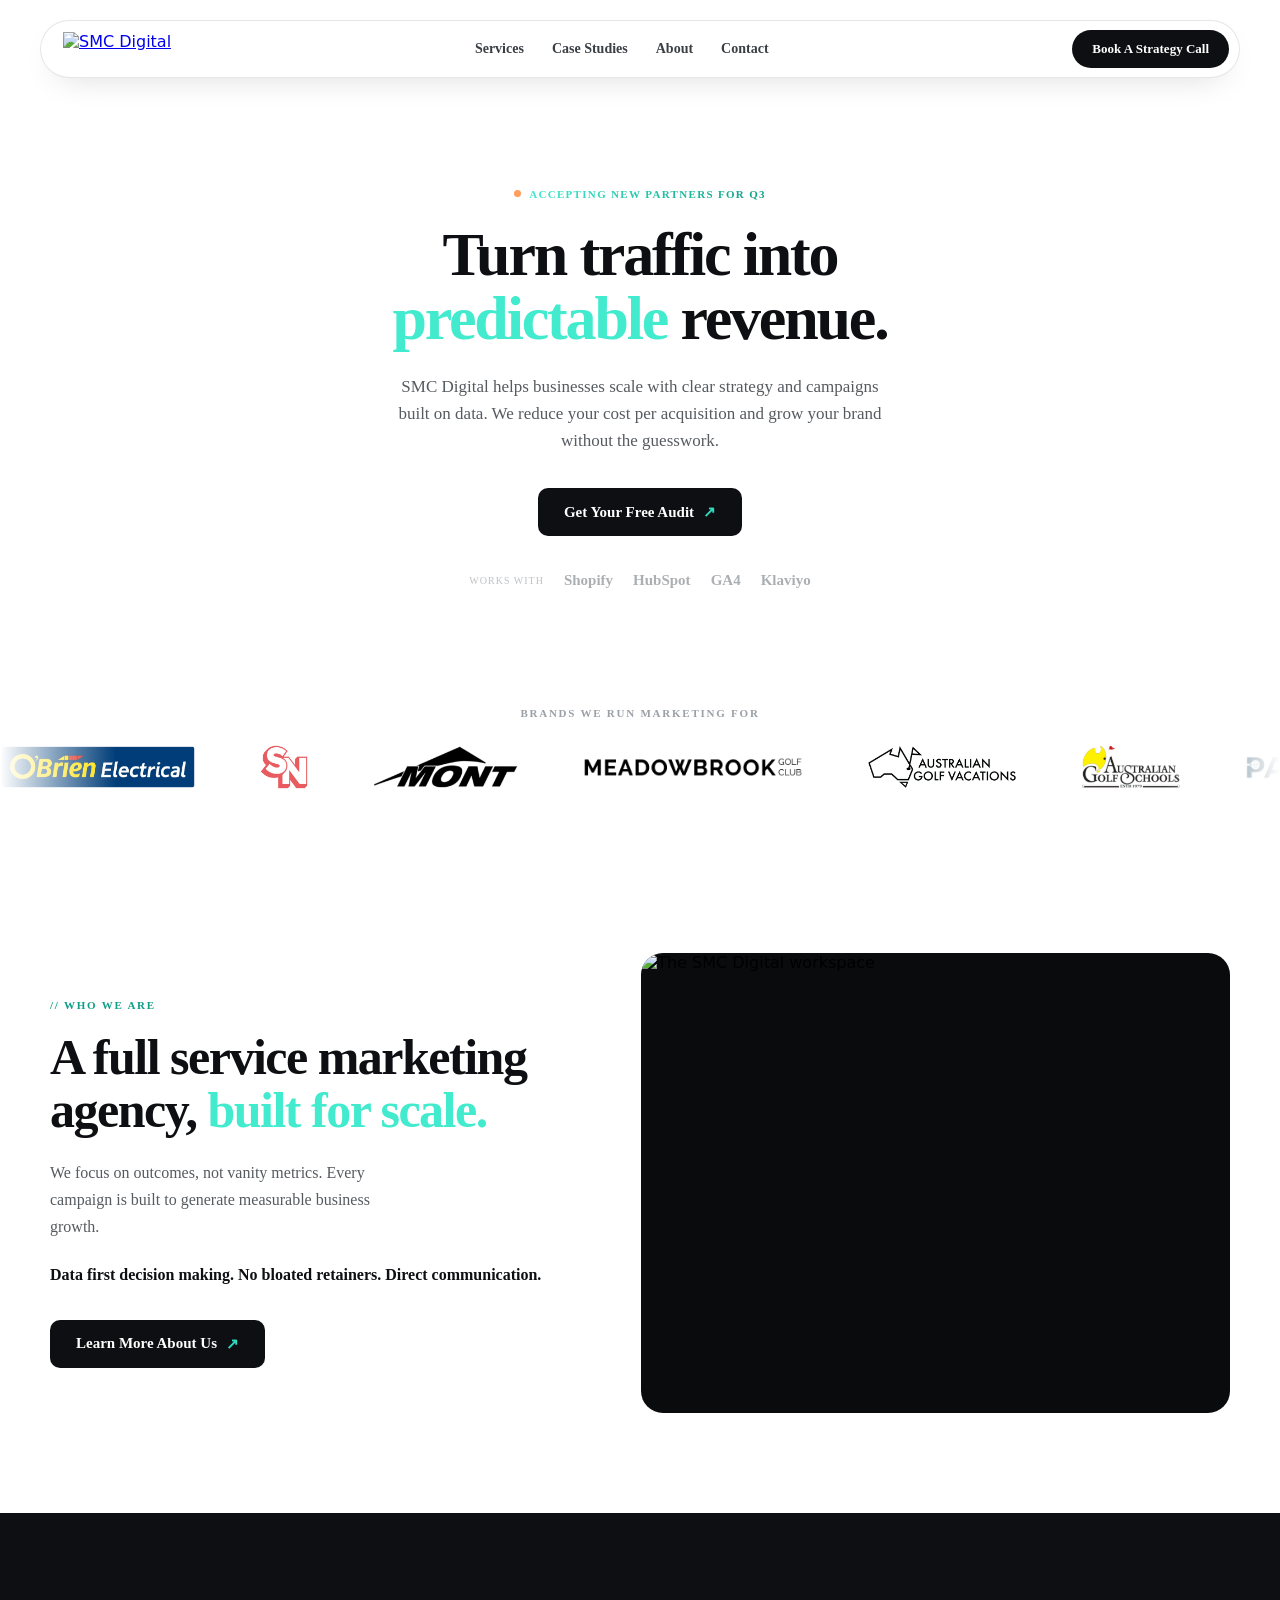
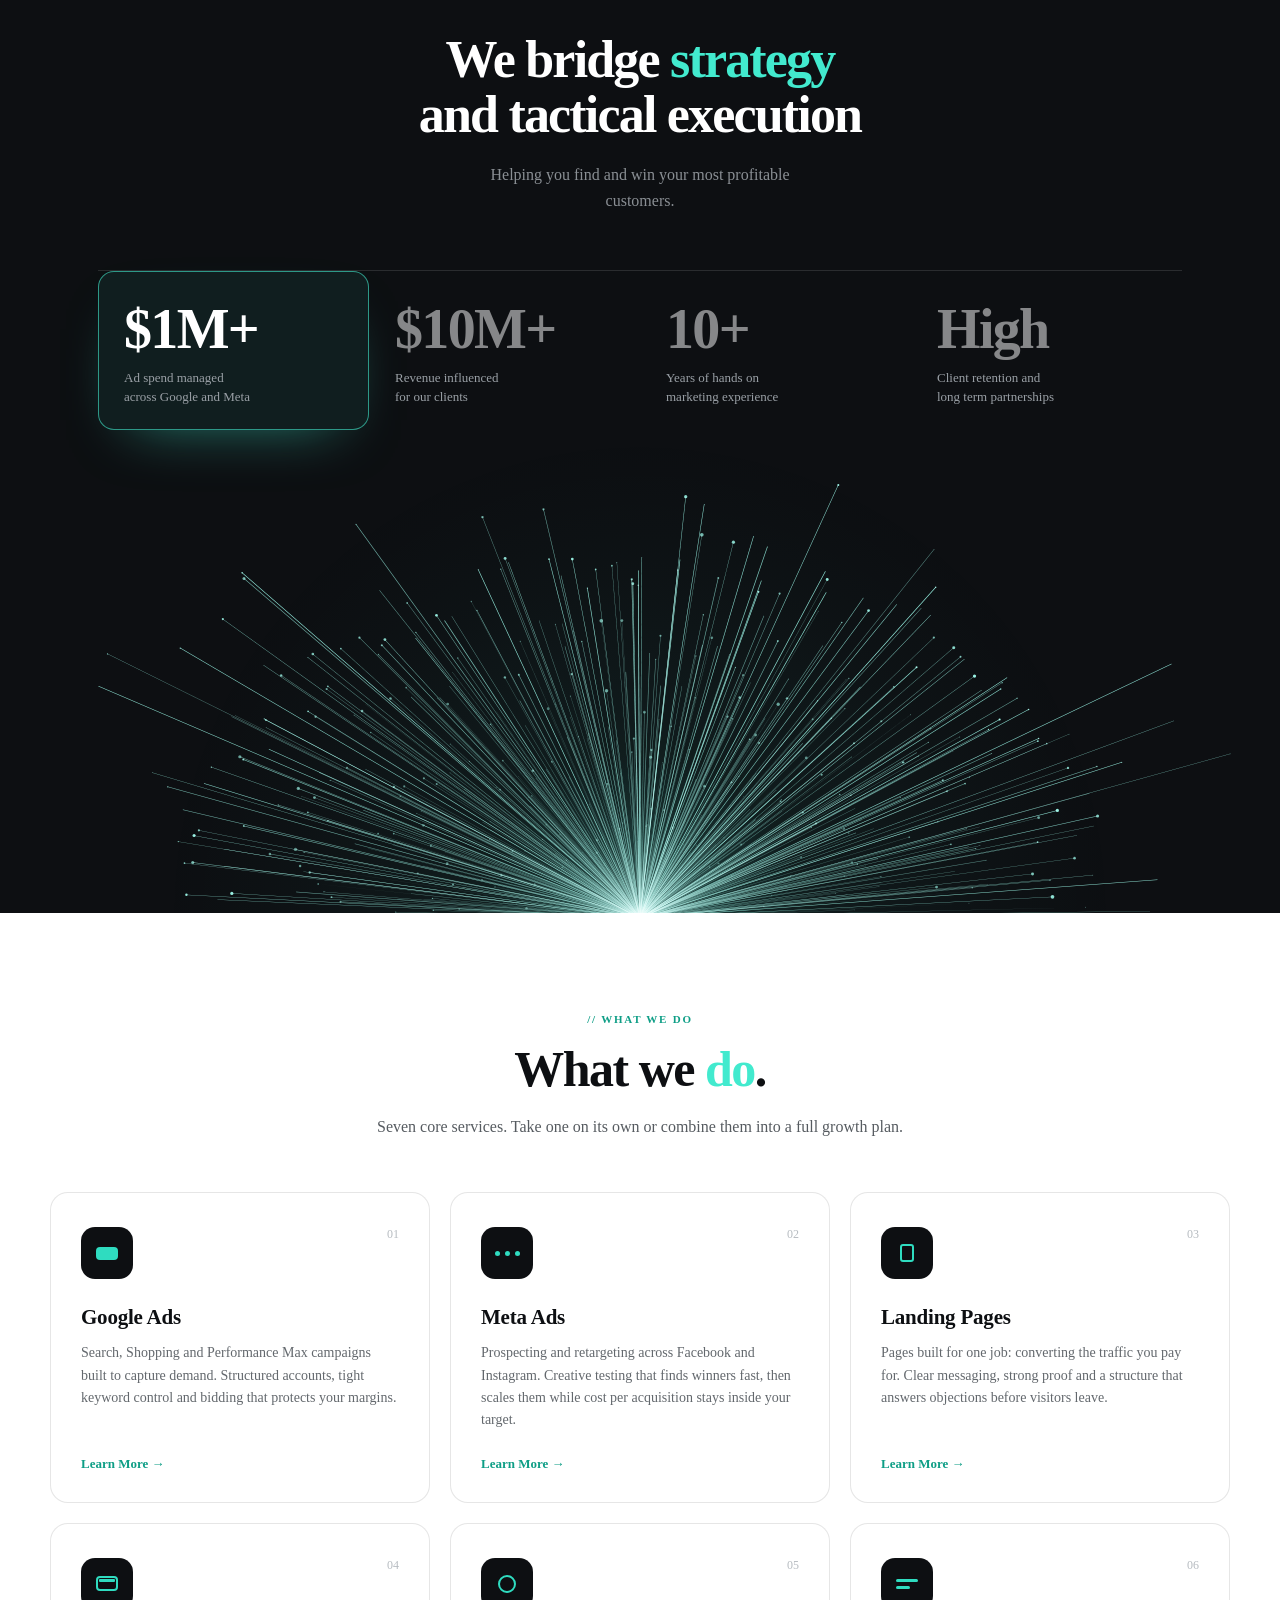
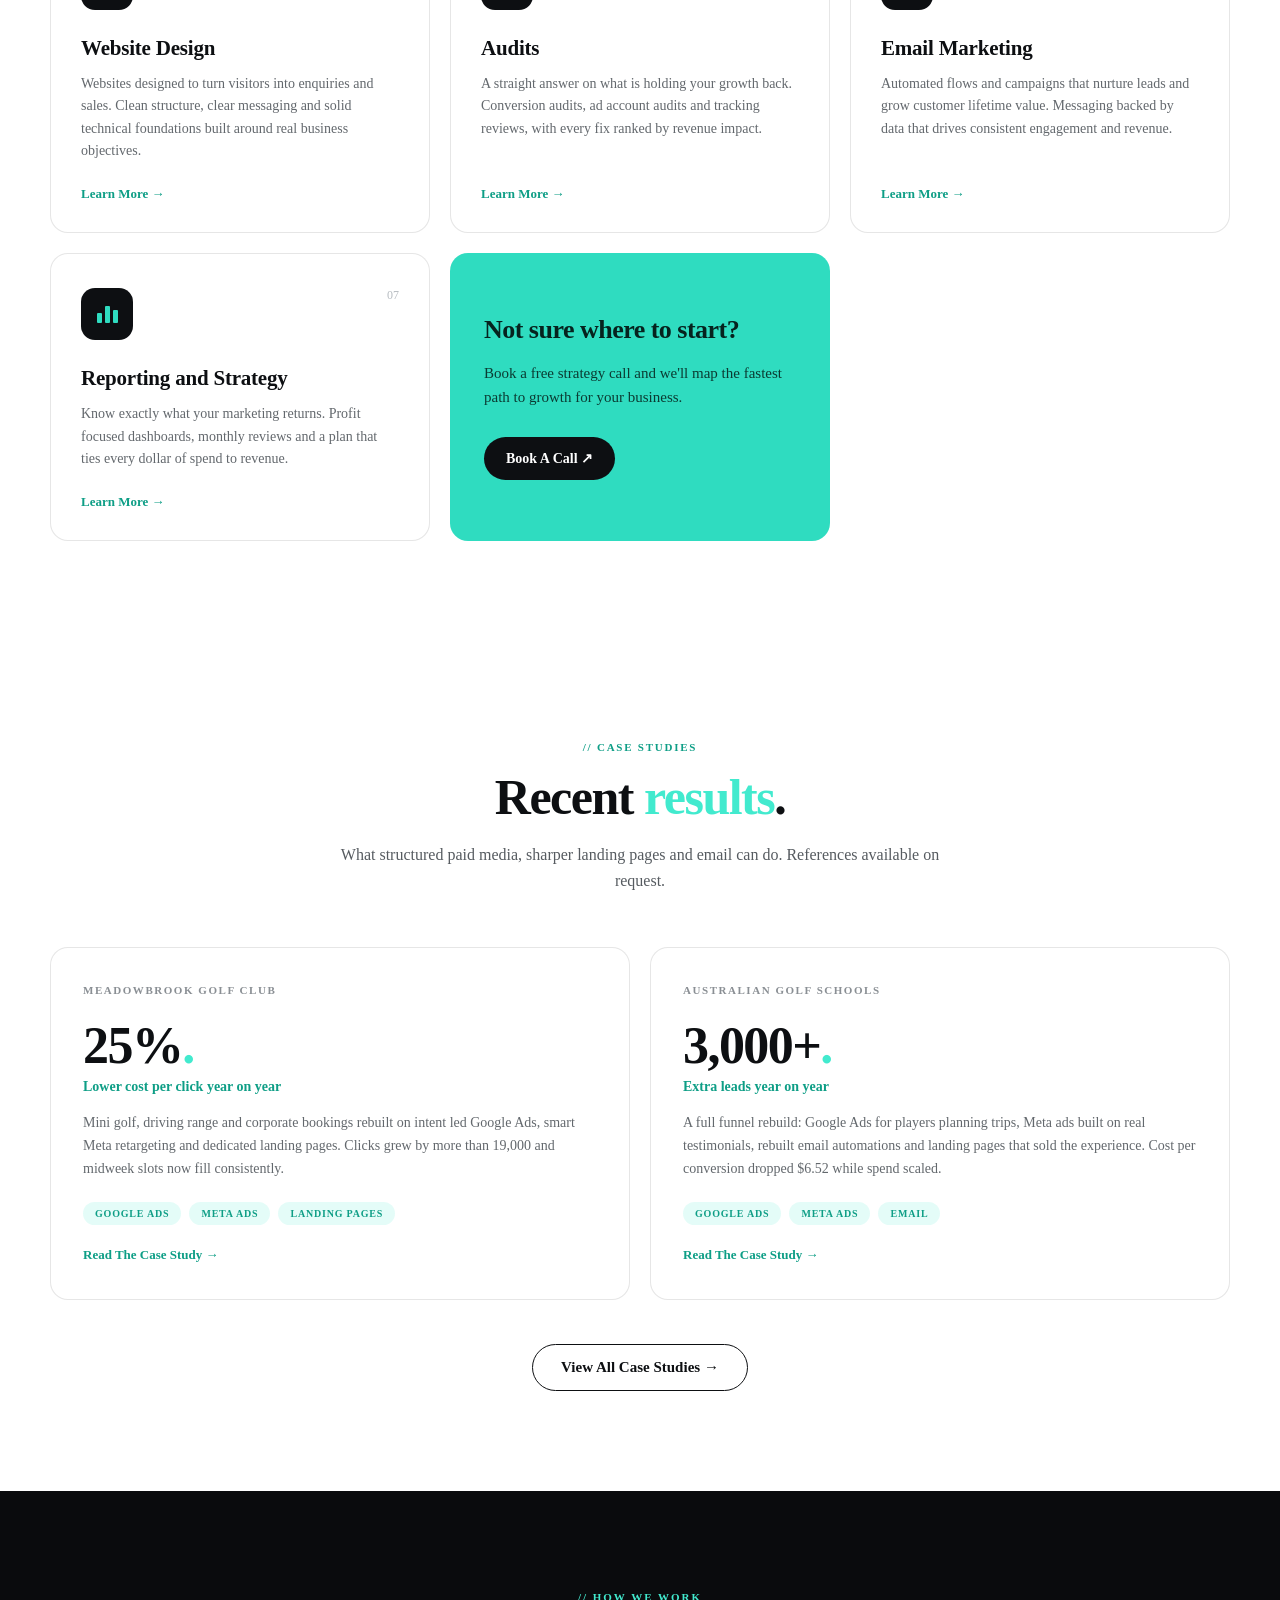
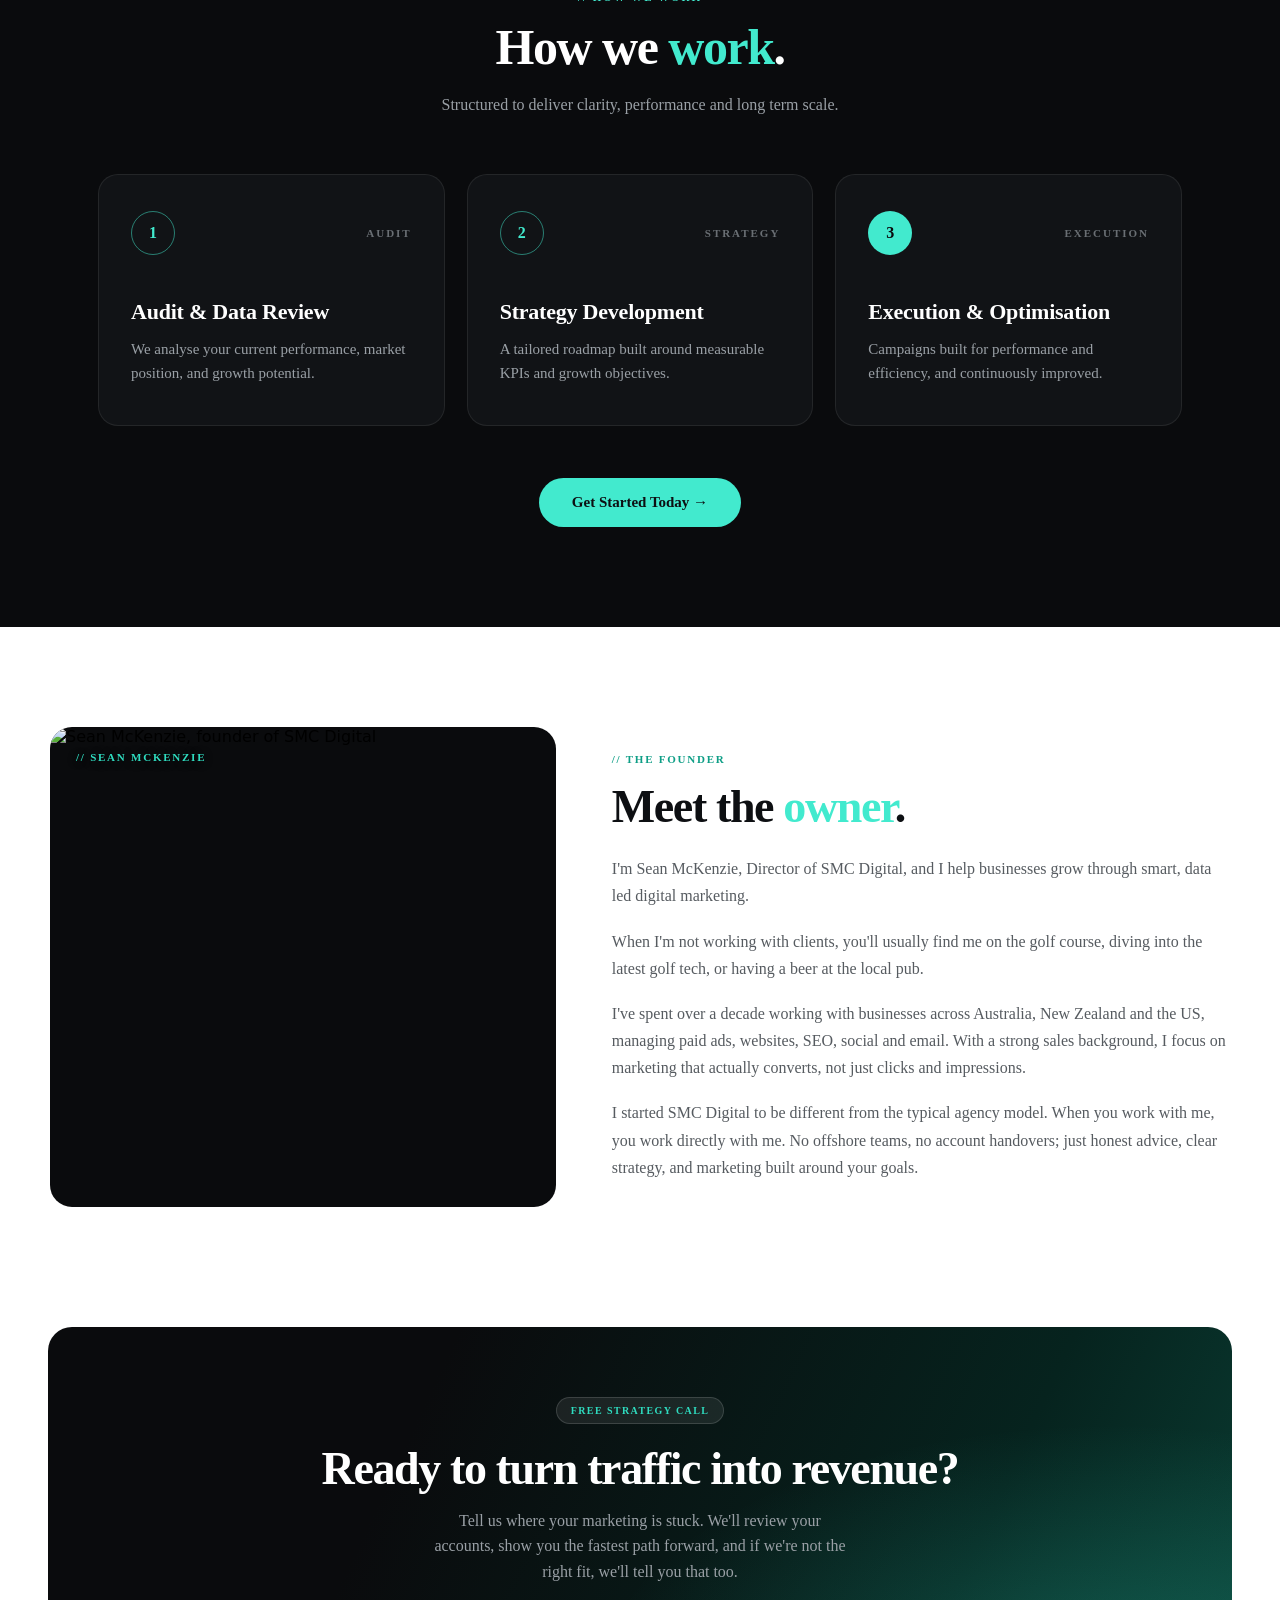
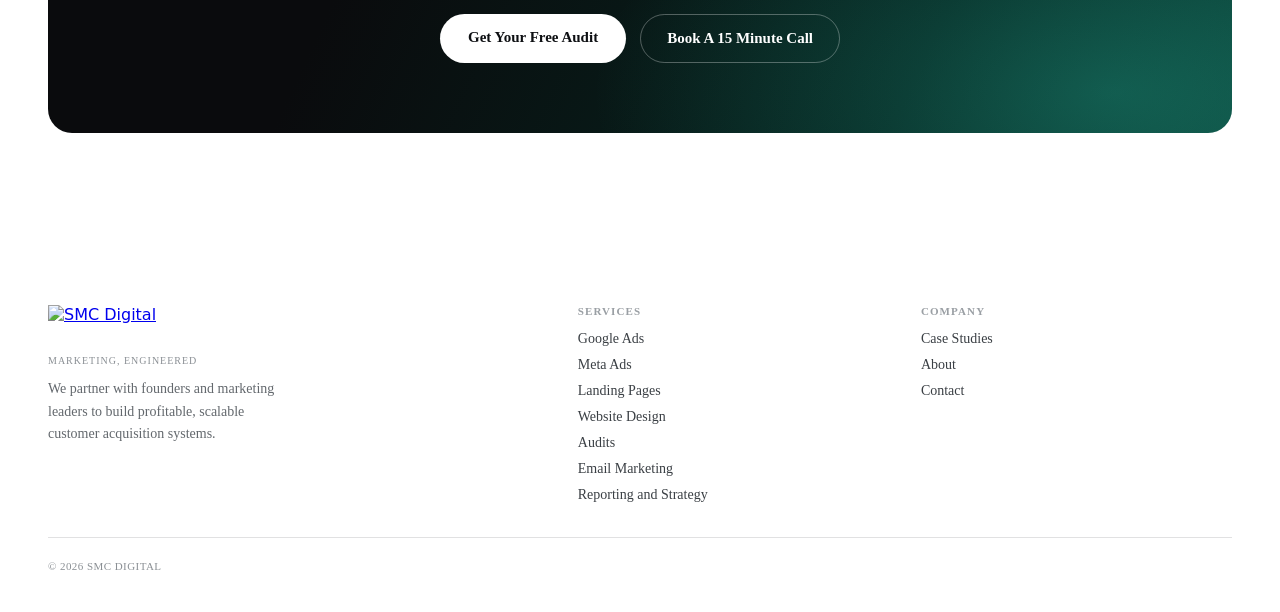
==== index.html @ 846132b5 "Replace single page site with the new multi page website 13 pages: rebuilt homepage, seven service p" ====
<!DOCTYPE html>
<html lang="en">
<head>
<meta charset="utf-8">
<meta name="viewport" content="width=device-width, initial-scale=1">
<title>SMC Digital | Marketing That Turns Traffic Into Revenue</title>
<meta name="description" content="SMC Digital helps businesses grow through Google Ads, Meta Ads, landing pages, website design, audits, email marketing and reporting that shows what your spend returns.">
<link rel="icon" type="image/jpeg" href="assets/smc-logo.jpg">
<link rel="stylesheet" href="assets/fonts.css">
<link rel="stylesheet" href="assets/site.css">
</head>
<body>

<div data-screen-label="SMC Homepage" style="max-width:1280px;margin:0 auto;background:#ffffff">

<!-- nav (floating pill) -->
<div style="padding:20px 40px 8px;position:sticky;top:0;z-index:100">
  <div style="display:flex;justify-content:space-between;align-items:center;background:#fff;border:1px solid rgba(13,15,18,.1);border-radius:100px;padding:9px 10px 9px 22px;box-shadow:0 12px 34px -18px rgba(0,0,0,.22)">
    <a href="index.html" style="display:block"><img src="assets/smc-logo.jpg" alt="SMC Digital" style="height:34px;width:auto;display:block"></a>
    <div data-r="nav-links" style="display:flex;gap:28px;font:600 14px Manrope"><a class="navlink" href="#services">Services</a><a class="navlink" href="case-studies.html">Case Studies</a><a class="navlink" href="about.html">About</a><a class="navlink" href="contact.html">Contact</a></div>
    <a href="contact.html" style="font:700 13px Manrope;color:#fff;background:#0D0F12;padding:11px 20px;border-radius:100px;text-decoration:none" class="bh-green">Book A Strategy Call</a>
  </div>
</div>

<!-- hero (centered) -->
<div style="padding:96px 48px 110px;text-align:center">
  <div style="display:inline-flex;align-items:center;gap:8px;font:700 11px Space Mono;letter-spacing:.12em;color:#0E9E86;text-transform:uppercase"><span style="width:7px;height:7px;background:#ff9d5c;border-radius:50%"></span><span data-r="grad-brand">Accepting new partners for Q3</span></div>
  <h1 data-r="h-hero" style="font:700 62px/1.03 Poppins;letter-spacing:-.035em;color:#0D0F12;margin:22px auto 0;max-width:16ch">Turn traffic into <span style="color:#42eace">predictable</span> revenue.</h1>
  <p style="font:400 17px/1.6 Manrope;color:#565b60;max-width:58ch;margin:22px auto 0">SMC Digital helps businesses scale with clear strategy and campaigns built on data. We reduce your cost per acquisition and grow your brand without the guesswork.</p>
  <div style="display:flex;align-items:center;justify-content:center;gap:24px;margin:34px 0 0;flex-wrap:wrap">
    <a href="contact.html" style="display:inline-flex;align-items:center;gap:9px;background:#0D0F12;color:#fff;font:600 15px Manrope;padding:15px 26px;border-radius:10px;text-decoration:none" class="bh-green">Get Your Free Audit <span class="hero-arrow" style="color:#2FDCC0;transition:color .22s ease">↗</span></a>
  </div>
  <div data-r="wrap" style="display:flex;align-items:center;justify-content:center;gap:20px;margin:36px 0 0;opacity:.55"><span style="font:400 10px Space Mono;letter-spacing:.1em;color:#8a8f94">WORKS WITH</span><span style="font:700 15px Poppins;color:#6a6f74">Shopify</span><span style="font:700 15px Poppins;color:#6a6f74">HubSpot</span><span style="font:700 15px Poppins;color:#6a6f74">GA4</span><span style="font:700 15px Poppins;color:#6a6f74">Klaviyo</span></div>
</div>

<!-- brands we run marketing for -->
<div style="padding:8px 0 64px">
  <div style="text-align:center;font:700 11px Space Mono;letter-spacing:.16em;color:#9aa0a6;text-transform:uppercase;margin-bottom:26px">Brands we run marketing for</div>
  <div data-r="marquee" style="position:relative;overflow:hidden">
    <div style="display:flex;width:max-content;animation:smcMarquee 44s linear infinite">
      <div style="display:flex;align-items:center;gap:64px;padding-right:64px;flex:none">
        <img class="client-brand-img" src="assets/logos/obrien-electrical.png" alt="O'Brien Electrical">
        <img class="client-brand-img" src="assets/logos/super-nice-talent.png" alt="Super Nice Talent">
        <img class="client-brand-img" src="assets/logos/mont.png" alt="Mont">
        <img class="client-brand-img" src="assets/logos/meadowbrook-golf-club.png" alt="Meadowbrook Golf Club">
        <img class="client-brand-img" src="assets/logos/australian-golf-vacations.png" alt="Australian Golf Vacations">
        <img class="client-brand-img" src="assets/logos/australian-golf-schools.png" alt="Australian Golf Schools">
        <img class="client-brand-img" src="assets/logos/padel-logan.png" alt="Padel Logan">
        <img class="client-brand-img" src="assets/logos/tasman-electrical.png" alt="Tasman Electrical">
        <img class="client-brand-img" src="assets/logos/queensland-reel-grinding.png" alt="Queensland Reel Grinding">
      </div>
      <div style="display:flex;align-items:center;gap:64px;padding-right:64px;flex:none" aria-hidden="true">
        <img class="client-brand-img" src="assets/logos/obrien-electrical.png" alt="">
        <img class="client-brand-img" src="assets/logos/super-nice-talent.png" alt="">
        <img class="client-brand-img" src="assets/logos/mont.png" alt="">
        <img class="client-brand-img" src="assets/logos/meadowbrook-golf-club.png" alt="">
        <img class="client-brand-img" src="assets/logos/australian-golf-vacations.png" alt="">
        <img class="client-brand-img" src="assets/logos/australian-golf-schools.png" alt="">
        <img class="client-brand-img" src="assets/logos/padel-logan.png" alt="">
        <img class="client-brand-img" src="assets/logos/tasman-electrical.png" alt="">
        <img class="client-brand-img" src="assets/logos/queensland-reel-grinding.png" alt="">
      </div>
    </div>
  </div>
</div>

<!-- who we are -->
<div style="padding:100px 48px">
  <div class="sec2" style="display:grid;grid-template-columns:1fr 1.1fr;gap:56px;align-items:center;max-width:1180px;margin:0 auto">
    <div>
      <div style="font:700 11px Space Mono;letter-spacing:.16em;color:#0E9E86;text-transform:uppercase;margin-bottom:20px">// WHO WE ARE</div>
      <h2 style="font:700 clamp(30px,4.4vw,50px)/1.06 Poppins;letter-spacing:-.03em;color:#0D0F12;margin:0 0 22px">A full service marketing agency, <span style="color:#42eace">built for scale.</span></h2>
      <p style="font:400 16px/1.7 Manrope;color:#565b60;margin:0 0 22px;max-width:44ch">We focus on outcomes, not vanity metrics. Every campaign is built to generate measurable business growth.</p>
      <p style="font:700 16px/1.6 Manrope;color:#0D0F12;margin:0 0 32px">Data first decision making. No bloated retainers. Direct communication.</p>
      <a href="about.html" class="bh-green" style="display:inline-flex;align-items:center;gap:9px;background:#0D0F12;color:#fff;font:600 15px Manrope;padding:15px 26px;border-radius:10px;text-decoration:none">Learn More About Us <span class="hero-arrow" style="color:#2FDCC0;transition:color .22s ease">↗</span></a>
    </div>
    <div style="position:relative;overflow:hidden;border-radius:22px;background:#0A0B0D;min-height:460px"><img src="assets/office-desk.avif" alt="The SMC Digital workspace" style="position:absolute;inset:0;width:100%;height:100%;object-fit:cover;display:block"></div>
  </div>
</div>

<!-- dark stats band -->
<div style="background:#0D0F12;padding:120px 0 0;min-height:1000px;width:100vw;position:relative;left:50%;right:50%;margin-left:-50vw;margin-right:-50vw;overflow:hidden">
  <canvas id="nb-canvas" style="position:absolute;inset:0;width:100%;height:100%;display:block;pointer-events:none;z-index:0"></canvas>
  <div style="position:relative;z-index:1;max-width:1180px;margin:0 auto;padding:0 48px;text-align:center">
    <h2 style="font:700 clamp(30px,5vw,52px)/1.05 Poppins;letter-spacing:-.035em;color:#fff;margin:0 auto">We bridge <span style="color:#42eace">strategy</span><br>and tactical execution</h2>
    <p style="font:400 16px/1.6 Manrope;color:#8a8f94;max-width:46ch;margin:20px auto 0">Helping you find and win your most profitable customers.</p>
    <div id="nb-stats" data-r="grid4" style="position:relative;margin:56px auto 0;border-top:1px solid rgba(255,255,255,.12);display:grid;grid-template-columns:repeat(4,1fr);text-align:left">
      <div id="nb-slider" style="position:absolute;top:0;left:0;width:25%;height:100%;border-radius:16px;z-index:0;pointer-events:none;transform:translateX(0);transition:transform .55s cubic-bezier(.34,1.28,.42,1),border-color .45s ease,background-color .45s ease,box-shadow .45s ease;border:1px solid rgba(66,234,206,.6);background:rgba(66,234,206,.07);box-shadow:0 24px 60px -34px rgba(66,234,206,.6)"></div>
      <div class="nb-metric" style="position:relative;z-index:1;padding:26px 26px 24px;cursor:pointer">
        <div data-r="stat-num" class="nb-num" style="font:700 56px Poppins;letter-spacing:-.03em;color:#fff">$1M+</div>
        <div style="font:400 13px/1.45 Manrope;color:#9aa0a6;margin-top:8px">Ad spend managed<br>across Google and Meta</div>
      </div>
      <div class="nb-metric" style="position:relative;z-index:1;padding:26px 26px 24px;cursor:pointer">
        <div data-r="stat-num" class="nb-num" style="font:700 56px Poppins;letter-spacing:-.03em;color:rgba(255,255,255,.5)">$10M+</div>
        <div style="font:400 13px/1.45 Manrope;color:#9aa0a6;margin-top:8px">Revenue influenced<br>for our clients</div>
      </div>
      <div class="nb-metric" style="position:relative;z-index:1;padding:26px 26px 24px;cursor:pointer">
        <div data-r="stat-num" class="nb-num" style="font:700 56px Poppins;letter-spacing:-.03em;color:rgba(255,255,255,.5)">10+</div>
        <div style="font:400 13px/1.45 Manrope;color:#9aa0a6;margin-top:8px">Years of hands on<br>marketing experience</div>
      </div>
      <div class="nb-metric" style="position:relative;z-index:1;padding:26px 26px 24px;cursor:pointer">
        <div data-r="stat-num" class="nb-num" style="font:700 56px Poppins;letter-spacing:-.03em;color:rgba(255,255,255,.5)">High</div>
        <div style="font:400 13px/1.45 Manrope;color:#9aa0a6;margin-top:8px">Client retention and<br>long term partnerships</div>
      </div>
    </div>
  </div>
</div>

<!-- what we do -->
<div id="services" style="padding:100px 48px">
  <div style="max-width:1180px;margin:0 auto">
    <div style="text-align:center;max-width:640px;margin:0 auto 52px">
      <div style="font:700 11px Space Mono;letter-spacing:.16em;color:#0E9E86;text-transform:uppercase;margin-bottom:18px">// WHAT WE DO</div>
      <h2 style="font:700 clamp(30px,4.4vw,50px)/1.05 Poppins;letter-spacing:-.03em;color:#0D0F12;margin:0 0 18px">What we <span style="color:#42eace">do</span>.</h2>
      <p style="font:400 16px/1.65 Manrope;color:#565b60;margin:0">Seven core services. Take one on its own or combine them into a full growth plan.</p>
    </div>
    <div style="display:grid;grid-template-columns:repeat(auto-fit,minmax(300px,1fr));gap:20px">
      <div style="border:1px solid rgba(13,15,18,.1);border-radius:18px;padding:34px 30px 30px;background:#fff;display:flex;flex-direction:column"><div style="display:flex;justify-content:space-between;align-items:flex-start;margin-bottom:26px"><div style="width:52px;height:52px;background:#0D0F12;border-radius:14px;display:flex;align-items:center;justify-content:center"><div style="width:22px;height:13px;background:#2FDCC0;border-radius:4px"></div></div><span style="font:400 12px Space Mono;color:#b7bcc1">01</span></div><h3 style="font:700 21px Poppins;letter-spacing:-.01em;color:#0D0F12;margin:0 0 12px">Google Ads</h3><p style="font:400 14px/1.6 Manrope;color:#63686d;margin:0 0 24px;flex:1">Search, Shopping and Performance Max campaigns built to capture demand. Structured accounts, tight keyword control and bidding that protects your margins.</p><a href="google-ads.html" class="tlink" style="align-self:flex-start">Learn More →</a></div>
      <div style="border:1px solid rgba(13,15,18,.1);border-radius:18px;padding:34px 30px 30px;background:#fff;display:flex;flex-direction:column"><div style="display:flex;justify-content:space-between;align-items:flex-start;margin-bottom:26px"><div style="width:52px;height:52px;background:#0D0F12;border-radius:14px;display:flex;align-items:center;justify-content:center"><div style="display:flex;gap:5px"><span style="width:5px;height:5px;background:#2FDCC0;border-radius:50%"></span><span style="width:5px;height:5px;background:#2FDCC0;border-radius:50%"></span><span style="width:5px;height:5px;background:#2FDCC0;border-radius:50%"></span></div></div><span style="font:400 12px Space Mono;color:#b7bcc1">02</span></div><h3 style="font:700 21px Poppins;letter-spacing:-.01em;color:#0D0F12;margin:0 0 12px">Meta Ads</h3><p style="font:400 14px/1.6 Manrope;color:#63686d;margin:0 0 24px;flex:1">Prospecting and retargeting across Facebook and Instagram. Creative testing that finds winners fast, then scales them while cost per acquisition stays inside your target.</p><a href="meta-ads.html" class="tlink" style="align-self:flex-start">Learn More →</a></div>
      <div style="border:1px solid rgba(13,15,18,.1);border-radius:18px;padding:34px 30px 30px;background:#fff;display:flex;flex-direction:column"><div style="display:flex;justify-content:space-between;align-items:flex-start;margin-bottom:26px"><div style="width:52px;height:52px;background:#0D0F12;border-radius:14px;display:flex;align-items:center;justify-content:center"><div style="width:14px;height:18px;border:2px solid #2FDCC0;border-radius:3px"></div></div><span style="font:400 12px Space Mono;color:#b7bcc1">03</span></div><h3 style="font:700 21px Poppins;letter-spacing:-.01em;color:#0D0F12;margin:0 0 12px">Landing Pages</h3><p style="font:400 14px/1.6 Manrope;color:#63686d;margin:0 0 24px;flex:1">Pages built for one job: converting the traffic you pay for. Clear messaging, strong proof and a structure that answers objections before visitors leave.</p><a href="landing-pages.html" class="tlink" style="align-self:flex-start">Learn More →</a></div>
      <div style="border:1px solid rgba(13,15,18,.1);border-radius:18px;padding:34px 30px 30px;background:#fff;display:flex;flex-direction:column"><div style="display:flex;justify-content:space-between;align-items:flex-start;margin-bottom:26px"><div style="width:52px;height:52px;background:#0D0F12;border-radius:14px;display:flex;align-items:center;justify-content:center"><div style="width:22px;height:15px;border:2px solid #2FDCC0;border-radius:4px;position:relative"><span style="position:absolute;top:1px;left:1px;right:1px;height:3px;background:#2FDCC0;border-radius:1px"></span></div></div><span style="font:400 12px Space Mono;color:#b7bcc1">04</span></div><h3 style="font:700 21px Poppins;letter-spacing:-.01em;color:#0D0F12;margin:0 0 12px">Website Design</h3><p style="font:400 14px/1.6 Manrope;color:#63686d;margin:0 0 24px;flex:1">Websites designed to turn visitors into enquiries and sales. Clean structure, clear messaging and solid technical foundations built around real business objectives.</p><a href="website-design.html" class="tlink" style="align-self:flex-start">Learn More →</a></div>
      <div style="border:1px solid rgba(13,15,18,.1);border-radius:18px;padding:34px 30px 30px;background:#fff;display:flex;flex-direction:column"><div style="display:flex;justify-content:space-between;align-items:flex-start;margin-bottom:26px"><div style="width:52px;height:52px;background:#0D0F12;border-radius:14px;display:flex;align-items:center;justify-content:center"><div style="width:18px;height:18px;border:2.5px solid #2FDCC0;border-radius:50%"></div></div><span style="font:400 12px Space Mono;color:#b7bcc1">05</span></div><h3 style="font:700 21px Poppins;letter-spacing:-.01em;color:#0D0F12;margin:0 0 12px">Audits</h3><p style="font:400 14px/1.6 Manrope;color:#63686d;margin:0 0 24px;flex:1">A straight answer on what is holding your growth back. Conversion audits, ad account audits and tracking reviews, with every fix ranked by revenue impact.</p><a href="audits.html" class="tlink" style="align-self:flex-start">Learn More →</a></div>
      <div style="border:1px solid rgba(13,15,18,.1);border-radius:18px;padding:34px 30px 30px;background:#fff;display:flex;flex-direction:column"><div style="display:flex;justify-content:space-between;align-items:flex-start;margin-bottom:26px"><div style="width:52px;height:52px;background:#0D0F12;border-radius:14px;display:flex;align-items:center;justify-content:center"><div style="display:flex;flex-direction:column;gap:4px"><span style="width:22px;height:3px;background:#2FDCC0;border-radius:2px"></span><span style="width:14px;height:3px;background:#2FDCC0;border-radius:2px"></span></div></div><span style="font:400 12px Space Mono;color:#b7bcc1">06</span></div><h3 style="font:700 21px Poppins;letter-spacing:-.01em;color:#0D0F12;margin:0 0 12px">Email Marketing</h3><p style="font:400 14px/1.6 Manrope;color:#63686d;margin:0 0 24px;flex:1">Automated flows and campaigns that nurture leads and grow customer lifetime value. Messaging backed by data that drives consistent engagement and revenue.</p><a href="email-marketing.html" class="tlink" style="align-self:flex-start">Learn More →</a></div>
      <div style="border:1px solid rgba(13,15,18,.1);border-radius:18px;padding:34px 30px 30px;background:#fff;display:flex;flex-direction:column"><div style="display:flex;justify-content:space-between;align-items:flex-start;margin-bottom:26px"><div style="width:52px;height:52px;background:#0D0F12;border-radius:14px;display:flex;align-items:center;justify-content:center"><div style="display:flex;align-items:flex-end;gap:3px"><span style="width:5px;height:10px;background:#2FDCC0;border-radius:1px"></span><span style="width:5px;height:17px;background:#2FDCC0;border-radius:1px"></span><span style="width:5px;height:13px;background:#2FDCC0;border-radius:1px"></span></div></div><span style="font:400 12px Space Mono;color:#b7bcc1">07</span></div><h3 style="font:700 21px Poppins;letter-spacing:-.01em;color:#0D0F12;margin:0 0 12px">Reporting and Strategy</h3><p style="font:400 14px/1.6 Manrope;color:#63686d;margin:0 0 24px;flex:1">Know exactly what your marketing returns. Profit focused dashboards, monthly reviews and a plan that ties every dollar of spend to revenue.</p><a href="reporting-strategy.html" class="tlink" style="align-self:flex-start">Learn More →</a></div>
      <div style="border-radius:18px;padding:40px 34px;background:#2FDCC0;display:flex;flex-direction:column;justify-content:center"><h3 style="font:700 26px Poppins;letter-spacing:-.02em;color:#06231e;margin:0 0 16px">Not sure where to start?</h3><p style="font:400 15px/1.6 Manrope;color:#0b3b32;margin:0 0 28px">Book a free strategy call and we'll map the fastest path to growth for your business.</p><a href="contact.html" class="bh-green" style="align-self:flex-start;background:#0D0F12;color:#fff;font:700 14px Manrope;padding:13px 22px;border-radius:100px;text-decoration:none">Book A Call ↗</a></div>
    </div>
  </div>
</div>

<!-- case studies -->
<div style="padding:100px 48px">
  <div style="max-width:1180px;margin:0 auto">
    <div style="text-align:center;max-width:640px;margin:0 auto 52px">
      <div style="font:700 11px Space Mono;letter-spacing:.16em;color:#0E9E86;text-transform:uppercase;margin-bottom:18px">// CASE STUDIES</div>
      <h2 style="font:700 clamp(30px,4.4vw,50px)/1.05 Poppins;letter-spacing:-.03em;color:#0D0F12;margin:0 0 18px">Recent <span style="color:#42eace">results</span>.</h2>
      <p style="font:400 16px/1.65 Manrope;color:#565b60;margin:0">What structured paid media, sharper landing pages and email can do. References available on request.</p>
    </div>
    <div style="display:grid;grid-template-columns:repeat(auto-fit,minmax(320px,1fr));gap:20px">
      <a href="case-study-meadowbrook.html" class="card-link" style="border:1px solid rgba(13,15,18,.1);border-radius:18px;padding:36px 32px;background:#fff">
        <div style="font:700 11px Space Mono;letter-spacing:.14em;color:#8a8f94">MEADOWBROOK GOLF CLUB</div>
        <div style="font:700 52px Poppins;letter-spacing:-.03em;color:#0D0F12;margin:20px 0 4px">25%<span style="color:#42eace">.</span></div>
        <div style="font:600 14px Manrope;color:#0E9E86;margin-bottom:16px">Lower cost per click year on year</div>
        <p style="font:400 14px/1.65 Manrope;color:#63686d;margin:0 0 22px;flex:1">Mini golf, driving range and corporate bookings rebuilt on intent led Google Ads, smart Meta retargeting and dedicated landing pages. Clicks grew by more than 19,000 and midweek slots now fill consistently.</p>
        <div data-r="wrap" style="display:flex;gap:8px;flex-wrap:wrap;margin-bottom:22px"><span style="background:rgba(66,234,206,.14);color:#0E9E86;font:700 10px Space Mono;letter-spacing:.08em;padding:6px 12px;border-radius:100px">GOOGLE ADS</span><span style="background:rgba(66,234,206,.14);color:#0E9E86;font:700 10px Space Mono;letter-spacing:.08em;padding:6px 12px;border-radius:100px">META ADS</span><span style="background:rgba(66,234,206,.14);color:#0E9E86;font:700 10px Space Mono;letter-spacing:.08em;padding:6px 12px;border-radius:100px">LANDING PAGES</span></div>
        <h3 class="tlink" style="margin:0;align-self:flex-start">Read The Case Study →</h3>
      </a>
      <a href="case-study-golf-schools.html" class="card-link" style="border:1px solid rgba(13,15,18,.1);border-radius:18px;padding:36px 32px;background:#fff">
        <div style="font:700 11px Space Mono;letter-spacing:.14em;color:#8a8f94">AUSTRALIAN GOLF SCHOOLS</div>
        <div style="font:700 52px Poppins;letter-spacing:-.03em;color:#0D0F12;margin:20px 0 4px">3,000+<span style="color:#42eace">.</span></div>
        <div style="font:600 14px Manrope;color:#0E9E86;margin-bottom:16px">Extra leads year on year</div>
        <p style="font:400 14px/1.65 Manrope;color:#63686d;margin:0 0 22px;flex:1">A full funnel rebuild: Google Ads for players planning trips, Meta ads built on real testimonials, rebuilt email automations and landing pages that sold the experience. Cost per conversion dropped $6.52 while spend scaled.</p>
        <div data-r="wrap" style="display:flex;gap:8px;flex-wrap:wrap;margin-bottom:22px"><span style="background:rgba(66,234,206,.14);color:#0E9E86;font:700 10px Space Mono;letter-spacing:.08em;padding:6px 12px;border-radius:100px">GOOGLE ADS</span><span style="background:rgba(66,234,206,.14);color:#0E9E86;font:700 10px Space Mono;letter-spacing:.08em;padding:6px 12px;border-radius:100px">META ADS</span><span style="background:rgba(66,234,206,.14);color:#0E9E86;font:700 10px Space Mono;letter-spacing:.08em;padding:6px 12px;border-radius:100px">EMAIL</span></div>
        <h3 class="tlink" style="margin:0;align-self:flex-start">Read The Case Study →</h3>
      </a>
    </div>
    <div style="text-align:center;margin-top:44px"><a href="case-studies.html" class="bh-fill" style="display:inline-flex;align-items:center;gap:9px;border:1px solid #0D0F12;color:#0D0F12;font:600 15px Manrope;padding:14px 28px;border-radius:100px;text-decoration:none">View All Case Studies →</a></div>
  </div>
</div>

<!-- how it works -->
<div style="background:#0A0B0D;padding:100px 0;width:100vw;position:relative;left:50%;right:50%;margin-left:-50vw;margin-right:-50vw">
  <div style="max-width:1180px;margin:0 auto;padding:0 48px">
    <div style="text-align:center;max-width:620px;margin:0 auto 56px">
      <div style="font:700 11px Space Mono;letter-spacing:.18em;color:#42eace;text-transform:uppercase;margin-bottom:18px">// HOW WE WORK</div>
      <h2 style="font:700 clamp(30px,4.4vw,50px)/1.05 Poppins;letter-spacing:-.03em;color:#fff;margin:0 0 18px">How we <span style="color:#42eace">work</span>.</h2>
      <p style="font:400 16px/1.65 Manrope;color:#9aa0a6;margin:0">Structured to deliver clarity, performance and long term scale.</p>
    </div>
    <div style="display:grid;grid-template-columns:repeat(auto-fit,minmax(280px,1fr));gap:22px">
      <div style="background:#111316;border:1px solid rgba(255,255,255,.08);border-radius:20px;padding:36px 32px 40px"><div style="display:flex;justify-content:space-between;align-items:center;margin-bottom:44px"><div style="width:44px;height:44px;border-radius:50%;border:1.5px solid rgba(66,234,206,.5);display:flex;align-items:center;justify-content:center;font:700 16px Poppins;color:#42eace">1</div><span style="font:700 11px Space Mono;letter-spacing:.18em;color:#6a6f74">AUDIT</span></div><h3 style="font:700 22px Poppins;letter-spacing:-.01em;color:#fff;margin:0 0 12px">Audit &amp; Data Review</h3><p style="font:400 15px/1.6 Manrope;color:#9aa0a6;margin:0">We analyse your current performance, market position, and growth potential.</p></div>
      <div style="background:#111316;border:1px solid rgba(255,255,255,.08);border-radius:20px;padding:36px 32px 40px"><div style="display:flex;justify-content:space-between;align-items:center;margin-bottom:44px"><div style="width:44px;height:44px;border-radius:50%;border:1.5px solid rgba(66,234,206,.5);display:flex;align-items:center;justify-content:center;font:700 16px Poppins;color:#42eace">2</div><span style="font:700 11px Space Mono;letter-spacing:.18em;color:#6a6f74">STRATEGY</span></div><h3 style="font:700 22px Poppins;letter-spacing:-.01em;color:#fff;margin:0 0 12px">Strategy Development</h3><p style="font:400 15px/1.6 Manrope;color:#9aa0a6;margin:0">A tailored roadmap built around measurable KPIs and growth objectives.</p></div>
      <div style="background:#111316;border:1px solid rgba(255,255,255,.08);border-radius:20px;padding:36px 32px 40px"><div style="display:flex;justify-content:space-between;align-items:center;margin-bottom:44px"><div style="width:44px;height:44px;border-radius:50%;background:#42eace;display:flex;align-items:center;justify-content:center;font:700 16px Poppins;color:#0A0B0D">3</div><span style="font:700 11px Space Mono;letter-spacing:.18em;color:#6a6f74">EXECUTION</span></div><h3 style="font:700 22px Poppins;letter-spacing:-.01em;color:#fff;margin:0 0 12px">Execution &amp; Optimisation</h3><p style="font:400 15px/1.6 Manrope;color:#9aa0a6;margin:0">Campaigns built for performance and efficiency, and continuously improved.</p></div>
    </div>
    <div style="text-align:center;margin-top:52px">
      <a href="contact.html" class="bh-inv" style="display:inline-flex;align-items:center;gap:9px;background:#42eace;color:#0D0F12;font:700 15px Manrope;padding:15px 32px;border-radius:100px;text-decoration:none;border:1px solid transparent">Get Started Today →</a>
    </div>
  </div>
</div>

<!-- meet the owner -->
<div style="padding:100px 48px">
  <div class="sec2" style="display:grid;grid-template-columns:0.9fr 1.1fr;gap:56px;align-items:center;max-width:1180px;margin:0 auto">
    <div style="position:relative;overflow:hidden;border-radius:22px;background:#0A0B0D;min-height:480px"><img src="assets/sean.avif" alt="Sean McKenzie, founder of SMC Digital" style="position:absolute;inset:0;width:100%;height:100%;object-fit:cover;display:block"><div style="position:absolute;top:24px;left:26px;font:700 11px Space Mono;letter-spacing:.16em;color:#2FDCC0;text-shadow:0 1px 8px rgba(0,0,0,.6)">// SEAN MCKENZIE</div></div>
    <div>
      <div style="font:700 11px Space Mono;letter-spacing:.16em;color:#0E9E86;text-transform:uppercase;margin-bottom:18px">// THE FOUNDER</div>
      <h2 style="font:700 clamp(30px,4.2vw,46px)/1.05 Poppins;letter-spacing:-.03em;color:#0D0F12;margin:0 0 24px">Meet the <span style="color:#42eace">owner</span>.</h2>
      <p style="font:400 16px/1.7 Manrope;color:#565b60;margin:0 0 18px">I'm Sean McKenzie, Director of SMC Digital, and I help businesses grow through smart, data led digital marketing.</p>
      <p style="font:400 16px/1.7 Manrope;color:#565b60;margin:0 0 18px">When I'm not working with clients, you'll usually find me on the golf course, diving into the latest golf tech, or having a beer at the local pub.</p>
      <p style="font:400 16px/1.7 Manrope;color:#565b60;margin:0 0 18px">I've spent over a decade working with businesses across Australia, New Zealand and the US, managing paid ads, websites, SEO, social and email. With a strong sales background, I focus on marketing that actually converts, not just clicks and impressions.</p>
      <p style="font:400 16px/1.7 Manrope;color:#565b60;margin:0">I started SMC Digital to be different from the typical agency model. When you work with me, you work directly with me. No offshore teams, no account handovers; just honest advice, clear strategy, and marketing built around your goals.</p>
    </div>
  </div>
</div>

<!-- final CTA -->
<div style="padding:20px 48px 100px">
  <div style="position:relative;overflow:hidden;border-radius:24px;background:linear-gradient(115deg,#0A0B0D 30%,#06231e 75%,#0a3d33);padding:70px 48px;text-align:center">
    <div style="position:absolute;inset:0;background:radial-gradient(80% 120% at 90% 90%,rgba(47,220,192,.25),transparent 55%)"></div>
    <div style="position:relative">
      <div style="display:inline-flex;align-items:center;gap:7px;background:rgba(255,255,255,.08);border:1px solid rgba(255,255,255,.14);padding:7px 14px;border-radius:100px;font:700 10px Space Mono;letter-spacing:.14em;color:#2FDCC0">FREE STRATEGY CALL</div>
      <h2 data-r="h-cta" style="font:700 46px/1.08 Poppins;letter-spacing:-.03em;color:#fff;margin:20px 0 14px">Ready to turn traffic into revenue?</h2>
      <p style="font:400 16px/1.6 Manrope;color:#9aa0a6;max-width:52ch;margin:0 auto 30px">Tell us where your marketing is stuck. We'll review your accounts, show you the fastest path forward, and if we're not the right fit, we'll tell you that too.</p>
      <div data-r="wrap" style="display:flex;gap:14px;justify-content:center"><a href="contact.html" style="background:#fff;color:#0D0F12;font:700 15px Manrope;padding:15px 28px;border-radius:100px;text-decoration:none" class="bh-teal">Get Your Free Audit</a><a href="contact.html" style="background:transparent;color:#fff;font:700 15px Manrope;padding:15px 26px;border-radius:100px;text-decoration:none;border:1px solid rgba(255,255,255,.3)" class="bh-ghost">Book A 15 Minute Call</a></div>
    </div>
  </div>
</div>

<!-- footer -->
<div style="padding:72px 48px 40px">
  <div data-r="grid4" style="display:grid;grid-template-columns:1.6fr 1fr 1fr;gap:32px;padding-bottom:34px;border-bottom:1px solid rgba(13,15,18,.12)">
    <div><a href="index.html" style="display:inline-block;margin-bottom:14px"><img src="assets/smc-logo.jpg" alt="SMC Digital" style="height:36px;width:auto;display:block"></a><div style="font:400 10px Space Mono;letter-spacing:.1em;color:#8a8f94;margin-bottom:12px">MARKETING, ENGINEERED</div><p style="font:400 14px/1.6 Manrope;color:#63686d;max-width:34ch;margin:0">We partner with founders and marketing leaders to build profitable, scalable customer acquisition systems.</p></div>
    <div><div style="font:700 11px Space Mono;letter-spacing:.1em;color:#9a9fa4;margin-bottom:14px">SERVICES</div><div style="display:flex;flex-direction:column;gap:10px;font:500 14px Manrope"><a class="flink" href="google-ads.html">Google Ads</a><a class="flink" href="meta-ads.html">Meta Ads</a><a class="flink" href="landing-pages.html">Landing Pages</a><a class="flink" href="website-design.html">Website Design</a><a class="flink" href="audits.html">Audits</a><a class="flink" href="email-marketing.html">Email Marketing</a><a class="flink" href="reporting-strategy.html">Reporting and Strategy</a></div></div>
    <div><div style="font:700 11px Space Mono;letter-spacing:.1em;color:#9a9fa4;margin-bottom:14px">COMPANY</div><div style="display:flex;flex-direction:column;gap:10px;font:500 14px Manrope"><a class="flink" href="case-studies.html">Case Studies</a><a class="flink" href="about.html">About</a><a class="flink" href="contact.html">Contact</a></div></div>
  </div>
  <div data-r="rowwrap" style="display:flex;justify-content:space-between;align-items:center;padding-top:22px;font:400 11px Space Mono;letter-spacing:.04em;color:#8a8f94"><span>© 2026 SMC DIGITAL</span></div>
</div>

</div>
<script src="assets/site.js"></script>
</body>
</html>
---- assets/fonts.css ----
/* cyrillic-ext */
@font-face {
  font-family: 'Manrope';
  font-style: normal;
  font-weight: 400;
  font-display: swap;
  src: url("3d93b00e-8fdd-4f26-9aaa-543f82e5cfeb.woff2") format('woff2');
  unicode-range: U+0460-052F, U+1C80-1C8A, U+20B4, U+2DE0-2DFF, U+A640-A69F, U+FE2E-FE2F;
}
/* cyrillic */
@font-face {
  font-family: 'Manrope';
  font-style: normal;
  font-weight: 400;
  font-display: swap;
  src: url("2f40fb85-a273-49bc-a3bb-9208650f2d8b.woff2") format('woff2');
  unicode-range: U+0301, U+0400-045F, U+0490-0491, U+04B0-04B1, U+2116;
}
/* greek */
@font-face {
  font-family: 'Manrope';
  font-style: normal;
  font-weight: 400;
  font-display: swap;
  src: url("981e082c-9e10-45f0-b92b-4b3beae692a1.woff2") format('woff2');
  unicode-range: U+0370-0377, U+037A-037F, U+0384-038A, U+038C, U+038E-03A1, U+03A3-03FF;
}
/* vietnamese */
@font-face {
  font-family: 'Manrope';
  font-style: normal;
  font-weight: 400;
  font-display: swap;
  src: url("073b668f-c69e-4ea5-81f3-90e37d1cd289.woff2") format('woff2');
  unicode-range: U+0102-0103, U+0110-0111, U+0128-0129, U+0168-0169, U+01A0-01A1, U+01AF-01B0, U+0300-0301, U+0303-0304, U+0308-0309, U+0323, U+0329, U+1EA0-1EF9, U+20AB;
}
/* latin-ext */
@font-face {
  font-family: 'Manrope';
  font-style: normal;
  font-weight: 400;
  font-display: swap;
  src: url("b2762b04-5140-4b03-b669-4f970b2fd78b.woff2") format('woff2');
  unicode-range: U+0100-02BA, U+02BD-02C5, U+02C7-02CC, U+02CE-02D7, U+02DD-02FF, U+0304, U+0308, U+0329, U+1D00-1DBF, U+1E00-1E9F, U+1EF2-1EFF, U+2020, U+20A0-20AB, U+20AD-20C0, U+2113, U+2C60-2C7F, U+A720-A7FF;
}
/* latin */
@font-face {
  font-family: 'Manrope';
  font-style: normal;
  font-weight: 400;
  font-display: swap;
  src: url("9f22b50e-143c-42a1-947c-77c95d049590.woff2") format('woff2');
  unicode-range: U+0000-00FF, U+0131, U+0152-0153, U+02BB-02BC, U+02C6, U+02DA, U+02DC, U+0304, U+0308, U+0329, U+2000-206F, U+20AC, U+2122, U+2191, U+2193, U+2212, U+2215, U+FEFF, U+FFFD;
}
/* cyrillic-ext */
@font-face {
  font-family: 'Manrope';
  font-style: normal;
  font-weight: 500;
  font-display: swap;
  src: url("3d93b00e-8fdd-4f26-9aaa-543f82e5cfeb.woff2") format('woff2');
  unicode-range: U+0460-052F, U+1C80-1C8A, U+20B4, U+2DE0-2DFF, U+A640-A69F, U+FE2E-FE2F;
}
/* cyrillic */
@font-face {
  font-family: 'Manrope';
  font-style: normal;
  font-weight: 500;
  font-display: swap;
  src: url("2f40fb85-a273-49bc-a3bb-9208650f2d8b.woff2") format('woff2');
  unicode-range: U+0301, U+0400-045F, U+0490-0491, U+04B0-04B1, U+2116;
}
/* greek */
@font-face {
  font-family: 'Manrope';
  font-style: normal;
  font-weight: 500;
  font-display: swap;
  src: url("981e082c-9e10-45f0-b92b-4b3beae692a1.woff2") format('woff2');
  unicode-range: U+0370-0377, U+037A-037F, U+0384-038A, U+038C, U+038E-03A1, U+03A3-03FF;
}
/* vietnamese */
@font-face {
  font-family: 'Manrope';
  font-style: normal;
  font-weight: 500;
  font-display: swap;
  src: url("073b668f-c69e-4ea5-81f3-90e37d1cd289.woff2") format('woff2');
  unicode-range: U+0102-0103, U+0110-0111, U+0128-0129, U+0168-0169, U+01A0-01A1, U+01AF-01B0, U+0300-0301, U+0303-0304, U+0308-0309, U+0323, U+0329, U+1EA0-1EF9, U+20AB;
}
/* latin-ext */
@font-face {
  font-family: 'Manrope';
  font-style: normal;
  font-weight: 500;
  font-display: swap;
  src: url("b2762b04-5140-4b03-b669-4f970b2fd78b.woff2") format('woff2');
  unicode-range: U+0100-02BA, U+02BD-02C5, U+02C7-02CC, U+02CE-02D7, U+02DD-02FF, U+0304, U+0308, U+0329, U+1D00-1DBF, U+1E00-1E9F, U+1EF2-1EFF, U+2020, U+20A0-20AB, U+20AD-20C0, U+2113, U+2C60-2C7F, U+A720-A7FF;
}
/* latin */
@font-face {
  font-family: 'Manrope';
  font-style: normal;
  font-weight: 500;
  font-display: swap;
  src: url("9f22b50e-143c-42a1-947c-77c95d049590.woff2") format('woff2');
  unicode-range: U+0000-00FF, U+0131, U+0152-0153, U+02BB-02BC, U+02C6, U+02DA, U+02DC, U+0304, U+0308, U+0329, U+2000-206F, U+20AC, U+2122, U+2191, U+2193, U+2212, U+2215, U+FEFF, U+FFFD;
}
/* cyrillic-ext */
@font-face {
  font-family: 'Manrope';
  font-style: normal;
  font-weight: 600;
  font-display: swap;
  src: url("3d93b00e-8fdd-4f26-9aaa-543f82e5cfeb.woff2") format('woff2');
  unicode-range: U+0460-052F, U+1C80-1C8A, U+20B4, U+2DE0-2DFF, U+A640-A69F, U+FE2E-FE2F;
}
/* cyrillic */
@font-face {
  font-family: 'Manrope';
  font-style: normal;
  font-weight: 600;
  font-display: swap;
  src: url("2f40fb85-a273-49bc-a3bb-9208650f2d8b.woff2") format('woff2');
  unicode-range: U+0301, U+0400-045F, U+0490-0491, U+04B0-04B1, U+2116;
}
/* greek */
@font-face {
  font-family: 'Manrope';
  font-style: normal;
  font-weight: 600;
  font-display: swap;
  src: url("981e082c-9e10-45f0-b92b-4b3beae692a1.woff2") format('woff2');
  unicode-range: U+0370-0377, U+037A-037F, U+0384-038A, U+038C, U+038E-03A1, U+03A3-03FF;
}
/* vietnamese */
@font-face {
  font-family: 'Manrope';
  font-style: normal;
  font-weight: 600;
  font-display: swap;
  src: url("073b668f-c69e-4ea5-81f3-90e37d1cd289.woff2") format('woff2');
  unicode-range: U+0102-0103, U+0110-0111, U+0128-0129, U+0168-0169, U+01A0-01A1, U+01AF-01B0, U+0300-0301, U+0303-0304, U+0308-0309, U+0323, U+0329, U+1EA0-1EF9, U+20AB;
}
/* latin-ext */
@font-face {
  font-family: 'Manrope';
  font-style: normal;
  font-weight: 600;
  font-display: swap;
  src: url("b2762b04-5140-4b03-b669-4f970b2fd78b.woff2") format('woff2');
  unicode-range: U+0100-02BA, U+02BD-02C5, U+02C7-02CC, U+02CE-02D7, U+02DD-02FF, U+0304, U+0308, U+0329, U+1D00-1DBF, U+1E00-1E9F, U+1EF2-1EFF, U+2020, U+20A0-20AB, U+20AD-20C0, U+2113, U+2C60-2C7F, U+A720-A7FF;
}
/* latin */
@font-face {
  font-family: 'Manrope';
  font-style: normal;
  font-weight: 600;
  font-display: swap;
  src: url("9f22b50e-143c-42a1-947c-77c95d049590.woff2") format('woff2');
  unicode-range: U+0000-00FF, U+0131, U+0152-0153, U+02BB-02BC, U+02C6, U+02DA, U+02DC, U+0304, U+0308, U+0329, U+2000-206F, U+20AC, U+2122, U+2191, U+2193, U+2212, U+2215, U+FEFF, U+FFFD;
}
/* cyrillic-ext */
@font-face {
  font-family: 'Manrope';
  font-style: normal;
  font-weight: 700;
  font-display: swap;
  src: url("3d93b00e-8fdd-4f26-9aaa-543f82e5cfeb.woff2") format('woff2');
  unicode-range: U+0460-052F, U+1C80-1C8A, U+20B4, U+2DE0-2DFF, U+A640-A69F, U+FE2E-FE2F;
}
/* cyrillic */
@font-face {
  font-family: 'Manrope';
  font-style: normal;
  font-weight: 700;
  font-display: swap;
  src: url("2f40fb85-a273-49bc-a3bb-9208650f2d8b.woff2") format('woff2');
  unicode-range: U+0301, U+0400-045F, U+0490-0491, U+04B0-04B1, U+2116;
}
/* greek */
@font-face {
  font-family: 'Manrope';
  font-style: normal;
  font-weight: 700;
  font-display: swap;
  src: url("981e082c-9e10-45f0-b92b-4b3beae692a1.woff2") format('woff2');
  unicode-range: U+0370-0377, U+037A-037F, U+0384-038A, U+038C, U+038E-03A1, U+03A3-03FF;
}
/* vietnamese */
@font-face {
  font-family: 'Manrope';
  font-style: normal;
  font-weight: 700;
  font-display: swap;
  src: url("073b668f-c69e-4ea5-81f3-90e37d1cd289.woff2") format('woff2');
  unicode-range: U+0102-0103, U+0110-0111, U+0128-0129, U+0168-0169, U+01A0-01A1, U+01AF-01B0, U+0300-0301, U+0303-0304, U+0308-0309, U+0323, U+0329, U+1EA0-1EF9, U+20AB;
}
/* latin-ext */
@font-face {
  font-family: 'Manrope';
  font-style: normal;
  font-weight: 700;
  font-display: swap;
  src: url("b2762b04-5140-4b03-b669-4f970b2fd78b.woff2") format('woff2');
  unicode-range: U+0100-02BA, U+02BD-02C5, U+02C7-02CC, U+02CE-02D7, U+02DD-02FF, U+0304, U+0308, U+0329, U+1D00-1DBF, U+1E00-1E9F, U+1EF2-1EFF, U+2020, U+20A0-20AB, U+20AD-20C0, U+2113, U+2C60-2C7F, U+A720-A7FF;
}
/* latin */
@font-face {
  font-family: 'Manrope';
  font-style: normal;
  font-weight: 700;
  font-display: swap;
  src: url("9f22b50e-143c-42a1-947c-77c95d049590.woff2") format('woff2');
  unicode-range: U+0000-00FF, U+0131, U+0152-0153, U+02BB-02BC, U+02C6, U+02DA, U+02DC, U+0304, U+0308, U+0329, U+2000-206F, U+20AC, U+2122, U+2191, U+2193, U+2212, U+2215, U+FEFF, U+FFFD;
}
/* cyrillic-ext */
@font-face {
  font-family: 'Manrope';
  font-style: normal;
  font-weight: 800;
  font-display: swap;
  src: url("3d93b00e-8fdd-4f26-9aaa-543f82e5cfeb.woff2") format('woff2');
  unicode-range: U+0460-052F, U+1C80-1C8A, U+20B4, U+2DE0-2DFF, U+A640-A69F, U+FE2E-FE2F;
}
/* cyrillic */
@font-face {
  font-family: 'Manrope';
  font-style: normal;
  font-weight: 800;
  font-display: swap;
  src: url("2f40fb85-a273-49bc-a3bb-9208650f2d8b.woff2") format('woff2');
  unicode-range: U+0301, U+0400-045F, U+0490-0491, U+04B0-04B1, U+2116;
}
/* greek */
@font-face {
  font-family: 'Manrope';
  font-style: normal;
  font-weight: 800;
  font-display: swap;
  src: url("981e082c-9e10-45f0-b92b-4b3beae692a1.woff2") format('woff2');
  unicode-range: U+0370-0377, U+037A-037F, U+0384-038A, U+038C, U+038E-03A1, U+03A3-03FF;
}
/* vietnamese */
@font-face {
  font-family: 'Manrope';
  font-style: normal;
  font-weight: 800;
  font-display: swap;
  src: url("073b668f-c69e-4ea5-81f3-90e37d1cd289.woff2") format('woff2');
  unicode-range: U+0102-0103, U+0110-0111, U+0128-0129, U+0168-0169, U+01A0-01A1, U+01AF-01B0, U+0300-0301, U+0303-0304, U+0308-0309, U+0323, U+0329, U+1EA0-1EF9, U+20AB;
}
/* latin-ext */
@font-face {
  font-family: 'Manrope';
  font-style: normal;
  font-weight: 800;
  font-display: swap;
  src: url("b2762b04-5140-4b03-b669-4f970b2fd78b.woff2") format('woff2');
  unicode-range: U+0100-02BA, U+02BD-02C5, U+02C7-02CC, U+02CE-02D7, U+02DD-02FF, U+0304, U+0308, U+0329, U+1D00-1DBF, U+1E00-1E9F, U+1EF2-1EFF, U+2020, U+20A0-20AB, U+20AD-20C0, U+2113, U+2C60-2C7F, U+A720-A7FF;
}
/* latin */
@font-face {
  font-family: 'Manrope';
  font-style: normal;
  font-weight: 800;
  font-display: swap;
  src: url("9f22b50e-143c-42a1-947c-77c95d049590.woff2") format('woff2');
  unicode-range: U+0000-00FF, U+0131, U+0152-0153, U+02BB-02BC, U+02C6, U+02DA, U+02DC, U+0304, U+0308, U+0329, U+2000-206F, U+20AC, U+2122, U+2191, U+2193, U+2212, U+2215, U+FEFF, U+FFFD;
}
/* devanagari */
@font-face {
  font-family: 'Poppins';
  font-style: normal;
  font-weight: 500;
  font-display: swap;
  src: url("f15256a0-98f4-4ca0-a3fd-31bd130f5747.woff2") format('woff2');
  unicode-range: U+0900-097F, U+1CD0-1CF9, U+200C-200D, U+20A8, U+20B9, U+20F0, U+25CC, U+A830-A839, U+A8E0-A8FF, U+11B00-11B09;
}
/* latin-ext */
@font-face {
  font-family: 'Poppins';
  font-style: normal;
  font-weight: 500;
  font-display: swap;
  src: url("b6c19b05-b360-4256-91dd-3e21ca5498c4.woff2") format('woff2');
  unicode-range: U+0100-02BA, U+02BD-02C5, U+02C7-02CC, U+02CE-02D7, U+02DD-02FF, U+0304, U+0308, U+0329, U+1D00-1DBF, U+1E00-1E9F, U+1EF2-1EFF, U+2020, U+20A0-20AB, U+20AD-20C0, U+2113, U+2C60-2C7F, U+A720-A7FF;
}
/* latin */
@font-face {
  font-family: 'Poppins';
  font-style: normal;
  font-weight: 500;
  font-display: swap;
  src: url("2c9465e9-8492-4a76-a6ff-f011e9e39648.woff2") format('woff2');
  unicode-range: U+0000-00FF, U+0131, U+0152-0153, U+02BB-02BC, U+02C6, U+02DA, U+02DC, U+0304, U+0308, U+0329, U+2000-206F, U+20AC, U+2122, U+2191, U+2193, U+2212, U+2215, U+FEFF, U+FFFD;
}
/* devanagari */
@font-face {
  font-family: 'Poppins';
  font-style: normal;
  font-weight: 600;
  font-display: swap;
  src: url("3ba2d6ff-58c8-4273-8b01-0518d4b8fa2b.woff2") format('woff2');
  unicode-range: U+0900-097F, U+1CD0-1CF9, U+200C-200D, U+20A8, U+20B9, U+20F0, U+25CC, U+A830-A839, U+A8E0-A8FF, U+11B00-11B09;
}
/* latin-ext */
@font-face {
  font-family: 'Poppins';
  font-style: normal;
  font-weight: 600;
  font-display: swap;
  src: url("c345540b-6482-458a-b671-572595ba6f3d.woff2") format('woff2');
  unicode-range: U+0100-02BA, U+02BD-02C5, U+02C7-02CC, U+02CE-02D7, U+02DD-02FF, U+0304, U+0308, U+0329, U+1D00-1DBF, U+1E00-1E9F, U+1EF2-1EFF, U+2020, U+20A0-20AB, U+20AD-20C0, U+2113, U+2C60-2C7F, U+A720-A7FF;
}
/* latin */
@font-face {
  font-family: 'Poppins';
  font-style: normal;
  font-weight: 600;
  font-display: swap;
  src: url("2fe51e95-a3a9-4bca-883e-76e4c7980d06.woff2") format('woff2');
  unicode-range: U+0000-00FF, U+0131, U+0152-0153, U+02BB-02BC, U+02C6, U+02DA, U+02DC, U+0304, U+0308, U+0329, U+2000-206F, U+20AC, U+2122, U+2191, U+2193, U+2212, U+2215, U+FEFF, U+FFFD;
}
/* devanagari */
@font-face {
  font-family: 'Poppins';
  font-style: normal;
  font-weight: 700;
  font-display: swap;
  src: url("98230619-be06-4c2c-9a2d-b615762e184d.woff2") format('woff2');
  unicode-range: U+0900-097F, U+1CD0-1CF9, U+200C-200D, U+20A8, U+20B9, U+20F0, U+25CC, U+A830-A839, U+A8E0-A8FF, U+11B00-11B09;
}
/* latin-ext */
@font-face {
  font-family: 'Poppins';
  font-style: normal;
  font-weight: 700;
  font-display: swap;
  src: url("892040ef-434e-4137-9171-940e3892639d.woff2") format('woff2');
  unicode-range: U+0100-02BA, U+02BD-02C5, U+02C7-02CC, U+02CE-02D7, U+02DD-02FF, U+0304, U+0308, U+0329, U+1D00-1DBF, U+1E00-1E9F, U+1EF2-1EFF, U+2020, U+20A0-20AB, U+20AD-20C0, U+2113, U+2C60-2C7F, U+A720-A7FF;
}
/* latin */
@font-face {
  font-family: 'Poppins';
  font-style: normal;
  font-weight: 700;
  font-display: swap;
  src: url("77164df1-acdd-4409-8759-bcb0daaf24b2.woff2") format('woff2');
  unicode-range: U+0000-00FF, U+0131, U+0152-0153, U+02BB-02BC, U+02C6, U+02DA, U+02DC, U+0304, U+0308, U+0329, U+2000-206F, U+20AC, U+2122, U+2191, U+2193, U+2212, U+2215, U+FEFF, U+FFFD;
}
/* devanagari */
@font-face {
  font-family: 'Poppins';
  font-style: normal;
  font-weight: 800;
  font-display: swap;
  src: url("987a0ff7-866c-4f7b-85fc-28dcee405b8b.woff2") format('woff2');
  unicode-range: U+0900-097F, U+1CD0-1CF9, U+200C-200D, U+20A8, U+20B9, U+20F0, U+25CC, U+A830-A839, U+A8E0-A8FF, U+11B00-11B09;
}
/* latin-ext */
@font-face {
  font-family: 'Poppins';
  font-style: normal;
  font-weight: 800;
  font-display: swap;
  src: url("08e5ab28-1d84-4a6d-9b4d-317baedc1b41.woff2") format('woff2');
  unicode-range: U+0100-02BA, U+02BD-02C5, U+02C7-02CC, U+02CE-02D7, U+02DD-02FF, U+0304, U+0308, U+0329, U+1D00-1DBF, U+1E00-1E9F, U+1EF2-1EFF, U+2020, U+20A0-20AB, U+20AD-20C0, U+2113, U+2C60-2C7F, U+A720-A7FF;
}
/* latin */
@font-face {
  font-family: 'Poppins';
  font-style: normal;
  font-weight: 800;
  font-display: swap;
  src: url("ec8fda03-acf4-4af9-bb08-0362a1b8b733.woff2") format('woff2');
  unicode-range: U+0000-00FF, U+0131, U+0152-0153, U+02BB-02BC, U+02C6, U+02DA, U+02DC, U+0304, U+0308, U+0329, U+2000-206F, U+20AC, U+2122, U+2191, U+2193, U+2212, U+2215, U+FEFF, U+FFFD;
}
/* vietnamese */
@font-face {
  font-family: 'Space Mono';
  font-style: normal;
  font-weight: 400;
  font-display: swap;
  src: url("74b0d938-b416-4f7f-b797-c07b202db33c.woff2") format('woff2');
  unicode-range: U+0102-0103, U+0110-0111, U+0128-0129, U+0168-0169, U+01A0-01A1, U+01AF-01B0, U+0300-0301, U+0303-0304, U+0308-0309, U+0323, U+0329, U+1EA0-1EF9, U+20AB;
}
/* latin-ext */
@font-face {
  font-family: 'Space Mono';
  font-style: normal;
  font-weight: 400;
  font-display: swap;
  src: url("47a4e533-0d1d-49cf-931a-8df201f54923.woff2") format('woff2');
  unicode-range: U+0100-02BA, U+02BD-02C5, U+02C7-02CC, U+02CE-02D7, U+02DD-02FF, U+0304, U+0308, U+0329, U+1D00-1DBF, U+1E00-1E9F, U+1EF2-1EFF, U+2020, U+20A0-20AB, U+20AD-20C0, U+2113, U+2C60-2C7F, U+A720-A7FF;
}
/* latin */
@font-face {
  font-family: 'Space Mono';
  font-style: normal;
  font-weight: 400;
  font-display: swap;
  src: url("04ff3661-1f96-4012-9a45-0befc88124ac.woff2") format('woff2');
  unicode-range: U+0000-00FF, U+0131, U+0152-0153, U+02BB-02BC, U+02C6, U+02DA, U+02DC, U+0304, U+0308, U+0329, U+2000-206F, U+20AC, U+2122, U+2191, U+2193, U+2212, U+2215, U+FEFF, U+FFFD;
}
/* vietnamese */
@font-face {
  font-family: 'Space Mono';
  font-style: normal;
  font-weight: 700;
  font-display: swap;
  src: url("2b686464-3342-4b3a-8fef-33f48b12da7b.woff2") format('woff2');
  unicode-range: U+0102-0103, U+0110-0111, U+0128-0129, U+0168-0169, U+01A0-01A1, U+01AF-01B0, U+0300-0301, U+0303-0304, U+0308-0309, U+0323, U+0329, U+1EA0-1EF9, U+20AB;
}
/* latin-ext */
@font-face {
  font-family: 'Space Mono';
  font-style: normal;
  font-weight: 700;
  font-display: swap;
  src: url("3b282545-65aa-4710-8075-96a92e2e2817.woff2") format('woff2');
  unicode-range: U+0100-02BA, U+02BD-02C5, U+02C7-02CC, U+02CE-02D7, U+02DD-02FF, U+0304, U+0308, U+0329, U+1D00-1DBF, U+1E00-1E9F, U+1EF2-1EFF, U+2020, U+20A0-20AB, U+20AD-20C0, U+2113, U+2C60-2C7F, U+A720-A7FF;
}
/* latin */
@font-face {
  font-family: 'Space Mono';
  font-style: normal;
  font-weight: 700;
  font-display: swap;
  src: url("015bd52e-cf0b-4456-8db9-1dafee034cce.woff2") format('woff2');
  unicode-range: U+0000-00FF, U+0131, U+0152-0153, U+02BB-02BC, U+02C6, U+02DA, U+02DC, U+0304, U+0308, U+0329, U+2000-206F, U+20AC, U+2122, U+2191, U+2193, U+2212, U+2215, U+FEFF, U+FFFD;
}
---- assets/site.css ----
*{box-sizing:border-box}
html{scroll-behavior:smooth}
body{margin:0;background:#ffffff;font-family:Manrope,system-ui,sans-serif;-webkit-font-smoothing:antialiased;overflow-x:hidden}
/* ---------- responsive: tablet ---------- */
@media (max-width:1024px){
  #nb-slider{display:none!important}
  [data-r="grid4"]{grid-template-columns:repeat(2,1fr)!important}
  [data-r="stats-band"]{grid-template-columns:1fr!important;gap:36px!important}
  [data-r="stats-right"]{border-left:0!important;padding-left:0!important;border-top:1px solid rgba(255,255,255,.12)!important;padding-top:30px!important}
  [data-r="bento-empty"]{display:none!important}
}
/* ---------- responsive: phone ---------- */
@media (max-width:760px){
  [data-screen-label]>div{padding-left:20px!important;padding-right:20px!important}
  [data-r="grid3"],[data-r="grid4"]{grid-template-columns:1fr!important}
  [data-r="nav-links"]{display:none!important}
  [data-r="rowwrap"]{flex-wrap:wrap!important;gap:14px!important}
  [data-r="wrap"]{flex-wrap:wrap!important;row-gap:10px!important}
  [data-r="proc-line"]{display:none!important}
  [data-r="lead"]{font-size:17px!important}
  [data-r="h-hero"]{font-size:clamp(32px,8.6vw,62px)!important}
  [data-r="h-cta"]{font-size:clamp(28px,7vw,46px)!important}
  [data-r="h-40"]{font-size:clamp(26px,6.4vw,40px)!important}
  [data-r="h-38"]{font-size:clamp(25px,6vw,38px)!important}
  [data-r="h-36"]{font-size:clamp(24px,5.6vw,36px)!important}
  [data-r="stat-num"]{font-size:34px!important}
}
/* ---------- responsive: small phone ---------- */
@media (max-width:560px){
  [data-r="hero-band"]{height:300px!important}
  [data-r="chip"]{display:none!important}
  [data-r="bars"]{left:16px!important;right:16px!important;gap:3px!important;height:200px!important}
  [data-r="baseline"]{left:16px!important;right:16px!important}
}
[data-r="grad-brand"]{background:linear-gradient(100deg,#42eace,#0E9E86)!important;-webkit-background-clip:text!important;background-clip:text!important;-webkit-text-fill-color:transparent!important;color:transparent!important}
[data-r="marquee"]{-webkit-mask-image:linear-gradient(90deg,transparent 0,#000 9%,#000 91%,transparent 100%);mask-image:linear-gradient(90deg,transparent 0,#000 9%,#000 91%,transparent 100%)}
a{transition:background .22s ease,color .22s ease,border-color .22s ease}
.bh-green:hover{background:#42eace!important;color:#0D0F12!important}
.bh-green:hover .hero-arrow{color:#0D0F12!important}
.bh-fill:hover{background:#42eace!important;color:#0D0F12!important;border-color:#42eace!important}
.bh-tealbright:hover{background:#42eace!important;color:#0D0F12!important}
.bh-teal:hover{background:#42eace!important;color:#0D0F12!important}
.bh-ghost:hover{background:#42eace!important;color:#0D0F12!important;border-color:#42eace!important}
.bh-inv:hover{background:#0D0F12!important;color:#42eace!important;border-color:#42eace!important}
@media (max-width:860px){.sec2{grid-template-columns:1fr!important}}
@keyframes smcMarquee{to{transform:translateX(-50%)}}
@keyframes smcFloat{0%,100%{transform:translateY(0)}50%{transform:translateY(-14px)}}
@keyframes smcSpin{to{transform:rotate(360deg)}}
/* nav + footer links */
.navlink{color:#3a3f44;text-decoration:none}
.navlink:hover{color:#0D0F12}
.flink{color:#3a3f44;text-decoration:none}
.flink:hover{color:#0E9E86}
.tlink{font:700 13px Manrope;color:#0E9E86;text-decoration:none}
.tlink:hover{color:#0D0F12}
/* client brand logos */
.client-brand{font:700 22px Poppins;color:#9aa0a6;white-space:nowrap}
.client-brand-img{height:44px;width:auto;max-width:220px;object-fit:contain;display:block;flex:none}
/* case study + service cards */
.card-link{text-decoration:none;display:flex;flex-direction:column;height:100%}
.card-link:hover h3{color:#0E9E86}
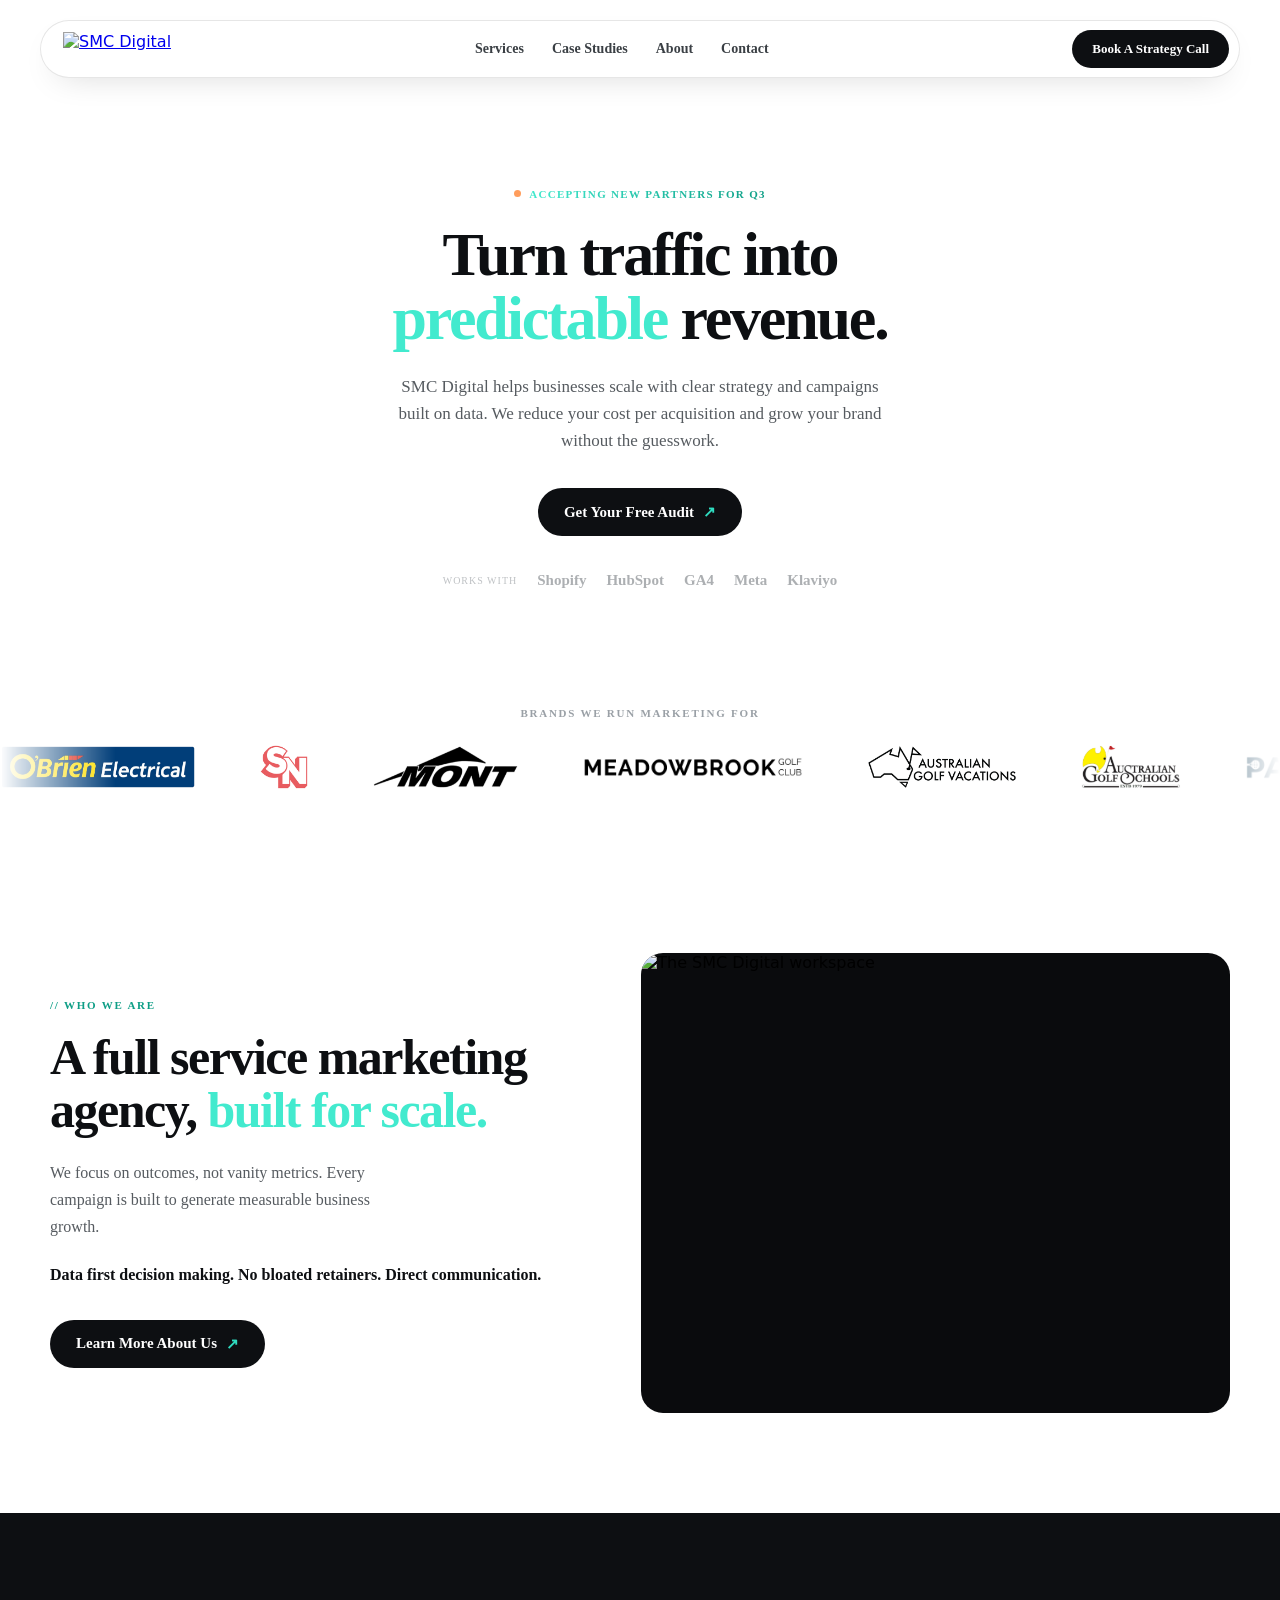
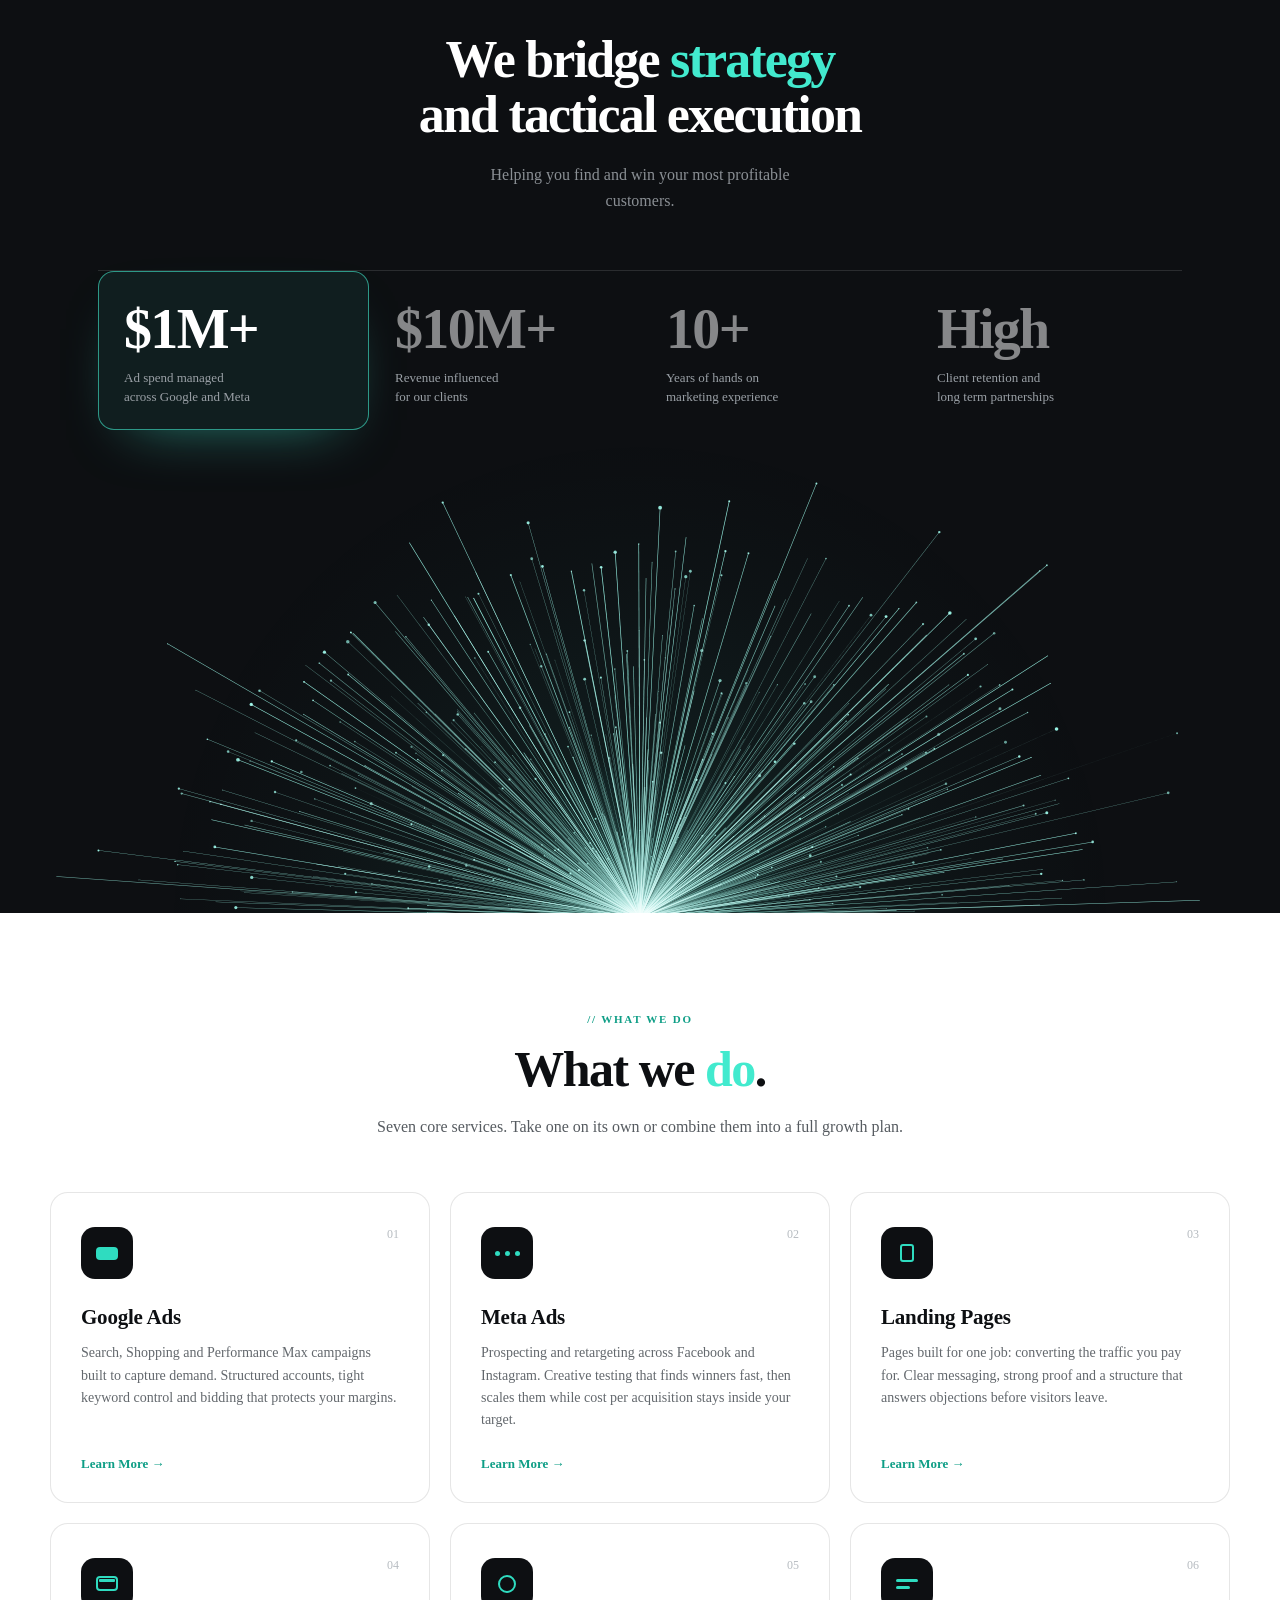
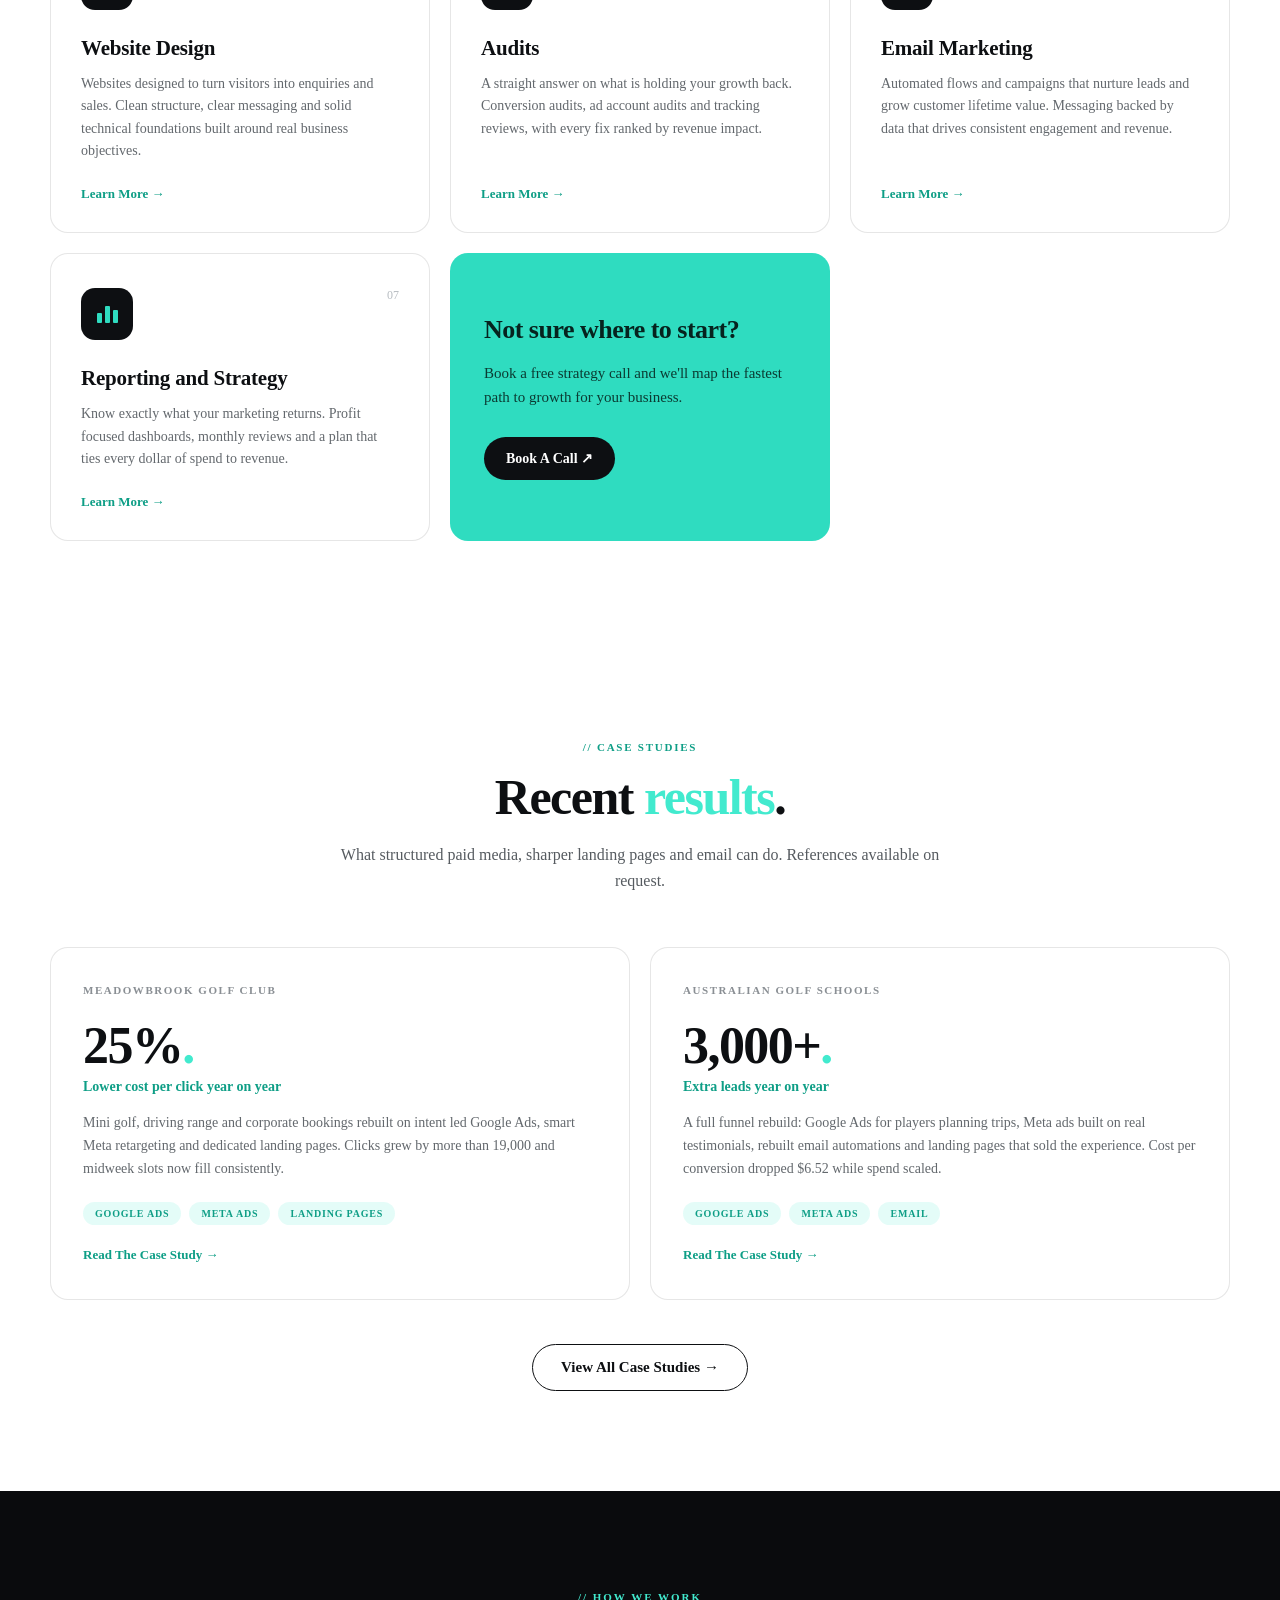
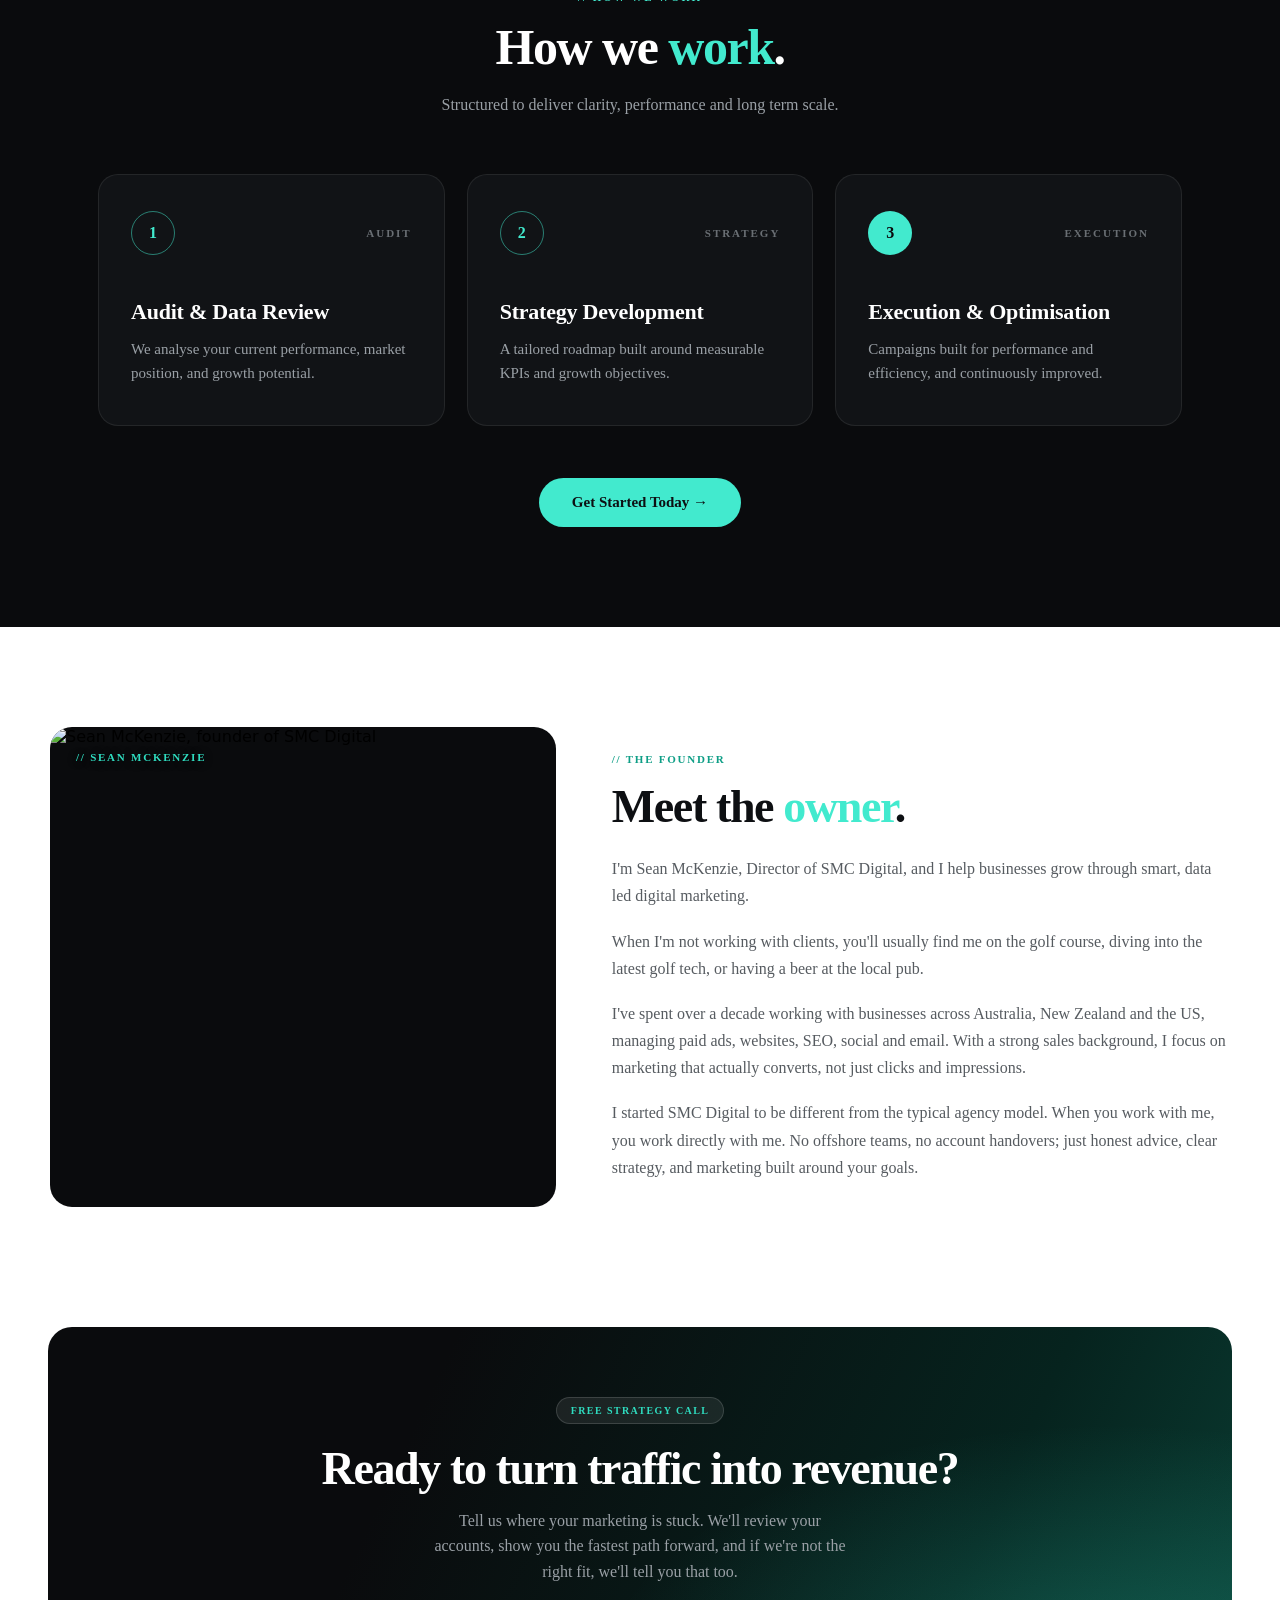
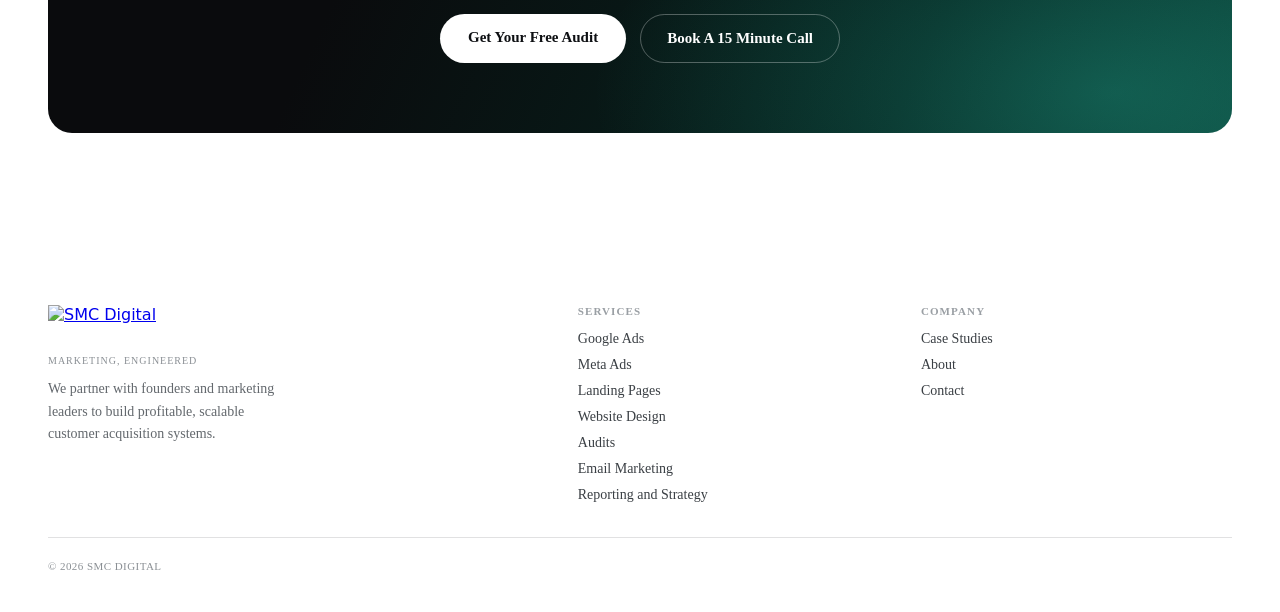
==== commit dcc7ff30: "Fix needle depth falloff: viewer-pointing (short) needles now most solid Reverts the previous top-of" ====
--- a/index.html
+++ b/index.html
@@ -5,7 +5,7 @@
 <meta name="viewport" content="width=device-width, initial-scale=1">
 <title>SMC Digital | Marketing That Turns Traffic Into Revenue</title>
 <meta name="description" content="SMC Digital helps businesses grow through Google Ads, Meta Ads, landing pages, website design, audits, email marketing and reporting that shows what your spend returns.">
-<link rel="icon" type="image/jpeg" href="assets/smc-logo.jpg">
+<link rel="icon" type="image/png" href="assets/favicon.png?v=3">
 <link rel="stylesheet" href="assets/fonts.css">
 <link rel="stylesheet" href="assets/site.css">
 </head>
@@ -28,9 +28,9 @@
   <h1 data-r="h-hero" style="font:700 62px/1.03 Poppins;letter-spacing:-.035em;color:#0D0F12;margin:22px auto 0;max-width:16ch">Turn traffic into <span style="color:#42eace">predictable</span> revenue.</h1>
   <p style="font:400 17px/1.6 Manrope;color:#565b60;max-width:58ch;margin:22px auto 0">SMC Digital helps businesses scale with clear strategy and campaigns built on data. We reduce your cost per acquisition and grow your brand without the guesswork.</p>
   <div style="display:flex;align-items:center;justify-content:center;gap:24px;margin:34px 0 0;flex-wrap:wrap">
-    <a href="contact.html" style="display:inline-flex;align-items:center;gap:9px;background:#0D0F12;color:#fff;font:600 15px Manrope;padding:15px 26px;border-radius:10px;text-decoration:none" class="bh-green">Get Your Free Audit <span class="hero-arrow" style="color:#2FDCC0;transition:color .22s ease">↗</span></a>
-  </div>
-  <div data-r="wrap" style="display:flex;align-items:center;justify-content:center;gap:20px;margin:36px 0 0;opacity:.55"><span style="font:400 10px Space Mono;letter-spacing:.1em;color:#8a8f94">WORKS WITH</span><span style="font:700 15px Poppins;color:#6a6f74">Shopify</span><span style="font:700 15px Poppins;color:#6a6f74">HubSpot</span><span style="font:700 15px Poppins;color:#6a6f74">GA4</span><span style="font:700 15px Poppins;color:#6a6f74">Klaviyo</span></div>
+    <a href="contact.html" style="display:inline-flex;align-items:center;gap:9px;background:#0D0F12;color:#fff;font:600 15px Manrope;padding:15px 26px;border-radius:100px;text-decoration:none" class="bh-green">Get Your Free Audit <span class="hero-arrow" style="color:#2FDCC0;transition:color .22s ease">↗</span></a>
+  </div>
+  <div data-r="wrap" style="display:flex;align-items:center;justify-content:center;gap:20px;margin:36px 0 0;opacity:.55"><span style="font:400 10px Space Mono;letter-spacing:.1em;color:#8a8f94">WORKS WITH</span><span style="font:700 15px Poppins;color:#6a6f74">Shopify</span><span style="font:700 15px Poppins;color:#6a6f74">HubSpot</span><span style="font:700 15px Poppins;color:#6a6f74">GA4</span><span style="font:700 15px Poppins;color:#6a6f74">Meta</span><span style="font:700 15px Poppins;color:#6a6f74">Klaviyo</span></div>
 </div>
 
 <!-- brands we run marketing for -->
@@ -72,7 +72,7 @@
       <h2 style="font:700 clamp(30px,4.4vw,50px)/1.06 Poppins;letter-spacing:-.03em;color:#0D0F12;margin:0 0 22px">A full service marketing agency, <span style="color:#42eace">built for scale.</span></h2>
       <p style="font:400 16px/1.7 Manrope;color:#565b60;margin:0 0 22px;max-width:44ch">We focus on outcomes, not vanity metrics. Every campaign is built to generate measurable business growth.</p>
       <p style="font:700 16px/1.6 Manrope;color:#0D0F12;margin:0 0 32px">Data first decision making. No bloated retainers. Direct communication.</p>
-      <a href="about.html" class="bh-green" style="display:inline-flex;align-items:center;gap:9px;background:#0D0F12;color:#fff;font:600 15px Manrope;padding:15px 26px;border-radius:10px;text-decoration:none">Learn More About Us <span class="hero-arrow" style="color:#2FDCC0;transition:color .22s ease">↗</span></a>
+      <a href="about.html" class="bh-green" style="display:inline-flex;align-items:center;gap:9px;background:#0D0F12;color:#fff;font:600 15px Manrope;padding:15px 26px;border-radius:100px;text-decoration:none">Learn More About Us <span class="hero-arrow" style="color:#2FDCC0;transition:color .22s ease">↗</span></a>
     </div>
     <div style="position:relative;overflow:hidden;border-radius:22px;background:#0A0B0D;min-height:460px"><img src="assets/office-desk.avif" alt="The SMC Digital workspace" style="position:absolute;inset:0;width:100%;height:100%;object-fit:cover;display:block"></div>
   </div>
@@ -215,6 +215,6 @@
 </div>
 
 </div>
-<script src="assets/site.js"></script>
+<script src="assets/site.js?v=3"></script>
 </body>
 </html>
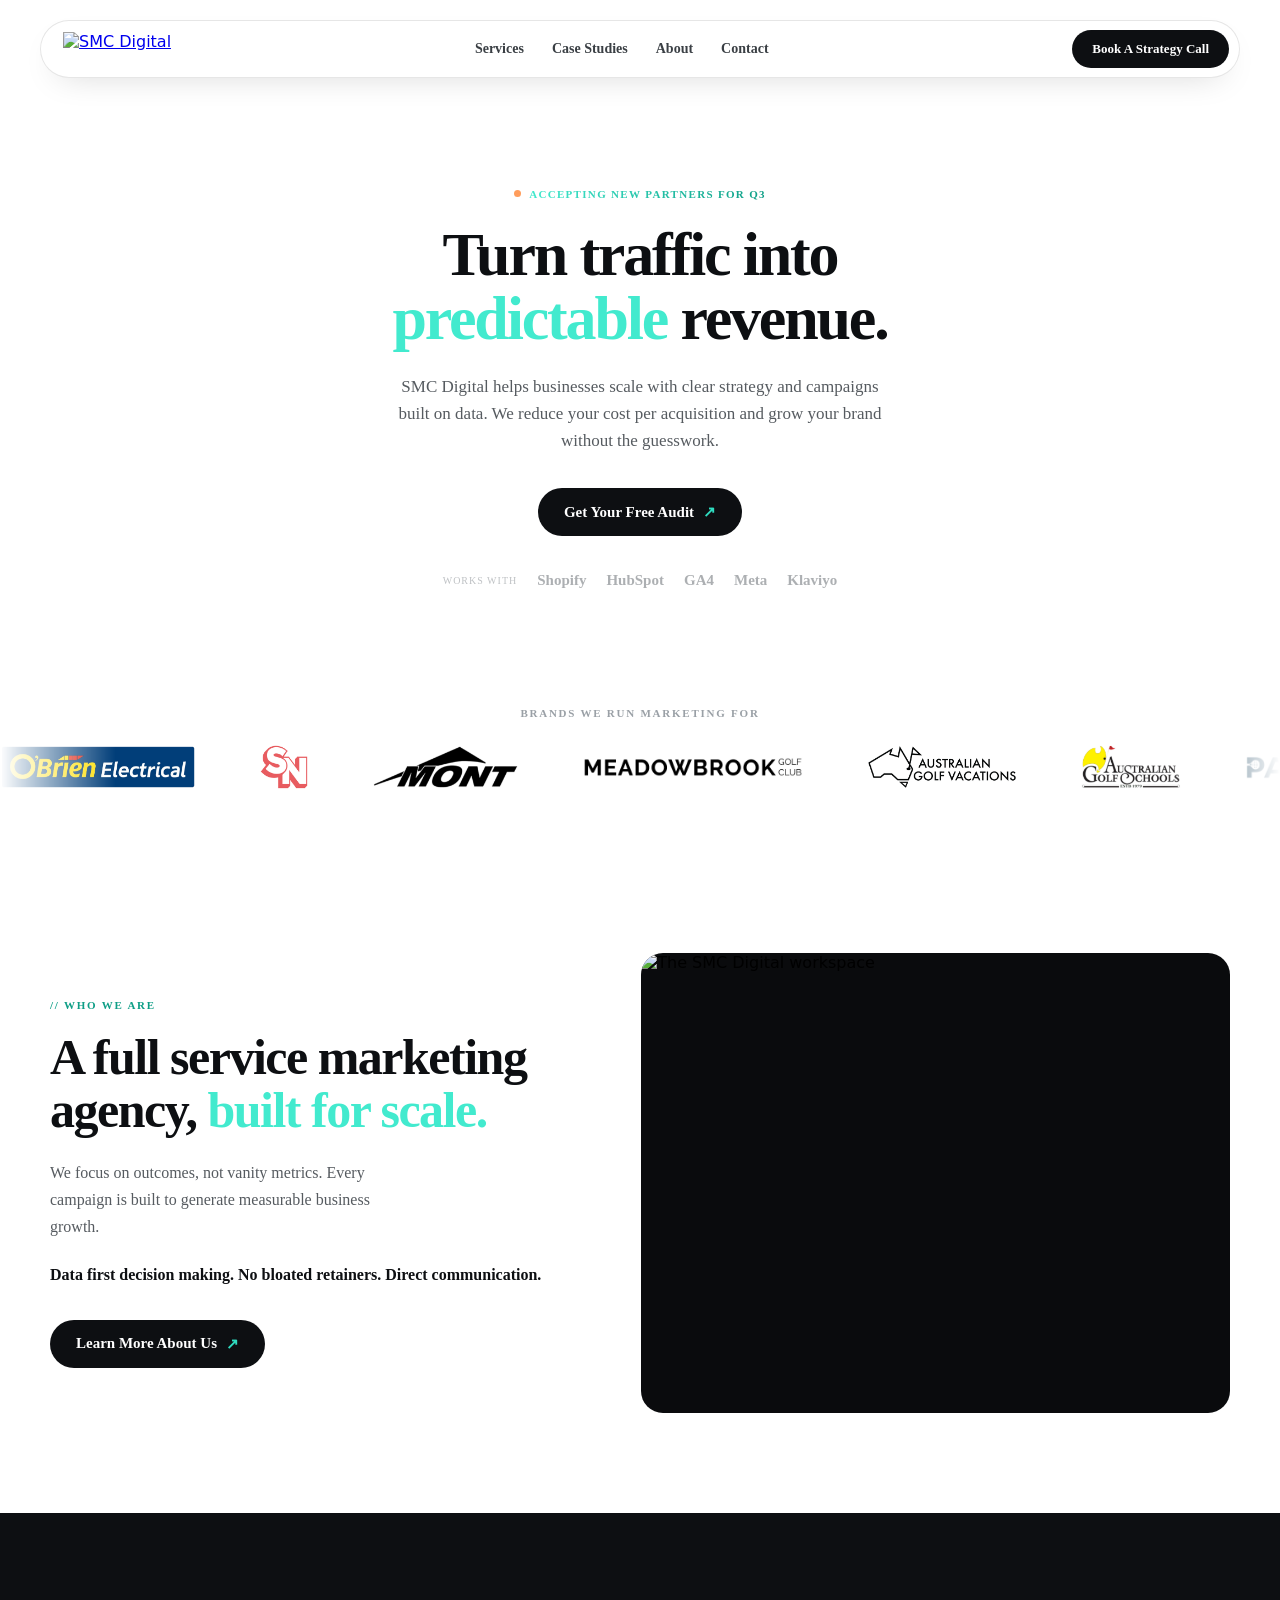
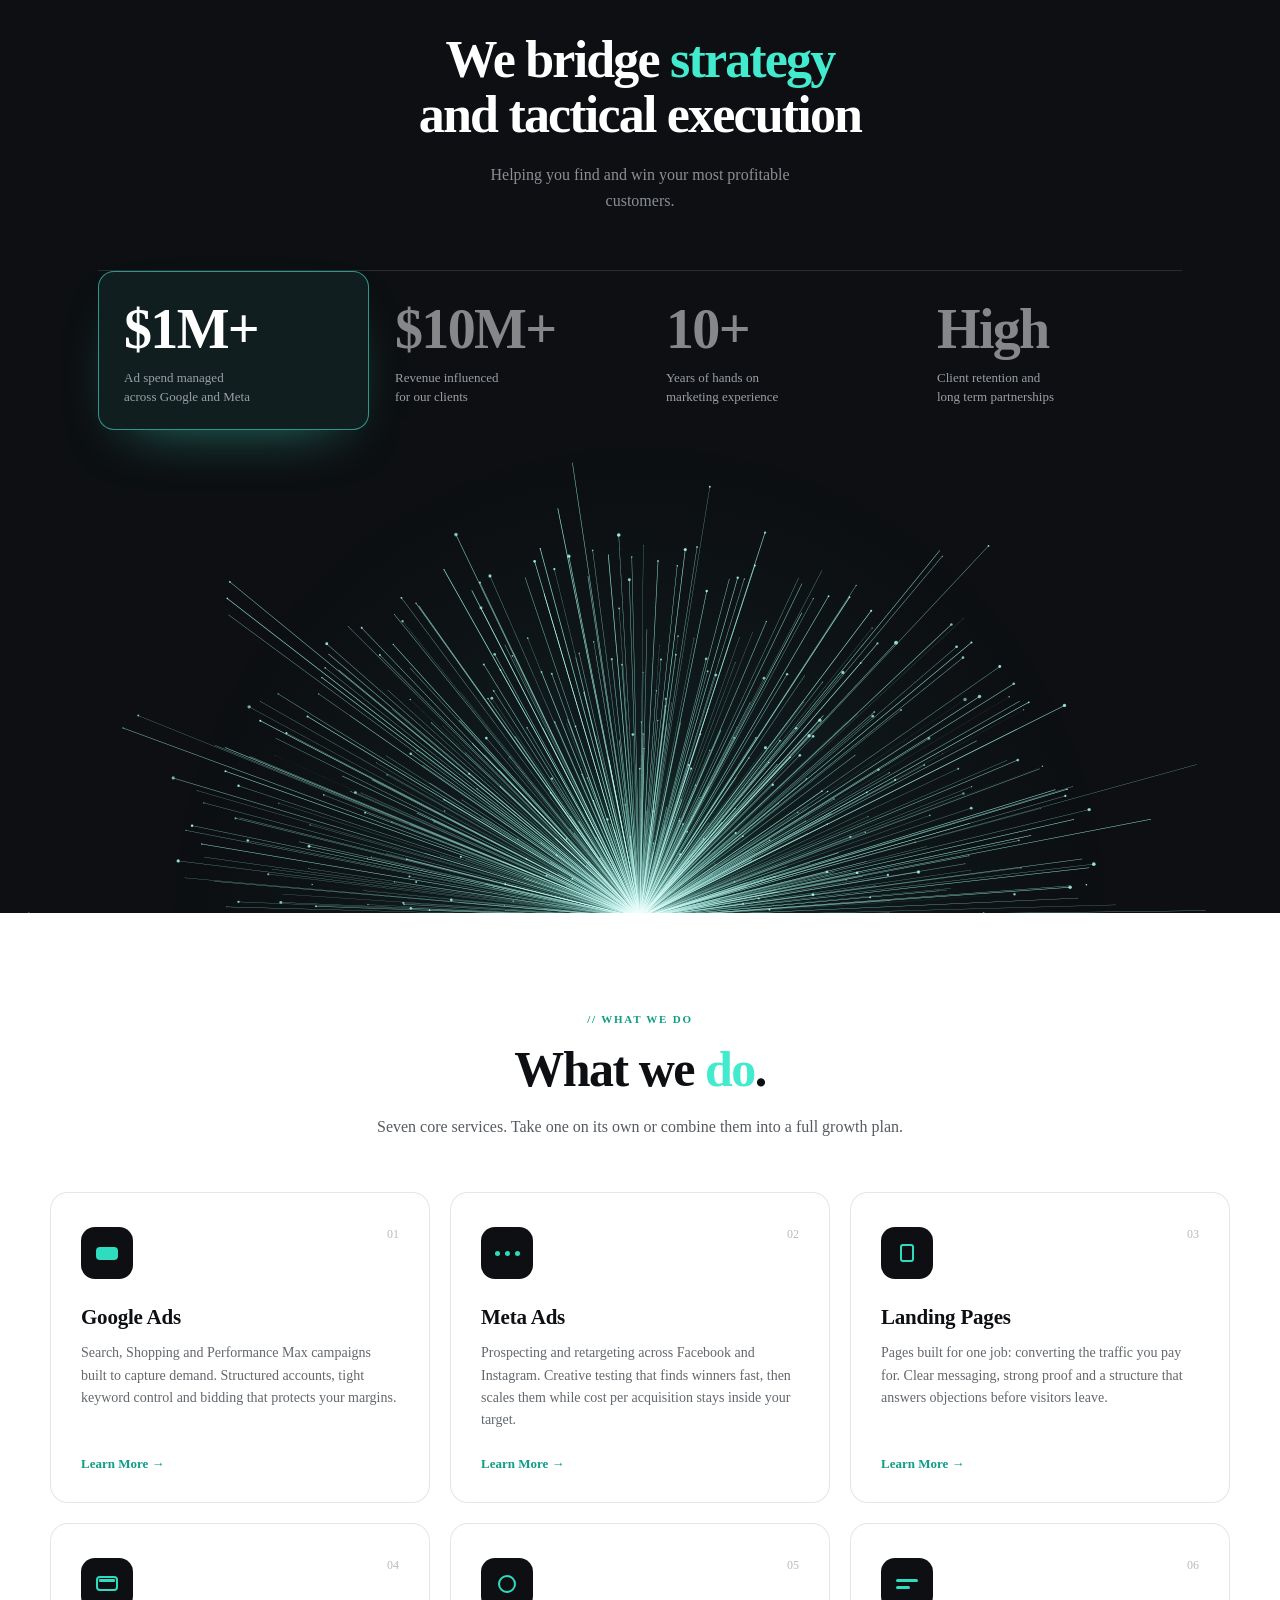
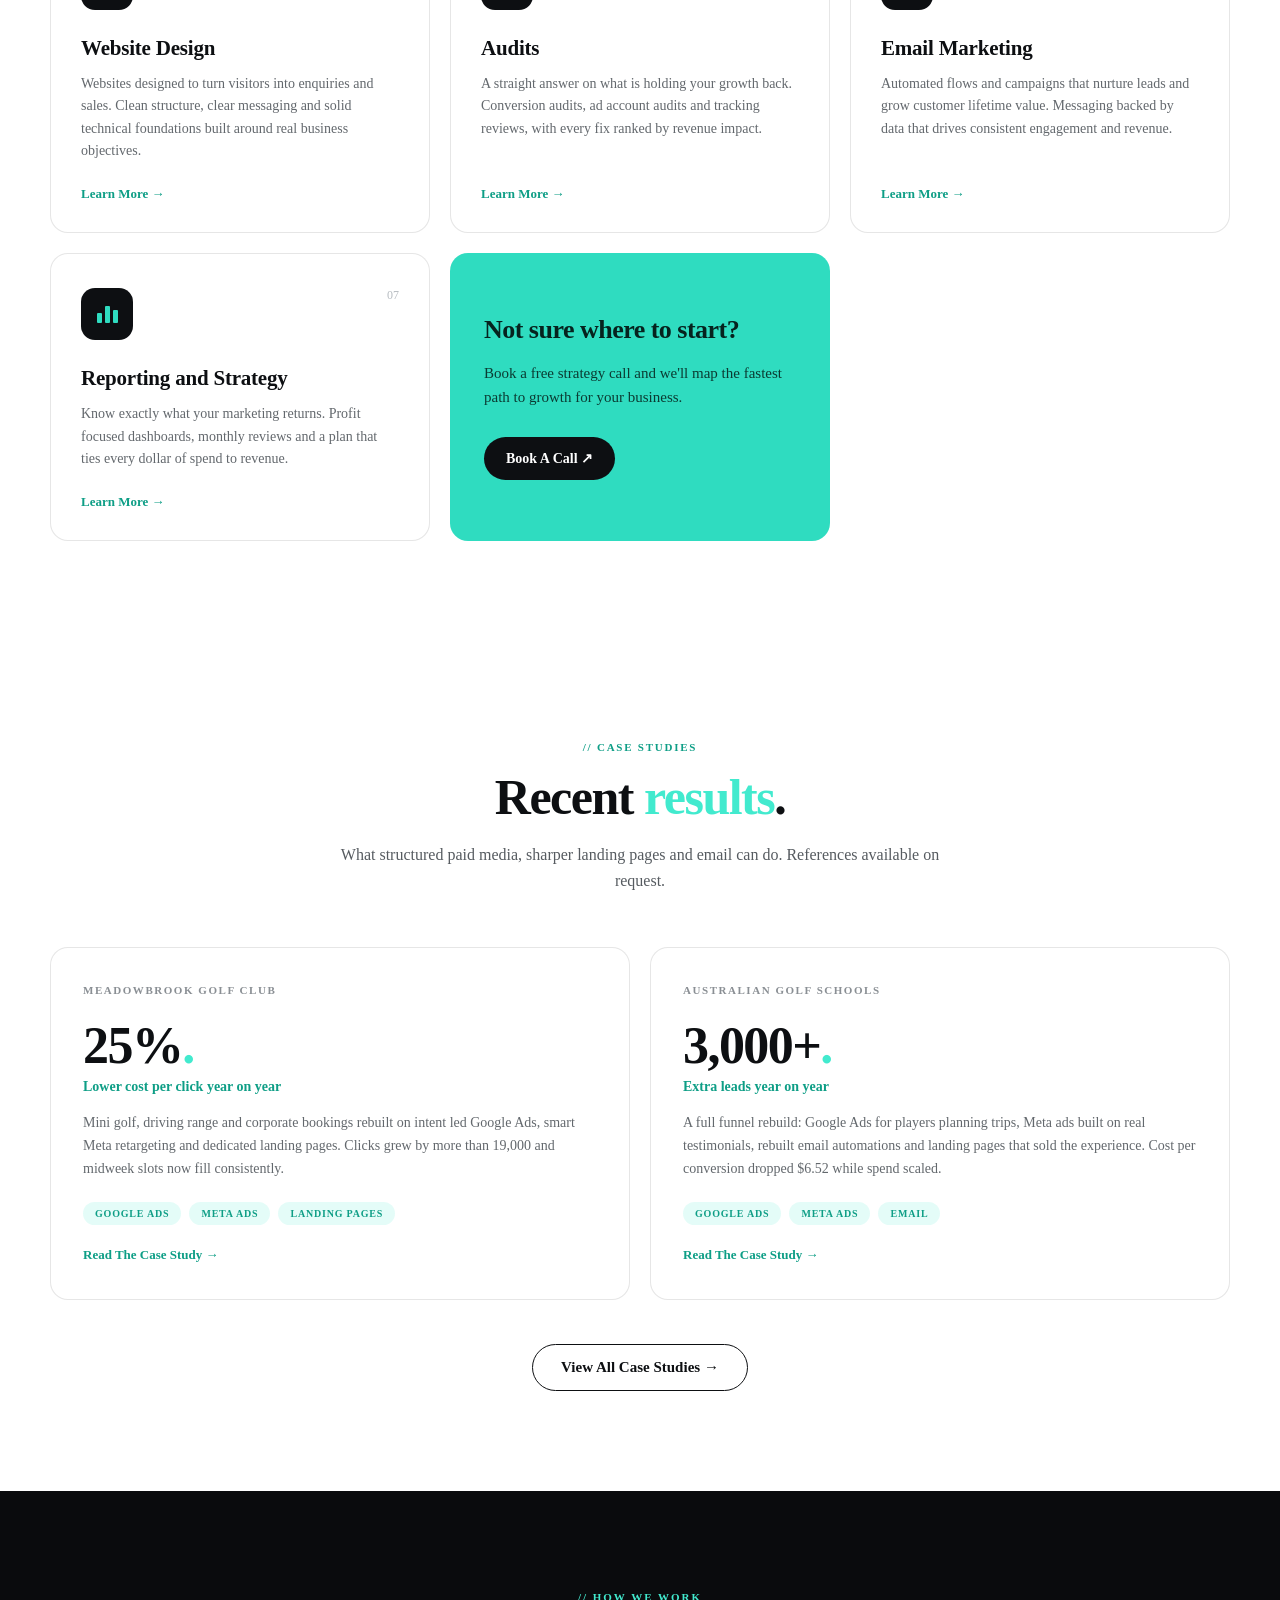
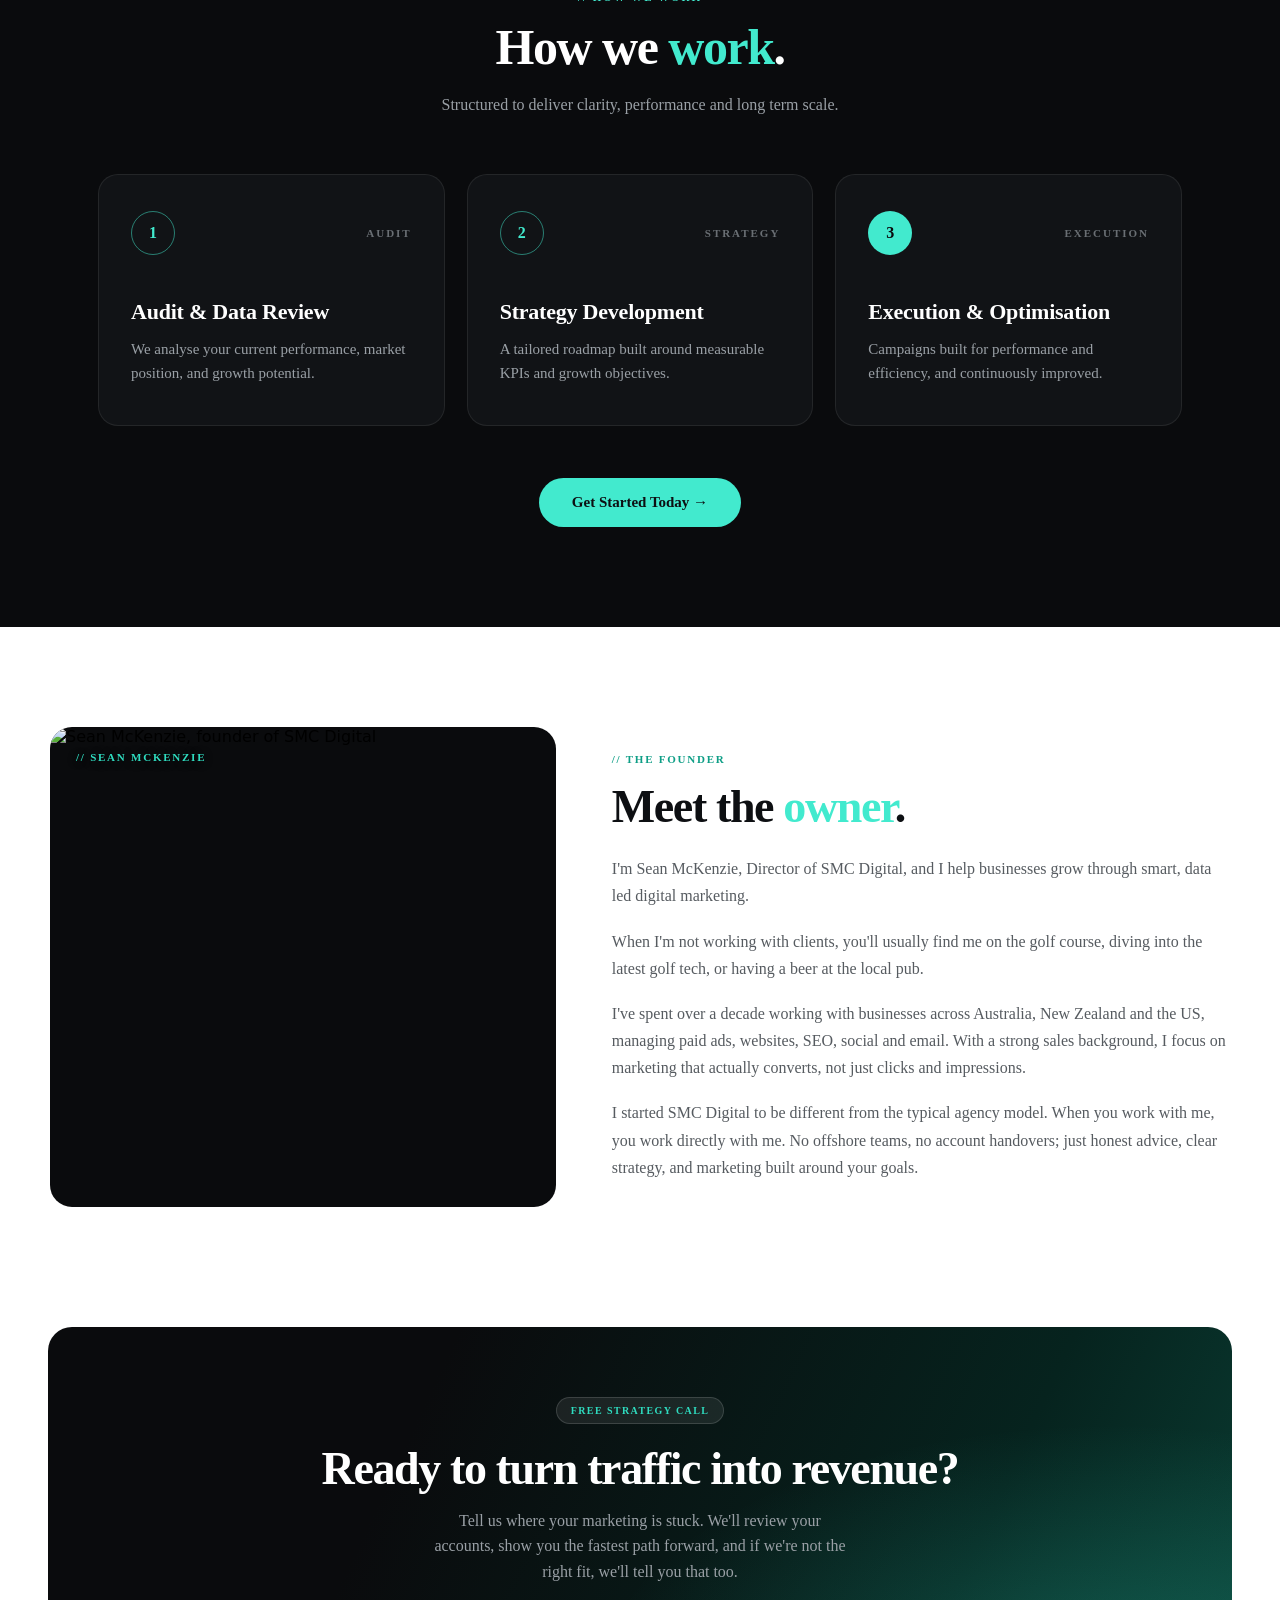
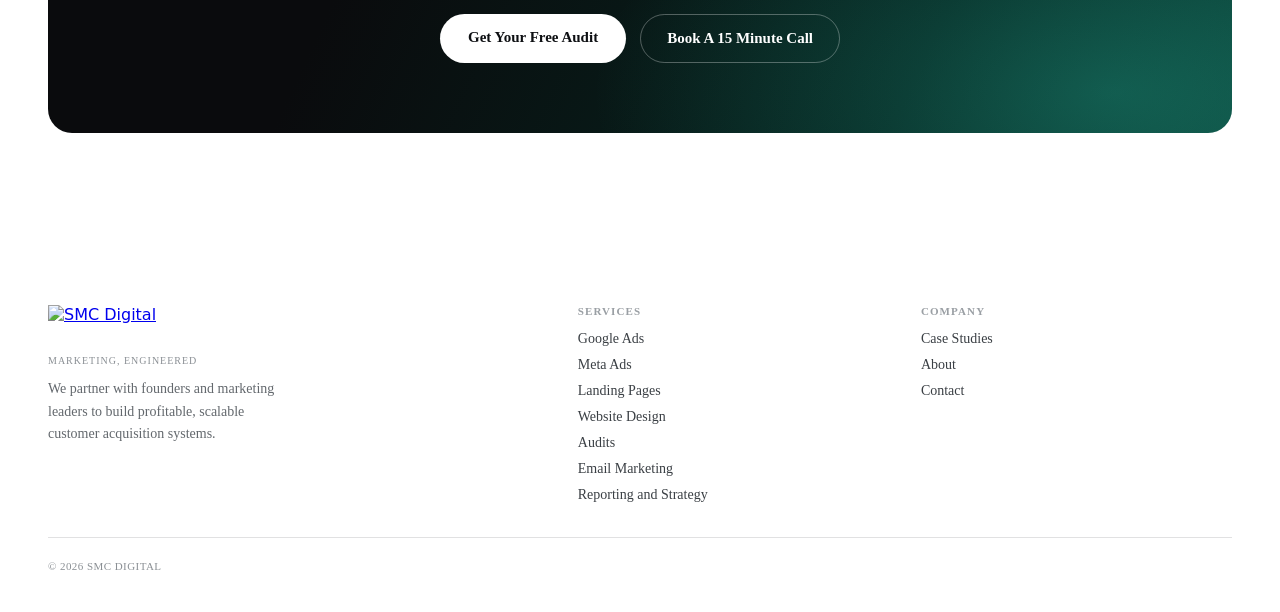
==== commit d21b4704: "Migrate to Vercel: clean URLs, Wix redirects, SEO files, GTM Site moved from Wix/GitHub Pages to Ver" ====
--- a/index.html
+++ b/index.html
@@ -2,6 +2,13 @@
 <html lang="en">
 <head>
 <meta charset="utf-8">
+<!-- Google Tag Manager -->
+<script>(function(w,d,s,l,i){w[l]=w[l]||[];w[l].push({'gtm.start':
+new Date().getTime(),event:'gtm.js'});var f=d.getElementsByTagName(s)[0],
+j=d.createElement(s),dl=l!='dataLayer'?'&l='+l:'';j.async=true;j.src=
+'https://www.googletagmanager.com/gtm.js?id='+i+dl;f.parentNode.insertBefore(j,f);
+})(window,document,'script','dataLayer','GTM-KVLZRVTJ');</script>
+<!-- End Google Tag Manager -->
 <meta name="viewport" content="width=device-width, initial-scale=1">
 <title>SMC Digital | Marketing That Turns Traffic Into Revenue</title>
 <meta name="description" content="SMC Digital helps businesses grow through Google Ads, Meta Ads, landing pages, website design, audits, email marketing and reporting that shows what your spend returns.">
@@ -10,15 +17,19 @@
 <link rel="stylesheet" href="assets/site.css">
 </head>
 <body>
+<!-- Google Tag Manager (noscript) -->
+<noscript><iframe src="https://www.googletagmanager.com/ns.html?id=GTM-KVLZRVTJ"
+height="0" width="0" style="display:none;visibility:hidden"></iframe></noscript>
+<!-- End Google Tag Manager (noscript) -->
 
 <div data-screen-label="SMC Homepage" style="max-width:1280px;margin:0 auto;background:#ffffff">
 
 <!-- nav (floating pill) -->
 <div style="padding:20px 40px 8px;position:sticky;top:0;z-index:100">
   <div style="display:flex;justify-content:space-between;align-items:center;background:#fff;border:1px solid rgba(13,15,18,.1);border-radius:100px;padding:9px 10px 9px 22px;box-shadow:0 12px 34px -18px rgba(0,0,0,.22)">
-    <a href="index.html" style="display:block"><img src="assets/smc-logo.jpg" alt="SMC Digital" style="height:34px;width:auto;display:block"></a>
-    <div data-r="nav-links" style="display:flex;gap:28px;font:600 14px Manrope"><a class="navlink" href="#services">Services</a><a class="navlink" href="case-studies.html">Case Studies</a><a class="navlink" href="about.html">About</a><a class="navlink" href="contact.html">Contact</a></div>
-    <a href="contact.html" style="font:700 13px Manrope;color:#fff;background:#0D0F12;padding:11px 20px;border-radius:100px;text-decoration:none" class="bh-green">Book A Strategy Call</a>
+    <a href="/" style="display:block"><img src="assets/smc-logo.jpg" alt="SMC Digital" style="height:34px;width:auto;display:block"></a>
+    <div data-r="nav-links" style="display:flex;gap:28px;font:600 14px Manrope"><a class="navlink" href="#services">Services</a><a class="navlink" href="/case-studies">Case Studies</a><a class="navlink" href="/about">About</a><a class="navlink" href="/contact">Contact</a></div>
+    <a href="/contact" style="font:700 13px Manrope;color:#fff;background:#0D0F12;padding:11px 20px;border-radius:100px;text-decoration:none" class="bh-green">Book A Strategy Call</a>
   </div>
 </div>
 
@@ -28,7 +39,7 @@
   <h1 data-r="h-hero" style="font:700 62px/1.03 Poppins;letter-spacing:-.035em;color:#0D0F12;margin:22px auto 0;max-width:16ch">Turn traffic into <span style="color:#42eace">predictable</span> revenue.</h1>
   <p style="font:400 17px/1.6 Manrope;color:#565b60;max-width:58ch;margin:22px auto 0">SMC Digital helps businesses scale with clear strategy and campaigns built on data. We reduce your cost per acquisition and grow your brand without the guesswork.</p>
   <div style="display:flex;align-items:center;justify-content:center;gap:24px;margin:34px 0 0;flex-wrap:wrap">
-    <a href="contact.html" style="display:inline-flex;align-items:center;gap:9px;background:#0D0F12;color:#fff;font:600 15px Manrope;padding:15px 26px;border-radius:100px;text-decoration:none" class="bh-green">Get Your Free Audit <span class="hero-arrow" style="color:#2FDCC0;transition:color .22s ease">↗</span></a>
+    <a href="/contact" style="display:inline-flex;align-items:center;gap:9px;background:#0D0F12;color:#fff;font:600 15px Manrope;padding:15px 26px;border-radius:100px;text-decoration:none" class="bh-green">Get Your Free Audit <span class="hero-arrow" style="color:#2FDCC0;transition:color .22s ease">↗</span></a>
   </div>
   <div data-r="wrap" style="display:flex;align-items:center;justify-content:center;gap:20px;margin:36px 0 0;opacity:.55"><span style="font:400 10px Space Mono;letter-spacing:.1em;color:#8a8f94">WORKS WITH</span><span style="font:700 15px Poppins;color:#6a6f74">Shopify</span><span style="font:700 15px Poppins;color:#6a6f74">HubSpot</span><span style="font:700 15px Poppins;color:#6a6f74">GA4</span><span style="font:700 15px Poppins;color:#6a6f74">Meta</span><span style="font:700 15px Poppins;color:#6a6f74">Klaviyo</span></div>
 </div>
@@ -72,7 +83,7 @@
       <h2 style="font:700 clamp(30px,4.4vw,50px)/1.06 Poppins;letter-spacing:-.03em;color:#0D0F12;margin:0 0 22px">A full service marketing agency, <span style="color:#42eace">built for scale.</span></h2>
       <p style="font:400 16px/1.7 Manrope;color:#565b60;margin:0 0 22px;max-width:44ch">We focus on outcomes, not vanity metrics. Every campaign is built to generate measurable business growth.</p>
       <p style="font:700 16px/1.6 Manrope;color:#0D0F12;margin:0 0 32px">Data first decision making. No bloated retainers. Direct communication.</p>
-      <a href="about.html" class="bh-green" style="display:inline-flex;align-items:center;gap:9px;background:#0D0F12;color:#fff;font:600 15px Manrope;padding:15px 26px;border-radius:100px;text-decoration:none">Learn More About Us <span class="hero-arrow" style="color:#2FDCC0;transition:color .22s ease">↗</span></a>
+      <a href="/about" class="bh-green" style="display:inline-flex;align-items:center;gap:9px;background:#0D0F12;color:#fff;font:600 15px Manrope;padding:15px 26px;border-radius:100px;text-decoration:none">Learn More About Us <span class="hero-arrow" style="color:#2FDCC0;transition:color .22s ease">↗</span></a>
     </div>
     <div style="position:relative;overflow:hidden;border-radius:22px;background:#0A0B0D;min-height:460px"><img src="assets/office-desk.avif" alt="The SMC Digital workspace" style="position:absolute;inset:0;width:100%;height:100%;object-fit:cover;display:block"></div>
   </div>
@@ -115,14 +126,14 @@
       <p style="font:400 16px/1.65 Manrope;color:#565b60;margin:0">Seven core services. Take one on its own or combine them into a full growth plan.</p>
     </div>
     <div style="display:grid;grid-template-columns:repeat(auto-fit,minmax(300px,1fr));gap:20px">
-      <div style="border:1px solid rgba(13,15,18,.1);border-radius:18px;padding:34px 30px 30px;background:#fff;display:flex;flex-direction:column"><div style="display:flex;justify-content:space-between;align-items:flex-start;margin-bottom:26px"><div style="width:52px;height:52px;background:#0D0F12;border-radius:14px;display:flex;align-items:center;justify-content:center"><div style="width:22px;height:13px;background:#2FDCC0;border-radius:4px"></div></div><span style="font:400 12px Space Mono;color:#b7bcc1">01</span></div><h3 style="font:700 21px Poppins;letter-spacing:-.01em;color:#0D0F12;margin:0 0 12px">Google Ads</h3><p style="font:400 14px/1.6 Manrope;color:#63686d;margin:0 0 24px;flex:1">Search, Shopping and Performance Max campaigns built to capture demand. Structured accounts, tight keyword control and bidding that protects your margins.</p><a href="google-ads.html" class="tlink" style="align-self:flex-start">Learn More →</a></div>
-      <div style="border:1px solid rgba(13,15,18,.1);border-radius:18px;padding:34px 30px 30px;background:#fff;display:flex;flex-direction:column"><div style="display:flex;justify-content:space-between;align-items:flex-start;margin-bottom:26px"><div style="width:52px;height:52px;background:#0D0F12;border-radius:14px;display:flex;align-items:center;justify-content:center"><div style="display:flex;gap:5px"><span style="width:5px;height:5px;background:#2FDCC0;border-radius:50%"></span><span style="width:5px;height:5px;background:#2FDCC0;border-radius:50%"></span><span style="width:5px;height:5px;background:#2FDCC0;border-radius:50%"></span></div></div><span style="font:400 12px Space Mono;color:#b7bcc1">02</span></div><h3 style="font:700 21px Poppins;letter-spacing:-.01em;color:#0D0F12;margin:0 0 12px">Meta Ads</h3><p style="font:400 14px/1.6 Manrope;color:#63686d;margin:0 0 24px;flex:1">Prospecting and retargeting across Facebook and Instagram. Creative testing that finds winners fast, then scales them while cost per acquisition stays inside your target.</p><a href="meta-ads.html" class="tlink" style="align-self:flex-start">Learn More →</a></div>
-      <div style="border:1px solid rgba(13,15,18,.1);border-radius:18px;padding:34px 30px 30px;background:#fff;display:flex;flex-direction:column"><div style="display:flex;justify-content:space-between;align-items:flex-start;margin-bottom:26px"><div style="width:52px;height:52px;background:#0D0F12;border-radius:14px;display:flex;align-items:center;justify-content:center"><div style="width:14px;height:18px;border:2px solid #2FDCC0;border-radius:3px"></div></div><span style="font:400 12px Space Mono;color:#b7bcc1">03</span></div><h3 style="font:700 21px Poppins;letter-spacing:-.01em;color:#0D0F12;margin:0 0 12px">Landing Pages</h3><p style="font:400 14px/1.6 Manrope;color:#63686d;margin:0 0 24px;flex:1">Pages built for one job: converting the traffic you pay for. Clear messaging, strong proof and a structure that answers objections before visitors leave.</p><a href="landing-pages.html" class="tlink" style="align-self:flex-start">Learn More →</a></div>
-      <div style="border:1px solid rgba(13,15,18,.1);border-radius:18px;padding:34px 30px 30px;background:#fff;display:flex;flex-direction:column"><div style="display:flex;justify-content:space-between;align-items:flex-start;margin-bottom:26px"><div style="width:52px;height:52px;background:#0D0F12;border-radius:14px;display:flex;align-items:center;justify-content:center"><div style="width:22px;height:15px;border:2px solid #2FDCC0;border-radius:4px;position:relative"><span style="position:absolute;top:1px;left:1px;right:1px;height:3px;background:#2FDCC0;border-radius:1px"></span></div></div><span style="font:400 12px Space Mono;color:#b7bcc1">04</span></div><h3 style="font:700 21px Poppins;letter-spacing:-.01em;color:#0D0F12;margin:0 0 12px">Website Design</h3><p style="font:400 14px/1.6 Manrope;color:#63686d;margin:0 0 24px;flex:1">Websites designed to turn visitors into enquiries and sales. Clean structure, clear messaging and solid technical foundations built around real business objectives.</p><a href="website-design.html" class="tlink" style="align-self:flex-start">Learn More →</a></div>
-      <div style="border:1px solid rgba(13,15,18,.1);border-radius:18px;padding:34px 30px 30px;background:#fff;display:flex;flex-direction:column"><div style="display:flex;justify-content:space-between;align-items:flex-start;margin-bottom:26px"><div style="width:52px;height:52px;background:#0D0F12;border-radius:14px;display:flex;align-items:center;justify-content:center"><div style="width:18px;height:18px;border:2.5px solid #2FDCC0;border-radius:50%"></div></div><span style="font:400 12px Space Mono;color:#b7bcc1">05</span></div><h3 style="font:700 21px Poppins;letter-spacing:-.01em;color:#0D0F12;margin:0 0 12px">Audits</h3><p style="font:400 14px/1.6 Manrope;color:#63686d;margin:0 0 24px;flex:1">A straight answer on what is holding your growth back. Conversion audits, ad account audits and tracking reviews, with every fix ranked by revenue impact.</p><a href="audits.html" class="tlink" style="align-self:flex-start">Learn More →</a></div>
-      <div style="border:1px solid rgba(13,15,18,.1);border-radius:18px;padding:34px 30px 30px;background:#fff;display:flex;flex-direction:column"><div style="display:flex;justify-content:space-between;align-items:flex-start;margin-bottom:26px"><div style="width:52px;height:52px;background:#0D0F12;border-radius:14px;display:flex;align-items:center;justify-content:center"><div style="display:flex;flex-direction:column;gap:4px"><span style="width:22px;height:3px;background:#2FDCC0;border-radius:2px"></span><span style="width:14px;height:3px;background:#2FDCC0;border-radius:2px"></span></div></div><span style="font:400 12px Space Mono;color:#b7bcc1">06</span></div><h3 style="font:700 21px Poppins;letter-spacing:-.01em;color:#0D0F12;margin:0 0 12px">Email Marketing</h3><p style="font:400 14px/1.6 Manrope;color:#63686d;margin:0 0 24px;flex:1">Automated flows and campaigns that nurture leads and grow customer lifetime value. Messaging backed by data that drives consistent engagement and revenue.</p><a href="email-marketing.html" class="tlink" style="align-self:flex-start">Learn More →</a></div>
-      <div style="border:1px solid rgba(13,15,18,.1);border-radius:18px;padding:34px 30px 30px;background:#fff;display:flex;flex-direction:column"><div style="display:flex;justify-content:space-between;align-items:flex-start;margin-bottom:26px"><div style="width:52px;height:52px;background:#0D0F12;border-radius:14px;display:flex;align-items:center;justify-content:center"><div style="display:flex;align-items:flex-end;gap:3px"><span style="width:5px;height:10px;background:#2FDCC0;border-radius:1px"></span><span style="width:5px;height:17px;background:#2FDCC0;border-radius:1px"></span><span style="width:5px;height:13px;background:#2FDCC0;border-radius:1px"></span></div></div><span style="font:400 12px Space Mono;color:#b7bcc1">07</span></div><h3 style="font:700 21px Poppins;letter-spacing:-.01em;color:#0D0F12;margin:0 0 12px">Reporting and Strategy</h3><p style="font:400 14px/1.6 Manrope;color:#63686d;margin:0 0 24px;flex:1">Know exactly what your marketing returns. Profit focused dashboards, monthly reviews and a plan that ties every dollar of spend to revenue.</p><a href="reporting-strategy.html" class="tlink" style="align-self:flex-start">Learn More →</a></div>
-      <div style="border-radius:18px;padding:40px 34px;background:#2FDCC0;display:flex;flex-direction:column;justify-content:center"><h3 style="font:700 26px Poppins;letter-spacing:-.02em;color:#06231e;margin:0 0 16px">Not sure where to start?</h3><p style="font:400 15px/1.6 Manrope;color:#0b3b32;margin:0 0 28px">Book a free strategy call and we'll map the fastest path to growth for your business.</p><a href="contact.html" class="bh-green" style="align-self:flex-start;background:#0D0F12;color:#fff;font:700 14px Manrope;padding:13px 22px;border-radius:100px;text-decoration:none">Book A Call ↗</a></div>
+      <div style="border:1px solid rgba(13,15,18,.1);border-radius:18px;padding:34px 30px 30px;background:#fff;display:flex;flex-direction:column"><div style="display:flex;justify-content:space-between;align-items:flex-start;margin-bottom:26px"><div style="width:52px;height:52px;background:#0D0F12;border-radius:14px;display:flex;align-items:center;justify-content:center"><div style="width:22px;height:13px;background:#2FDCC0;border-radius:4px"></div></div><span style="font:400 12px Space Mono;color:#b7bcc1">01</span></div><h3 style="font:700 21px Poppins;letter-spacing:-.01em;color:#0D0F12;margin:0 0 12px">Google Ads</h3><p style="font:400 14px/1.6 Manrope;color:#63686d;margin:0 0 24px;flex:1">Search, Shopping and Performance Max campaigns built to capture demand. Structured accounts, tight keyword control and bidding that protects your margins.</p><a href="/google-ads" class="tlink" style="align-self:flex-start">Learn More →</a></div>
+      <div style="border:1px solid rgba(13,15,18,.1);border-radius:18px;padding:34px 30px 30px;background:#fff;display:flex;flex-direction:column"><div style="display:flex;justify-content:space-between;align-items:flex-start;margin-bottom:26px"><div style="width:52px;height:52px;background:#0D0F12;border-radius:14px;display:flex;align-items:center;justify-content:center"><div style="display:flex;gap:5px"><span style="width:5px;height:5px;background:#2FDCC0;border-radius:50%"></span><span style="width:5px;height:5px;background:#2FDCC0;border-radius:50%"></span><span style="width:5px;height:5px;background:#2FDCC0;border-radius:50%"></span></div></div><span style="font:400 12px Space Mono;color:#b7bcc1">02</span></div><h3 style="font:700 21px Poppins;letter-spacing:-.01em;color:#0D0F12;margin:0 0 12px">Meta Ads</h3><p style="font:400 14px/1.6 Manrope;color:#63686d;margin:0 0 24px;flex:1">Prospecting and retargeting across Facebook and Instagram. Creative testing that finds winners fast, then scales them while cost per acquisition stays inside your target.</p><a href="/meta-ads" class="tlink" style="align-self:flex-start">Learn More →</a></div>
+      <div style="border:1px solid rgba(13,15,18,.1);border-radius:18px;padding:34px 30px 30px;background:#fff;display:flex;flex-direction:column"><div style="display:flex;justify-content:space-between;align-items:flex-start;margin-bottom:26px"><div style="width:52px;height:52px;background:#0D0F12;border-radius:14px;display:flex;align-items:center;justify-content:center"><div style="width:14px;height:18px;border:2px solid #2FDCC0;border-radius:3px"></div></div><span style="font:400 12px Space Mono;color:#b7bcc1">03</span></div><h3 style="font:700 21px Poppins;letter-spacing:-.01em;color:#0D0F12;margin:0 0 12px">Landing Pages</h3><p style="font:400 14px/1.6 Manrope;color:#63686d;margin:0 0 24px;flex:1">Pages built for one job: converting the traffic you pay for. Clear messaging, strong proof and a structure that answers objections before visitors leave.</p><a href="/landing-pages" class="tlink" style="align-self:flex-start">Learn More →</a></div>
+      <div style="border:1px solid rgba(13,15,18,.1);border-radius:18px;padding:34px 30px 30px;background:#fff;display:flex;flex-direction:column"><div style="display:flex;justify-content:space-between;align-items:flex-start;margin-bottom:26px"><div style="width:52px;height:52px;background:#0D0F12;border-radius:14px;display:flex;align-items:center;justify-content:center"><div style="width:22px;height:15px;border:2px solid #2FDCC0;border-radius:4px;position:relative"><span style="position:absolute;top:1px;left:1px;right:1px;height:3px;background:#2FDCC0;border-radius:1px"></span></div></div><span style="font:400 12px Space Mono;color:#b7bcc1">04</span></div><h3 style="font:700 21px Poppins;letter-spacing:-.01em;color:#0D0F12;margin:0 0 12px">Website Design</h3><p style="font:400 14px/1.6 Manrope;color:#63686d;margin:0 0 24px;flex:1">Websites designed to turn visitors into enquiries and sales. Clean structure, clear messaging and solid technical foundations built around real business objectives.</p><a href="/website-design" class="tlink" style="align-self:flex-start">Learn More →</a></div>
+      <div style="border:1px solid rgba(13,15,18,.1);border-radius:18px;padding:34px 30px 30px;background:#fff;display:flex;flex-direction:column"><div style="display:flex;justify-content:space-between;align-items:flex-start;margin-bottom:26px"><div style="width:52px;height:52px;background:#0D0F12;border-radius:14px;display:flex;align-items:center;justify-content:center"><div style="width:18px;height:18px;border:2.5px solid #2FDCC0;border-radius:50%"></div></div><span style="font:400 12px Space Mono;color:#b7bcc1">05</span></div><h3 style="font:700 21px Poppins;letter-spacing:-.01em;color:#0D0F12;margin:0 0 12px">Audits</h3><p style="font:400 14px/1.6 Manrope;color:#63686d;margin:0 0 24px;flex:1">A straight answer on what is holding your growth back. Conversion audits, ad account audits and tracking reviews, with every fix ranked by revenue impact.</p><a href="/audits" class="tlink" style="align-self:flex-start">Learn More →</a></div>
+      <div style="border:1px solid rgba(13,15,18,.1);border-radius:18px;padding:34px 30px 30px;background:#fff;display:flex;flex-direction:column"><div style="display:flex;justify-content:space-between;align-items:flex-start;margin-bottom:26px"><div style="width:52px;height:52px;background:#0D0F12;border-radius:14px;display:flex;align-items:center;justify-content:center"><div style="display:flex;flex-direction:column;gap:4px"><span style="width:22px;height:3px;background:#2FDCC0;border-radius:2px"></span><span style="width:14px;height:3px;background:#2FDCC0;border-radius:2px"></span></div></div><span style="font:400 12px Space Mono;color:#b7bcc1">06</span></div><h3 style="font:700 21px Poppins;letter-spacing:-.01em;color:#0D0F12;margin:0 0 12px">Email Marketing</h3><p style="font:400 14px/1.6 Manrope;color:#63686d;margin:0 0 24px;flex:1">Automated flows and campaigns that nurture leads and grow customer lifetime value. Messaging backed by data that drives consistent engagement and revenue.</p><a href="/email-marketing" class="tlink" style="align-self:flex-start">Learn More →</a></div>
+      <div style="border:1px solid rgba(13,15,18,.1);border-radius:18px;padding:34px 30px 30px;background:#fff;display:flex;flex-direction:column"><div style="display:flex;justify-content:space-between;align-items:flex-start;margin-bottom:26px"><div style="width:52px;height:52px;background:#0D0F12;border-radius:14px;display:flex;align-items:center;justify-content:center"><div style="display:flex;align-items:flex-end;gap:3px"><span style="width:5px;height:10px;background:#2FDCC0;border-radius:1px"></span><span style="width:5px;height:17px;background:#2FDCC0;border-radius:1px"></span><span style="width:5px;height:13px;background:#2FDCC0;border-radius:1px"></span></div></div><span style="font:400 12px Space Mono;color:#b7bcc1">07</span></div><h3 style="font:700 21px Poppins;letter-spacing:-.01em;color:#0D0F12;margin:0 0 12px">Reporting and Strategy</h3><p style="font:400 14px/1.6 Manrope;color:#63686d;margin:0 0 24px;flex:1">Know exactly what your marketing returns. Profit focused dashboards, monthly reviews and a plan that ties every dollar of spend to revenue.</p><a href="/reporting-strategy" class="tlink" style="align-self:flex-start">Learn More →</a></div>
+      <div style="border-radius:18px;padding:40px 34px;background:#2FDCC0;display:flex;flex-direction:column;justify-content:center"><h3 style="font:700 26px Poppins;letter-spacing:-.02em;color:#06231e;margin:0 0 16px">Not sure where to start?</h3><p style="font:400 15px/1.6 Manrope;color:#0b3b32;margin:0 0 28px">Book a free strategy call and we'll map the fastest path to growth for your business.</p><a href="/contact" class="bh-green" style="align-self:flex-start;background:#0D0F12;color:#fff;font:700 14px Manrope;padding:13px 22px;border-radius:100px;text-decoration:none">Book A Call ↗</a></div>
     </div>
   </div>
 </div>
@@ -136,7 +147,7 @@
       <p style="font:400 16px/1.65 Manrope;color:#565b60;margin:0">What structured paid media, sharper landing pages and email can do. References available on request.</p>
     </div>
     <div style="display:grid;grid-template-columns:repeat(auto-fit,minmax(320px,1fr));gap:20px">
-      <a href="case-study-meadowbrook.html" class="card-link" style="border:1px solid rgba(13,15,18,.1);border-radius:18px;padding:36px 32px;background:#fff">
+      <a href="/case-study-meadowbrook" class="card-link" style="border:1px solid rgba(13,15,18,.1);border-radius:18px;padding:36px 32px;background:#fff">
         <div style="font:700 11px Space Mono;letter-spacing:.14em;color:#8a8f94">MEADOWBROOK GOLF CLUB</div>
         <div style="font:700 52px Poppins;letter-spacing:-.03em;color:#0D0F12;margin:20px 0 4px">25%<span style="color:#42eace">.</span></div>
         <div style="font:600 14px Manrope;color:#0E9E86;margin-bottom:16px">Lower cost per click year on year</div>
@@ -144,7 +155,7 @@
         <div data-r="wrap" style="display:flex;gap:8px;flex-wrap:wrap;margin-bottom:22px"><span style="background:rgba(66,234,206,.14);color:#0E9E86;font:700 10px Space Mono;letter-spacing:.08em;padding:6px 12px;border-radius:100px">GOOGLE ADS</span><span style="background:rgba(66,234,206,.14);color:#0E9E86;font:700 10px Space Mono;letter-spacing:.08em;padding:6px 12px;border-radius:100px">META ADS</span><span style="background:rgba(66,234,206,.14);color:#0E9E86;font:700 10px Space Mono;letter-spacing:.08em;padding:6px 12px;border-radius:100px">LANDING PAGES</span></div>
         <h3 class="tlink" style="margin:0;align-self:flex-start">Read The Case Study →</h3>
       </a>
-      <a href="case-study-golf-schools.html" class="card-link" style="border:1px solid rgba(13,15,18,.1);border-radius:18px;padding:36px 32px;background:#fff">
+      <a href="/case-study-golf-schools" class="card-link" style="border:1px solid rgba(13,15,18,.1);border-radius:18px;padding:36px 32px;background:#fff">
         <div style="font:700 11px Space Mono;letter-spacing:.14em;color:#8a8f94">AUSTRALIAN GOLF SCHOOLS</div>
         <div style="font:700 52px Poppins;letter-spacing:-.03em;color:#0D0F12;margin:20px 0 4px">3,000+<span style="color:#42eace">.</span></div>
         <div style="font:600 14px Manrope;color:#0E9E86;margin-bottom:16px">Extra leads year on year</div>
@@ -153,7 +164,7 @@
         <h3 class="tlink" style="margin:0;align-self:flex-start">Read The Case Study →</h3>
       </a>
     </div>
-    <div style="text-align:center;margin-top:44px"><a href="case-studies.html" class="bh-fill" style="display:inline-flex;align-items:center;gap:9px;border:1px solid #0D0F12;color:#0D0F12;font:600 15px Manrope;padding:14px 28px;border-radius:100px;text-decoration:none">View All Case Studies →</a></div>
+    <div style="text-align:center;margin-top:44px"><a href="/case-studies" class="bh-fill" style="display:inline-flex;align-items:center;gap:9px;border:1px solid #0D0F12;color:#0D0F12;font:600 15px Manrope;padding:14px 28px;border-radius:100px;text-decoration:none">View All Case Studies →</a></div>
   </div>
 </div>
 
@@ -171,7 +182,7 @@
       <div style="background:#111316;border:1px solid rgba(255,255,255,.08);border-radius:20px;padding:36px 32px 40px"><div style="display:flex;justify-content:space-between;align-items:center;margin-bottom:44px"><div style="width:44px;height:44px;border-radius:50%;background:#42eace;display:flex;align-items:center;justify-content:center;font:700 16px Poppins;color:#0A0B0D">3</div><span style="font:700 11px Space Mono;letter-spacing:.18em;color:#6a6f74">EXECUTION</span></div><h3 style="font:700 22px Poppins;letter-spacing:-.01em;color:#fff;margin:0 0 12px">Execution &amp; Optimisation</h3><p style="font:400 15px/1.6 Manrope;color:#9aa0a6;margin:0">Campaigns built for performance and efficiency, and continuously improved.</p></div>
     </div>
     <div style="text-align:center;margin-top:52px">
-      <a href="contact.html" class="bh-inv" style="display:inline-flex;align-items:center;gap:9px;background:#42eace;color:#0D0F12;font:700 15px Manrope;padding:15px 32px;border-radius:100px;text-decoration:none;border:1px solid transparent">Get Started Today →</a>
+      <a href="/contact" class="bh-inv" style="display:inline-flex;align-items:center;gap:9px;background:#42eace;color:#0D0F12;font:700 15px Manrope;padding:15px 32px;border-radius:100px;text-decoration:none;border:1px solid transparent">Get Started Today →</a>
     </div>
   </div>
 </div>
@@ -199,7 +210,7 @@
       <div style="display:inline-flex;align-items:center;gap:7px;background:rgba(255,255,255,.08);border:1px solid rgba(255,255,255,.14);padding:7px 14px;border-radius:100px;font:700 10px Space Mono;letter-spacing:.14em;color:#2FDCC0">FREE STRATEGY CALL</div>
       <h2 data-r="h-cta" style="font:700 46px/1.08 Poppins;letter-spacing:-.03em;color:#fff;margin:20px 0 14px">Ready to turn traffic into revenue?</h2>
       <p style="font:400 16px/1.6 Manrope;color:#9aa0a6;max-width:52ch;margin:0 auto 30px">Tell us where your marketing is stuck. We'll review your accounts, show you the fastest path forward, and if we're not the right fit, we'll tell you that too.</p>
-      <div data-r="wrap" style="display:flex;gap:14px;justify-content:center"><a href="contact.html" style="background:#fff;color:#0D0F12;font:700 15px Manrope;padding:15px 28px;border-radius:100px;text-decoration:none" class="bh-teal">Get Your Free Audit</a><a href="contact.html" style="background:transparent;color:#fff;font:700 15px Manrope;padding:15px 26px;border-radius:100px;text-decoration:none;border:1px solid rgba(255,255,255,.3)" class="bh-ghost">Book A 15 Minute Call</a></div>
+      <div data-r="wrap" style="display:flex;gap:14px;justify-content:center"><a href="/contact" style="background:#fff;color:#0D0F12;font:700 15px Manrope;padding:15px 28px;border-radius:100px;text-decoration:none" class="bh-teal">Get Your Free Audit</a><a href="/contact" style="background:transparent;color:#fff;font:700 15px Manrope;padding:15px 26px;border-radius:100px;text-decoration:none;border:1px solid rgba(255,255,255,.3)" class="bh-ghost">Book A 15 Minute Call</a></div>
     </div>
   </div>
 </div>
@@ -207,14 +218,14 @@
 <!-- footer -->
 <div style="padding:72px 48px 40px">
   <div data-r="grid4" style="display:grid;grid-template-columns:1.6fr 1fr 1fr;gap:32px;padding-bottom:34px;border-bottom:1px solid rgba(13,15,18,.12)">
-    <div><a href="index.html" style="display:inline-block;margin-bottom:14px"><img src="assets/smc-logo.jpg" alt="SMC Digital" style="height:36px;width:auto;display:block"></a><div style="font:400 10px Space Mono;letter-spacing:.1em;color:#8a8f94;margin-bottom:12px">MARKETING, ENGINEERED</div><p style="font:400 14px/1.6 Manrope;color:#63686d;max-width:34ch;margin:0">We partner with founders and marketing leaders to build profitable, scalable customer acquisition systems.</p></div>
-    <div><div style="font:700 11px Space Mono;letter-spacing:.1em;color:#9a9fa4;margin-bottom:14px">SERVICES</div><div style="display:flex;flex-direction:column;gap:10px;font:500 14px Manrope"><a class="flink" href="google-ads.html">Google Ads</a><a class="flink" href="meta-ads.html">Meta Ads</a><a class="flink" href="landing-pages.html">Landing Pages</a><a class="flink" href="website-design.html">Website Design</a><a class="flink" href="audits.html">Audits</a><a class="flink" href="email-marketing.html">Email Marketing</a><a class="flink" href="reporting-strategy.html">Reporting and Strategy</a></div></div>
-    <div><div style="font:700 11px Space Mono;letter-spacing:.1em;color:#9a9fa4;margin-bottom:14px">COMPANY</div><div style="display:flex;flex-direction:column;gap:10px;font:500 14px Manrope"><a class="flink" href="case-studies.html">Case Studies</a><a class="flink" href="about.html">About</a><a class="flink" href="contact.html">Contact</a></div></div>
+    <div><a href="/" style="display:inline-block;margin-bottom:14px"><img src="assets/smc-logo.jpg" alt="SMC Digital" style="height:36px;width:auto;display:block"></a><div style="font:400 10px Space Mono;letter-spacing:.1em;color:#8a8f94;margin-bottom:12px">MARKETING, ENGINEERED</div><p style="font:400 14px/1.6 Manrope;color:#63686d;max-width:34ch;margin:0">We partner with founders and marketing leaders to build profitable, scalable customer acquisition systems.</p></div>
+    <div><div style="font:700 11px Space Mono;letter-spacing:.1em;color:#9a9fa4;margin-bottom:14px">SERVICES</div><div style="display:flex;flex-direction:column;gap:10px;font:500 14px Manrope"><a class="flink" href="/google-ads">Google Ads</a><a class="flink" href="/meta-ads">Meta Ads</a><a class="flink" href="/landing-pages">Landing Pages</a><a class="flink" href="/website-design">Website Design</a><a class="flink" href="/audits">Audits</a><a class="flink" href="/email-marketing">Email Marketing</a><a class="flink" href="/reporting-strategy">Reporting and Strategy</a></div></div>
+    <div><div style="font:700 11px Space Mono;letter-spacing:.1em;color:#9a9fa4;margin-bottom:14px">COMPANY</div><div style="display:flex;flex-direction:column;gap:10px;font:500 14px Manrope"><a class="flink" href="/case-studies">Case Studies</a><a class="flink" href="/about">About</a><a class="flink" href="/contact">Contact</a></div></div>
   </div>
   <div data-r="rowwrap" style="display:flex;justify-content:space-between;align-items:center;padding-top:22px;font:400 11px Space Mono;letter-spacing:.04em;color:#8a8f94"><span>© 2026 SMC DIGITAL</span></div>
 </div>
 
 </div>
-<script src="assets/site.js?v=3"></script>
+<script src="assets/site.js?v=4"></script>
 </body>
 </html>
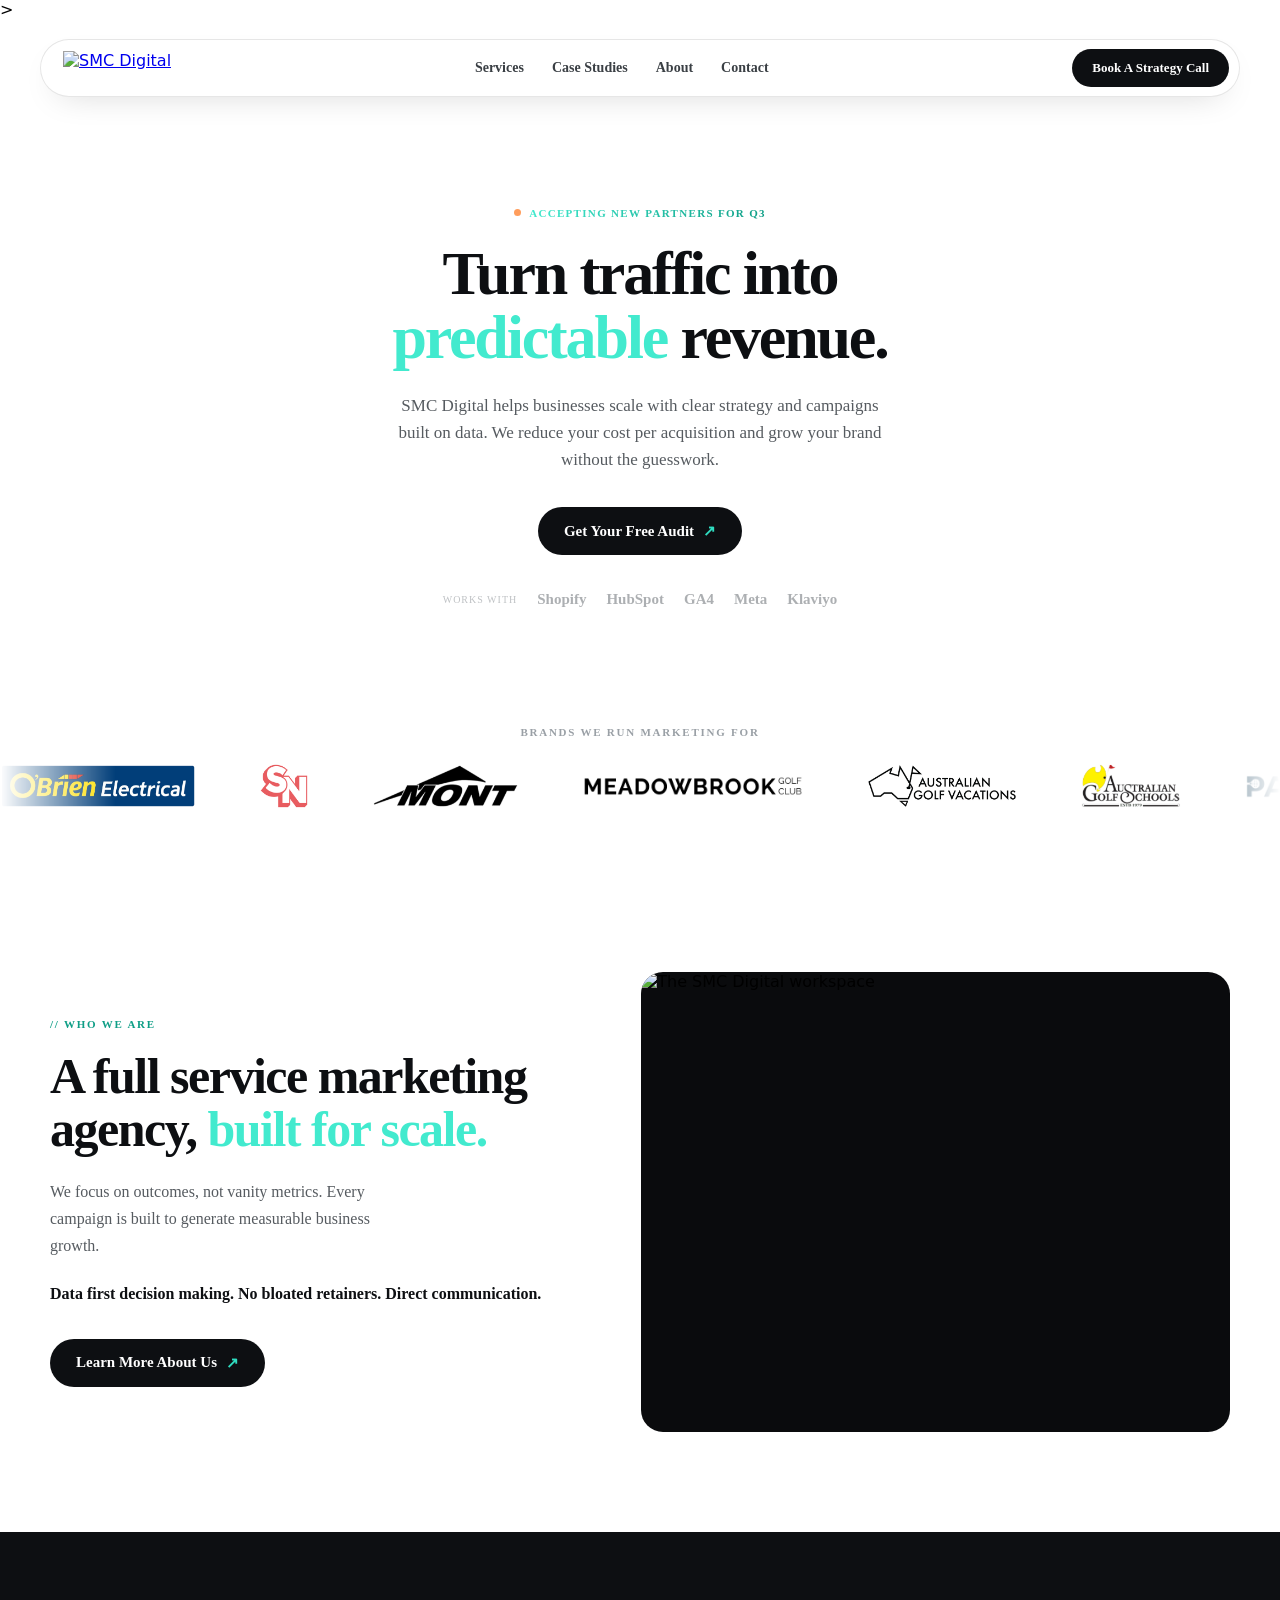
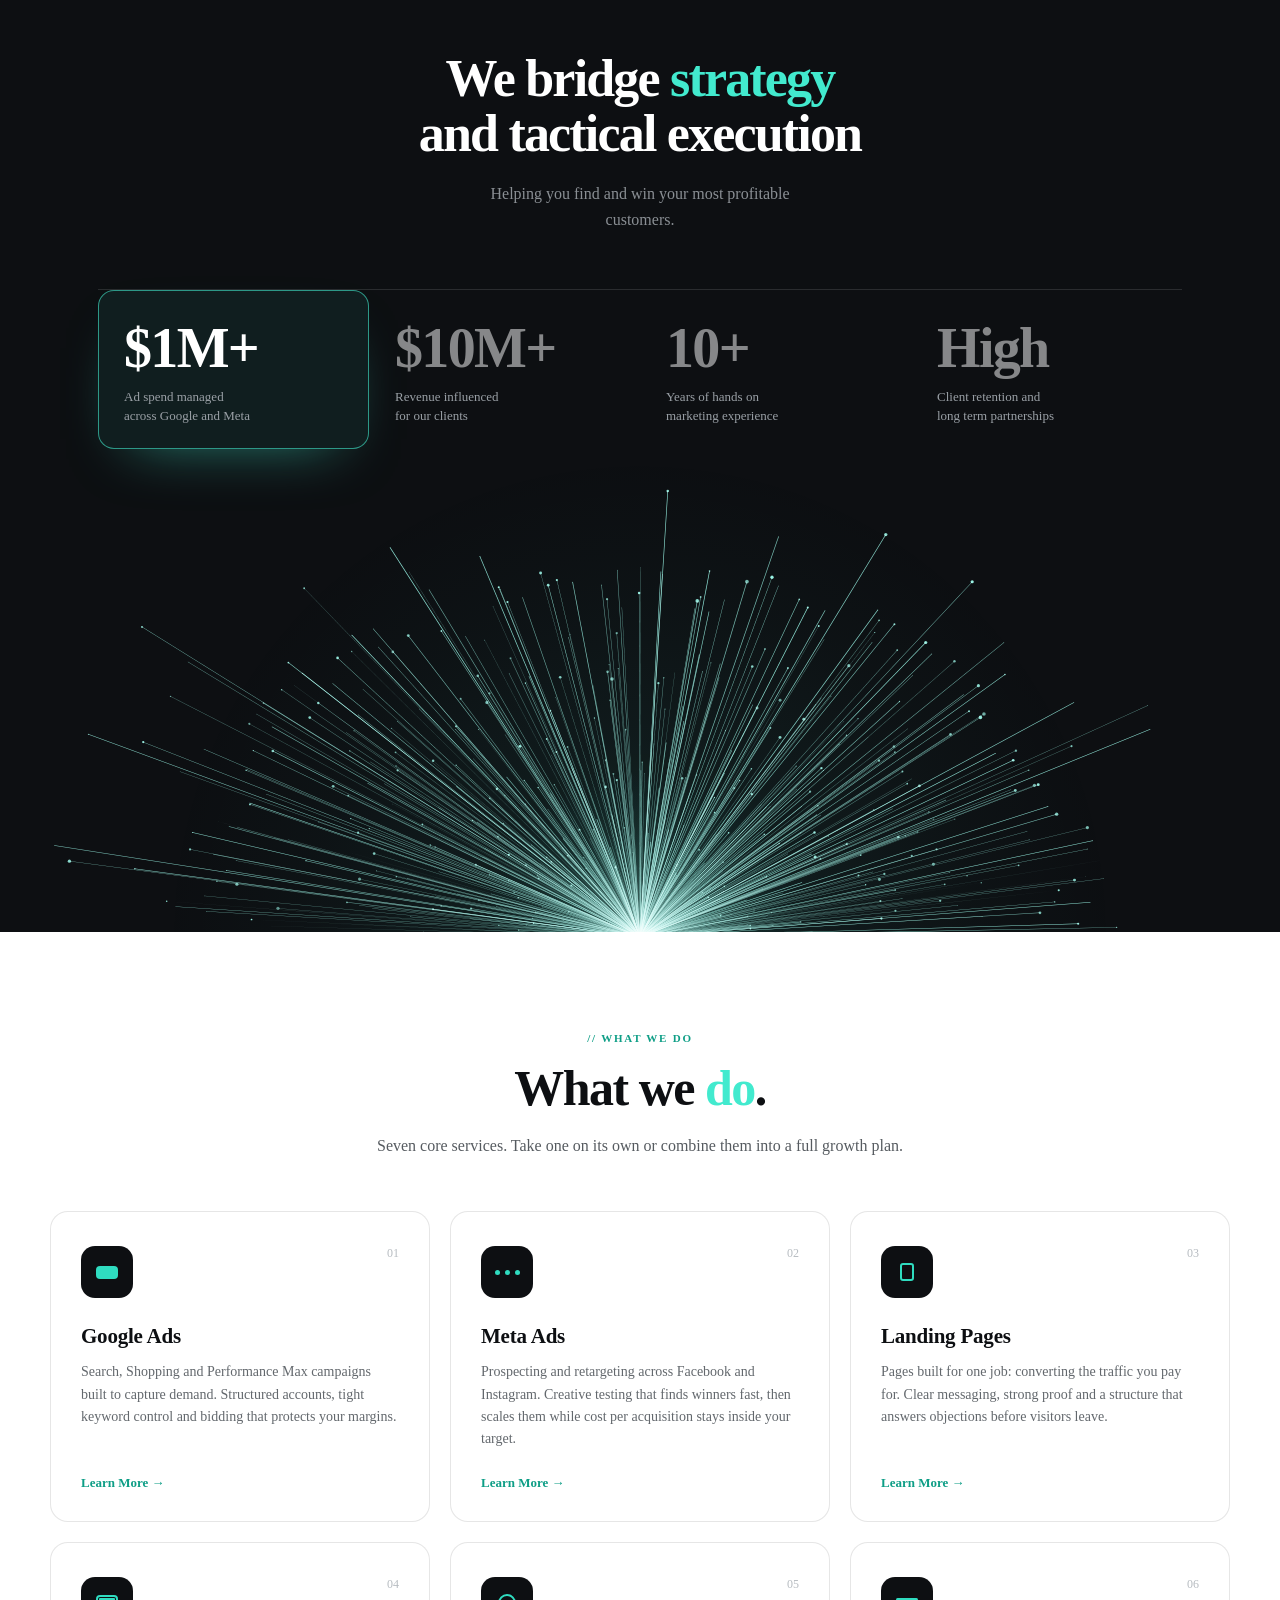
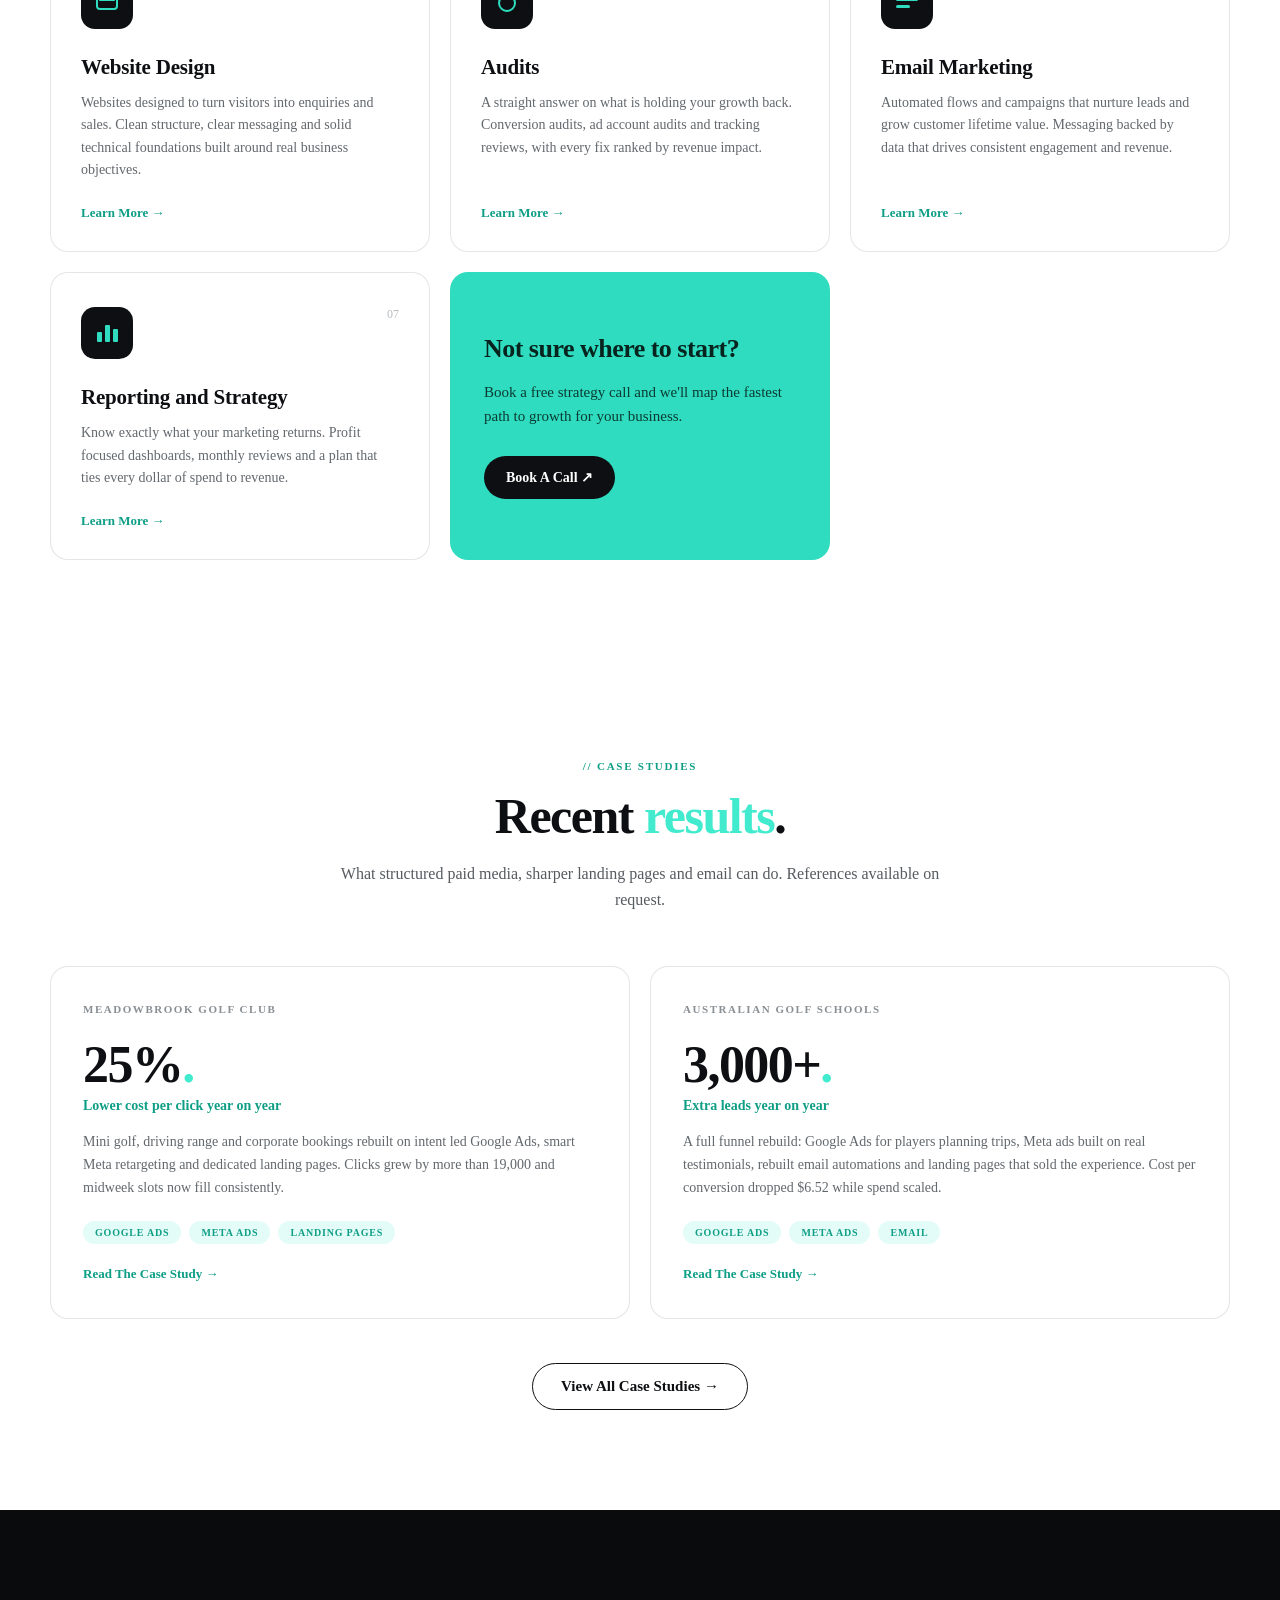
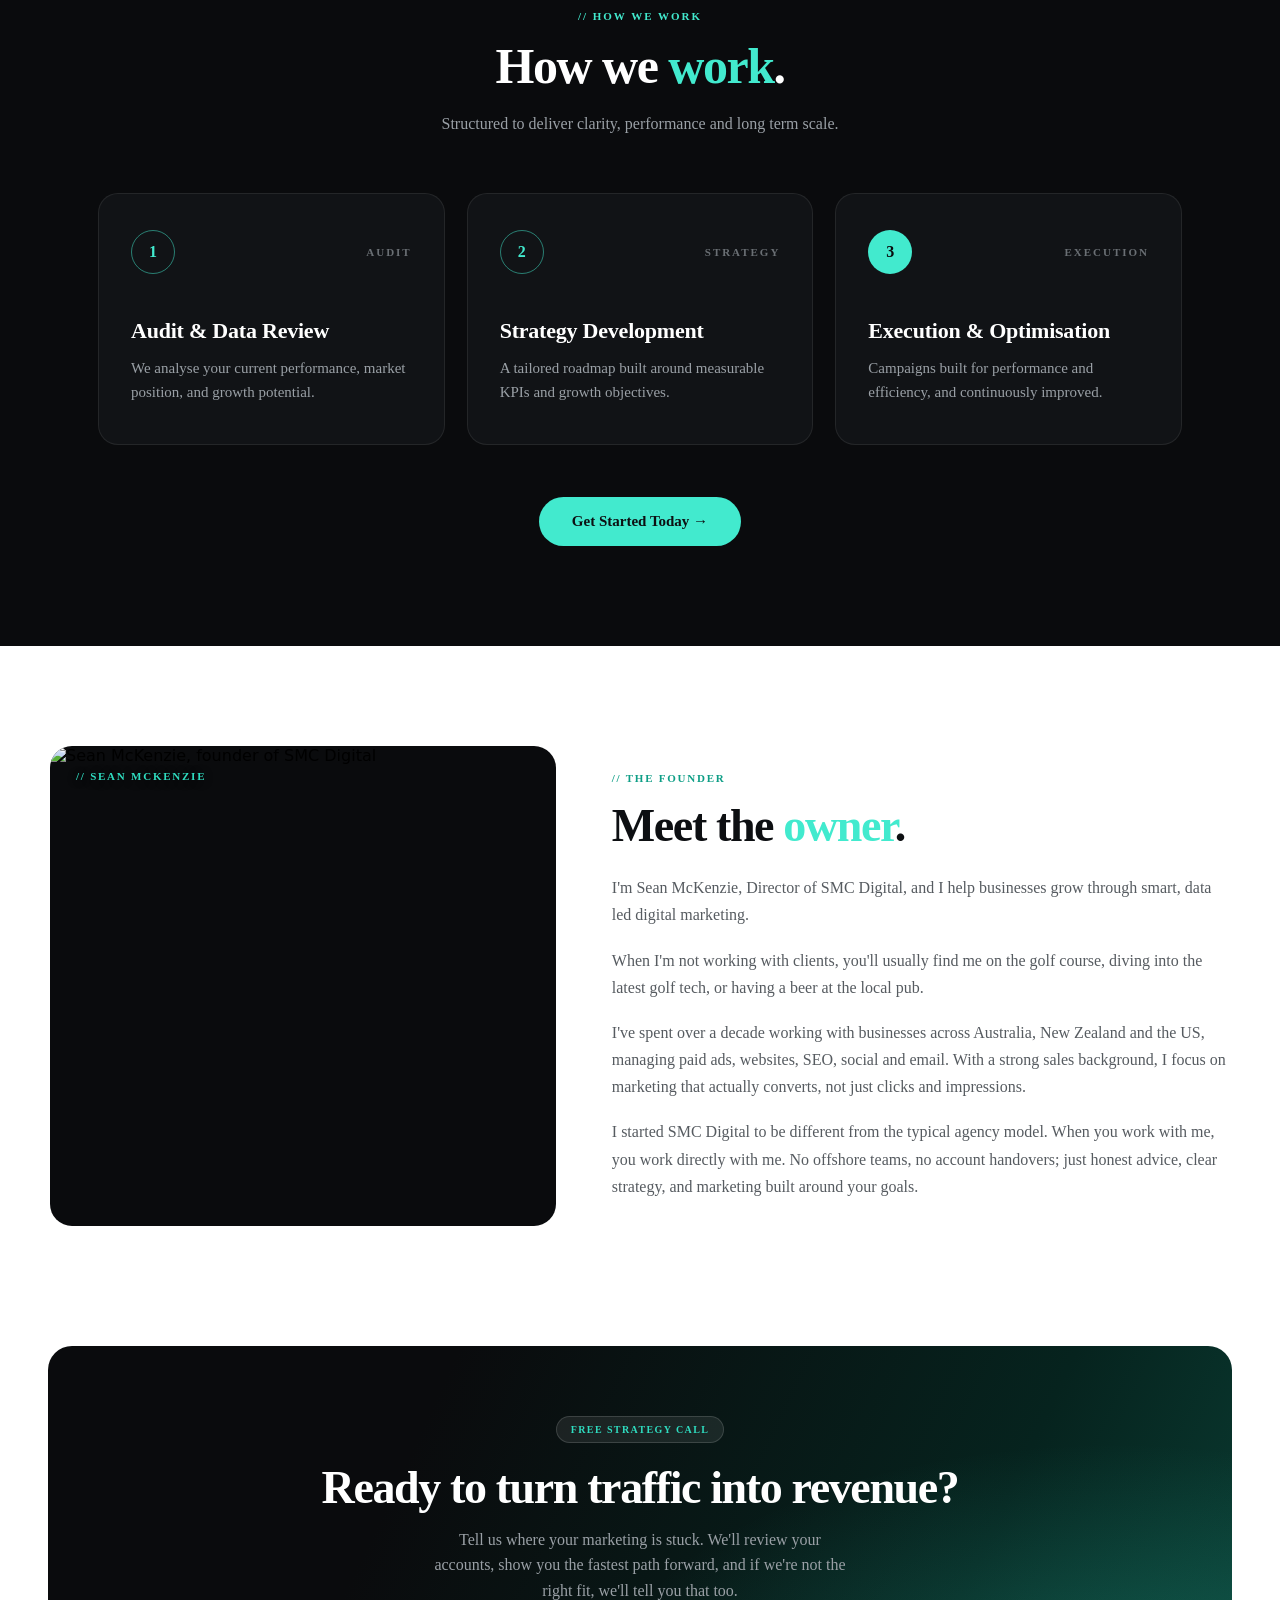
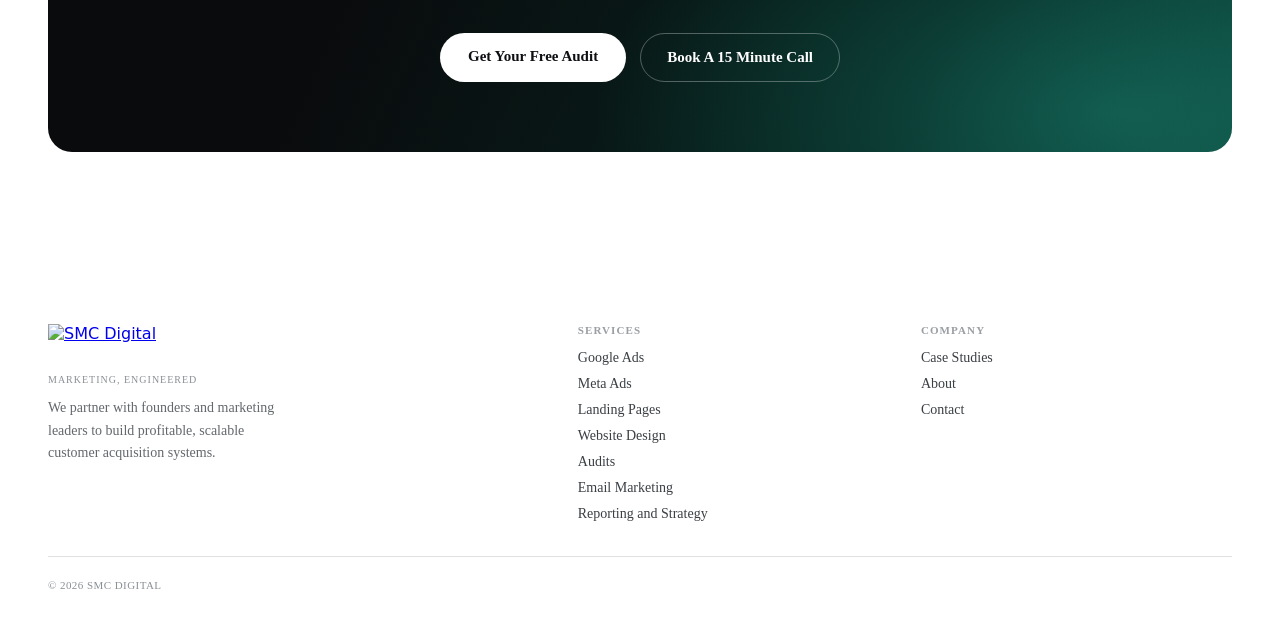
==== commit 8210b983: "Add canonical URLs, social tags, structured data, apex->www redirect Fixes the duplicate-content iss" ====
--- a/index.html
+++ b/index.html
@@ -11,7 +11,24 @@
 <!-- End Google Tag Manager -->
 <meta name="viewport" content="width=device-width, initial-scale=1">
 <title>SMC Digital | Marketing That Turns Traffic Into Revenue</title>
-<meta name="description" content="SMC Digital helps businesses grow through Google Ads, Meta Ads, landing pages, website design, audits, email marketing and reporting that shows what your spend returns.">
+<meta name="description" content="SMC Digital helps businesses grow through Google Ads, Meta Ads, landing pages, website design, audits, email marketing and reporting that shows what your spend returns."
+<!-- SEO: canonical, social, structured data -->
+<link rel="canonical" href="https://www.smcdigital.com.au/">
+<meta property="og:site_name" content="SMC Digital">
+<meta property="og:locale" content="en_AU">
+<meta property="og:type" content="website">
+<meta property="og:url" content="https://www.smcdigital.com.au/">
+<meta property="og:title" content="SMC Digital | Marketing That Turns Traffic Into Revenue">
+<meta property="og:description" content="SMC Digital helps businesses grow through Google Ads, Meta Ads, landing pages, website design, audits, email marketing and reporting that shows what your spend returns.">
+<meta property="og:image" content="https://www.smcdigital.com.au/assets/og-image.jpg">
+<meta property="og:image:width" content="1200">
+<meta property="og:image:height" content="630">
+<meta name="twitter:card" content="summary_large_image">
+<meta name="twitter:title" content="SMC Digital | Marketing That Turns Traffic Into Revenue">
+<meta name="twitter:description" content="SMC Digital helps businesses grow through Google Ads, Meta Ads, landing pages, website design, audits, email marketing and reporting that shows what your spend returns.">
+<meta name="twitter:image" content="https://www.smcdigital.com.au/assets/og-image.jpg">
+<script type="application/ld+json">{"@context":"https://schema.org","@graph":[{"@type":"Organization","@id":"https://www.smcdigital.com.au/#organization","name":"SMC Digital","url":"https://www.smcdigital.com.au/","logo":"https://www.smcdigital.com.au/assets/smc-logo.jpg","image":"https://www.smcdigital.com.au/assets/og-image.jpg","description":"Digital marketing agency delivering Google Ads, Meta Ads, landing pages, website design, audits, email marketing and reporting for growing businesses.","email":"sean@smcdigital.com.au","telephone":"+61448448324","areaServed":{"@type":"Country","name":"Australia"},"founder":{"@type":"Person","name":"Sean Everett"},"contactPoint":[{"@type":"ContactPoint","contactType":"sales","email":"sean@smcdigital.com.au","telephone":"+61448448324","areaServed":"AU","availableLanguage":"English"}]},{"@type":"WebSite","@id":"https://www.smcdigital.com.au/#website","url":"https://www.smcdigital.com.au/","name":"SMC Digital","publisher":{"@id":"https://www.smcdigital.com.au/#organization"},"inLanguage":"en-AU"}]}</script>
+<!-- /SEO -->>
 <link rel="icon" type="image/png" href="assets/favicon.png?v=3">
 <link rel="stylesheet" href="assets/fonts.css">
 <link rel="stylesheet" href="assets/site.css">
